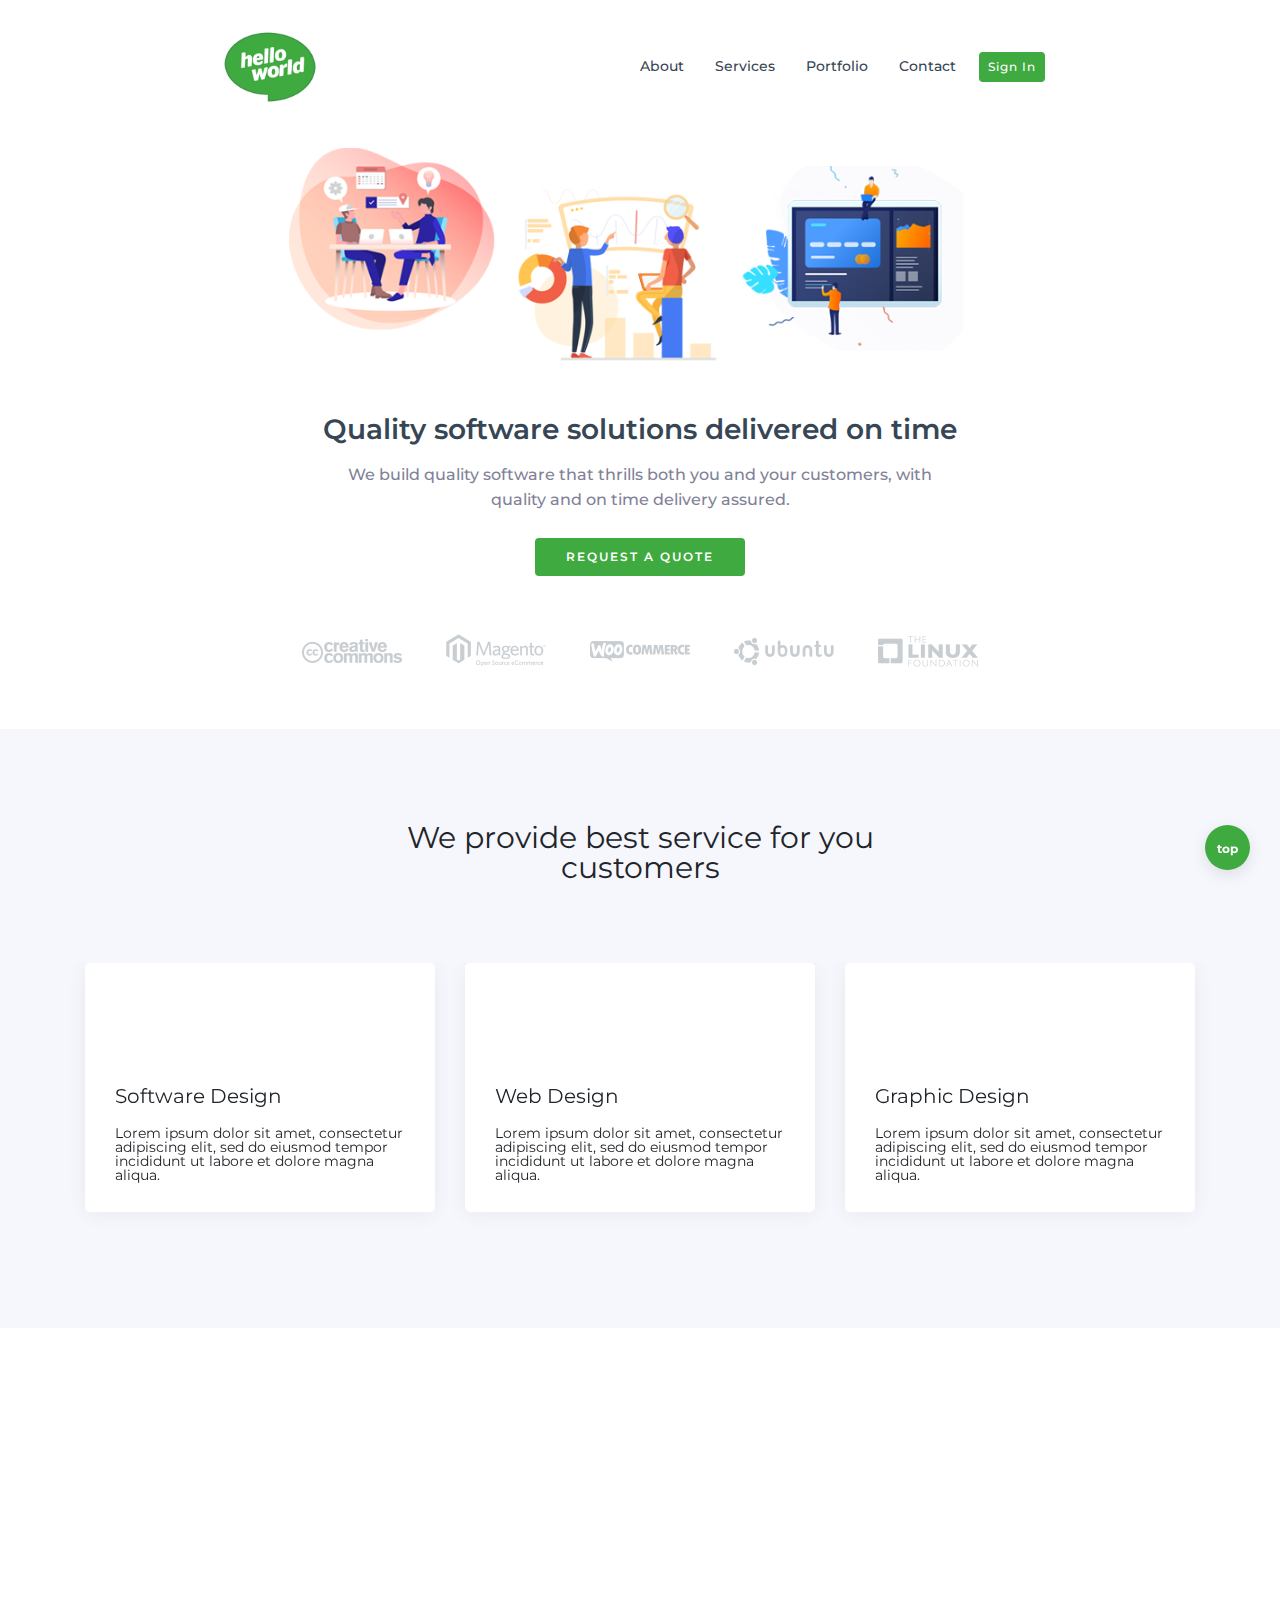
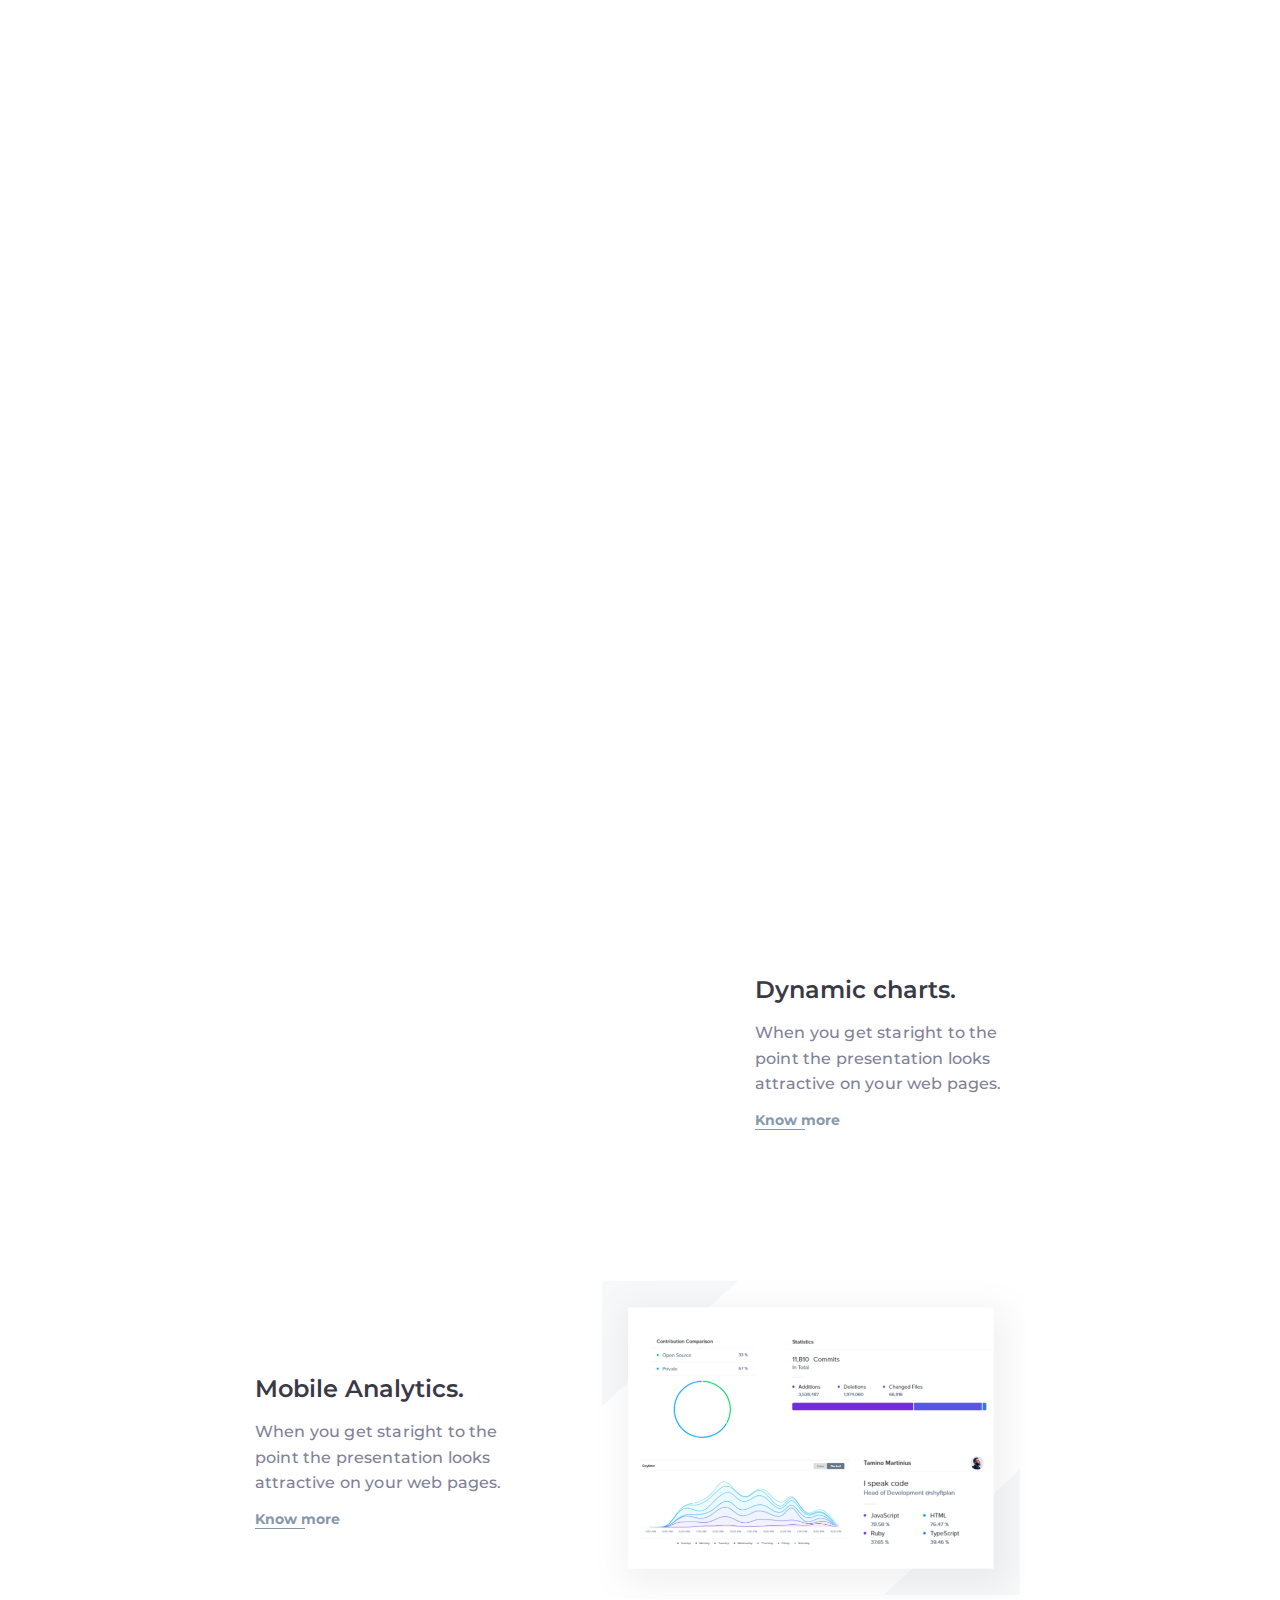
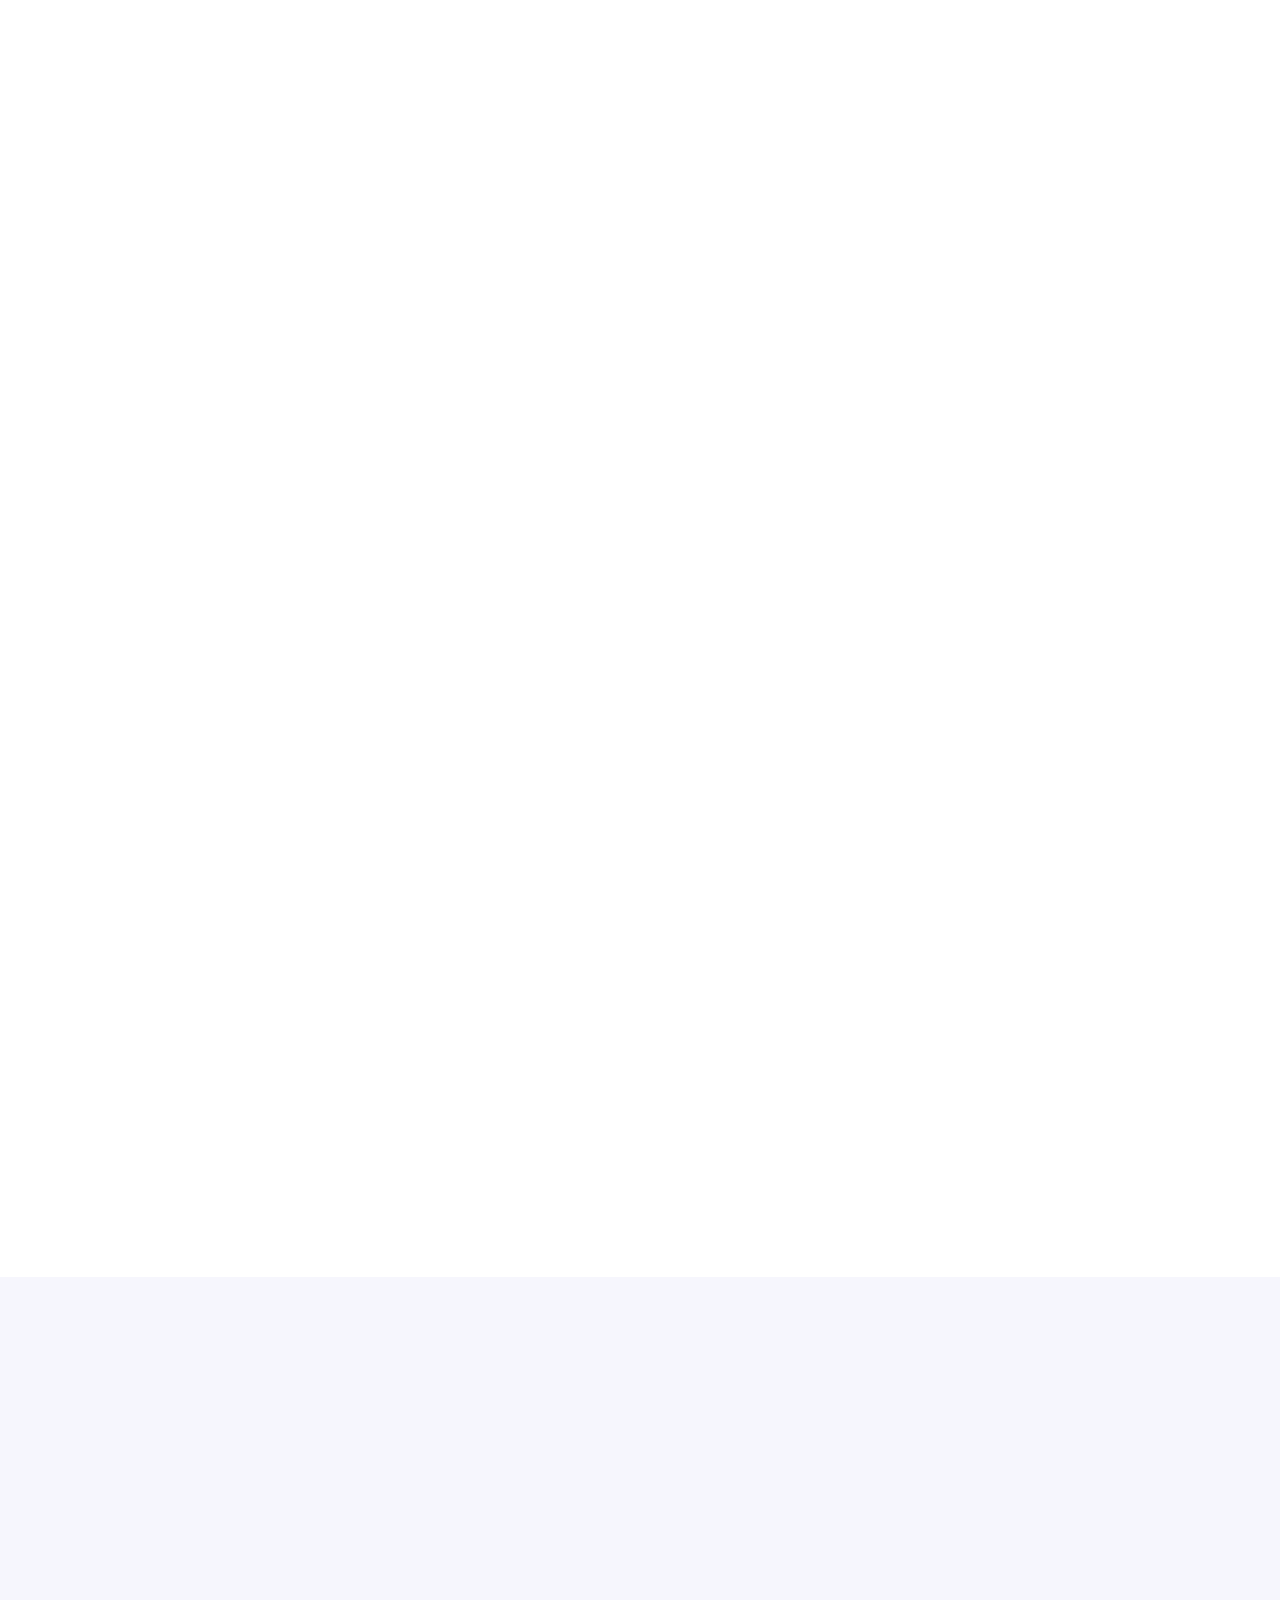
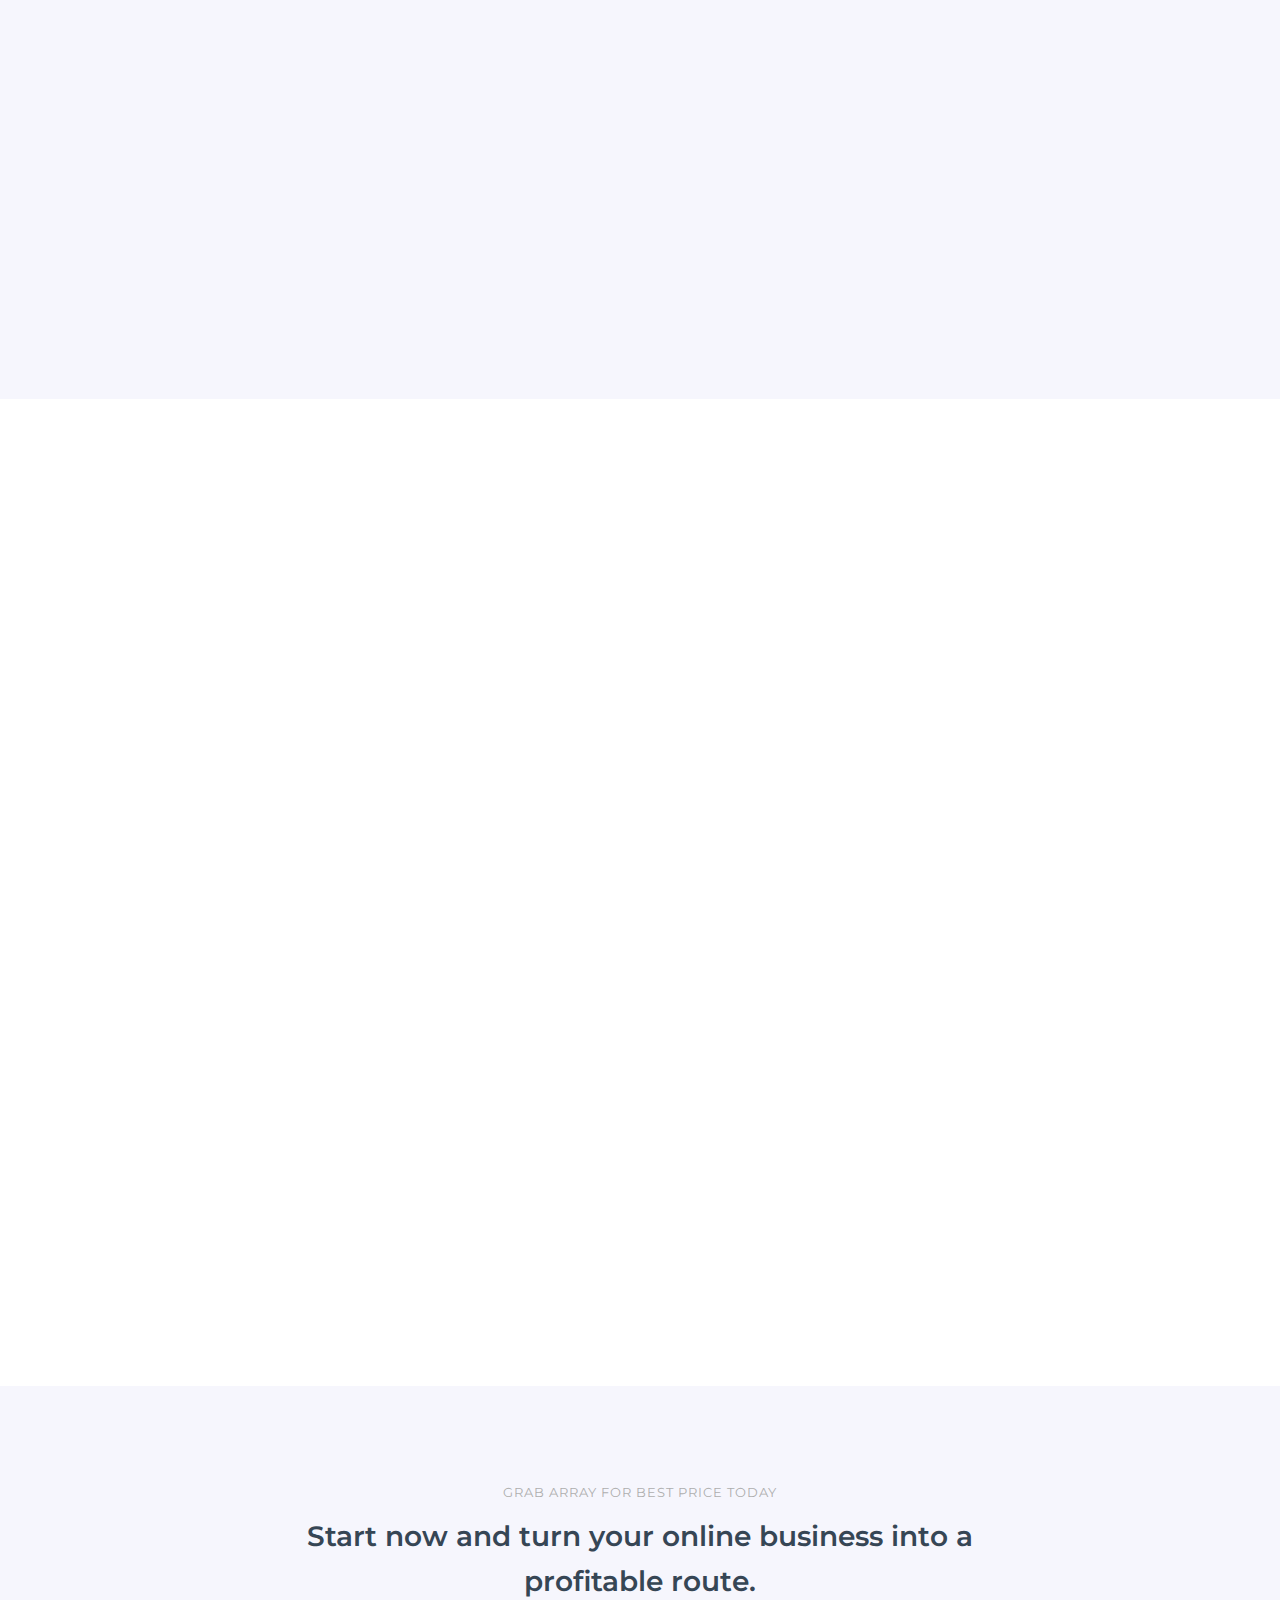
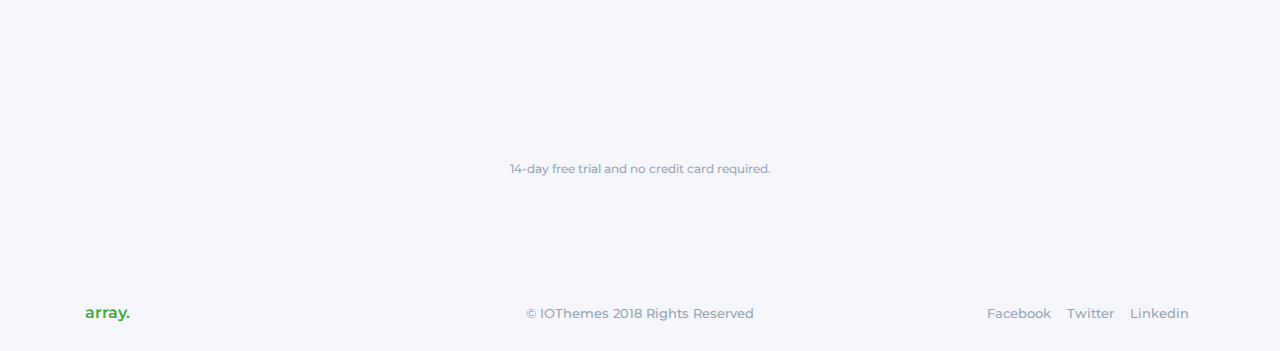
==== index.html @ 13403736 "Init the helloworld project view" ====
<!DOCTYPE html>
<html lang="en">
  <head>
    <meta charset="utf-8">
    <title>Helloworld Technologies</title>
    <link rel="icon" href="assets/icons/favicon.png" type="image/png" sizes="16x16">
    <meta name="viewport" content="width=device-width, initial-scale=1">
    <meta http-equiv="X-UA-Compatible" content="IE=edge">
    <meta name="description" content="Mobile and web application development">
    <meta name="keywords" content="Mobile app, web app, web, mobile, application, software, development">
    <link href="assets/css/bootstrap.min.css" rel="stylesheet" type="text/css" media="all" />
    <link href="https://fonts.googleapis.com/css?family=Montserrat:300,400,500,600,700" rel="stylesheet">
    <link rel="stylesheet" href="assets/css/animate.css"> <!-- Resource style -->
    <link rel="stylesheet" href="assets/css/owl.carousel.css">
    <link rel="stylesheet" href="assets/css/owl.theme.css">
    <link rel="stylesheet" href="assets/css/ionicons.min.css"> <!-- Resource style -->
    <link href="assets/css/style.css" rel="stylesheet" type="text/css" media="all" />
    <link href="assets/css/nstyle.css" rel="stylesheet">
    <link href="assets/css/custom.css" rel="stylesheet">
  </head>
  <body>
    <div class="wrapper">
      <!-- Navbar Section -->
      <nav class="navbar navbar-expand-md navbar-light bg-light fixed-top">
        <div class="container container-s">
          <a class="navbar-brand logo" href="index.html#">
            <img src="assets/images/logo.png" title="Helloworld Technologies Logo" />
          </a>
          <button class="navbar-toggler" type="button" data-toggle="collapse" data-target="#navbarSupportedContent" aria-controls="navbarSupportedContent" aria-expanded="false" aria-label="Toggle navigation">
            <span class="navbar-toggler-icon"></span>
          </button>
          <div class="collapse navbar-collapse" id="navbarSupportedContent">
            <ul class="navbar-nav ml-auto navbar-right">
              <li class="nav-item"><a class="nav-link js-scroll-trigger" href="index.html#products">About</a></li>
              <li class="nav-item"><a class="nav-link js-scroll-trigger" href="index.html#features">Services</a></li>
              <li class="nav-item"><a class="nav-link js-scroll-trigger" href="index.html#reviews">Portfolio</a></li>
              <li class="nav-item"><a class="nav-link js-scroll-trigger" href="index.html#pricing">Contact</a></li>
              <li class="nav-item"><a class="btn-cta nav-link js-scroll-trigger" href="index.html#signup">Sign In</a></li>
            </ul>
          </div>
        </div>
      </nav><!-- Navbar End -->


      <div id="main" class="main">
        <div class="home"><!-- Hero Section-->
          <div class="container">
            <div class="row text-center">
              <div class="col-md-12">
                <div class="hero-img wow fadeIn">
                  <img class="img-fluid" src="assets/images/home-bn.png" alt="Home">
                </div>
              </div>
              <div class="col-md-12">
                <div class="hero-content wow fadeIn">
                  <h1>Quality software solutions delivered on time</h1>
                  <p>We build quality software that thrills both you and your customers, with quality and on time delivery assured.</p>
                  <a class="btn-action js-scroll-trigger" href="index.html#signup">Request a quote</a>
                </div>
              </div>
              <div class="col-md-12">
                <div class="client-list wow fadeIn">
                  <ul>
                    <li><img class="img-fluid" src="assets/icons/1.png" alt="Client"> </li>
                    <li><img class="img-fluid" src="assets/icons/2.png" alt="Client"> </li>
                    <li><img class="img-fluid" src="assets/icons/3.png" alt="Client"> </li>
                    <li><img class="img-fluid" src="assets/icons/4.png" alt="Client"> </li>
                    <li><img class="img-fluid" src="assets/icons/5.png" alt="Client"> </li>
                  </ul>
                </div>
              </div>
            </div>
          </div>
        </div><!-- Hero End -->

        <section id="services" class="features services-area bg-gray ptb-100">
            <div class="container">
                <div class="section-title">
                    <h3>We provide best service for you customers</h3>
                    <!--p>Lorem ipsum dolor sit amet, consectetur adipiscing elit, sed do eiusmod tempor incididunt ut labore et dolore magna aliqua.</p-->
                </div>
                
                <div class="row">
                    <div class="services-slides owl-carousel">
                        <div class="col-lg-12 col-md-12">
                            <div class="single-services">
                                <i class="icofont-ruler-pencil"></i>
                                <h3>Software Design</h3>
                                <p>Lorem ipsum dolor sit amet, consectetur adipiscing elit, sed do eiusmod tempor incididunt ut labore et dolore magna aliqua.</p>
                            </div>
                        </div>
                        
                        <div class="col-lg-12 col-md-12">
                            <div class="single-services">
                                <i class="icofont-laptop-alt"></i>
                                <h3>Web Design</h3>
                                <p>Lorem ipsum dolor sit amet, consectetur adipiscing elit, sed do eiusmod tempor incididunt ut labore et dolore magna aliqua.</p>
                            </div>
                        </div>
                        
                        <div class="col-lg-12 col-md-12">
                            <div class="single-services">
                                <i class="icofont-brand-designfloat"></i>
                                <h3>Graphic Design</h3>
                                <p>Lorem ipsum dolor sit amet, consectetur adipiscing elit, sed do eiusmod tempor incididunt ut labore et dolore magna aliqua.</p>
                            </div>
                        </div>
                        
                        <div class="col-lg-12 col-md-12">
                            <div class="single-services">
                                <i class="icofont-ssl-security"></i>
                                <h3>Web Secuirity</h3>
                                <p>Lorem ipsum dolor sit amet, consectetur adipiscing elit, sed do eiusmod tempor incididunt ut labore et dolore magna aliqua.</p>
                            </div>
                        </div>
                        
                        <div class="col-lg-12 col-md-12">
                            <div class="single-services">
                                <i class="icofont-globe-alt"></i>
                                <h3>Online Marketing</h3>
                                <p>Lorem ipsum dolor sit amet, consectetur adipiscing elit, sed do eiusmod tempor incididunt ut labore et dolore magna aliqua.</p>
                            </div>
                        </div>
                        
                        <div class="col-lg-12 col-md-12">
                            <div class="single-services">
                                <i class="icofont-letterbox"></i>
                                <h3>Branding Design</h3>
                                <p>Lorem ipsum dolor sit amet, consectetur adipiscing elit, sed do eiusmod tempor incididunt ut labore et dolore magna aliqua.</p>
                            </div>
                        </div>
                           
                        <div class="col-lg-12 col-md-12">
                            <div class="single-services">
                                <i class="icofont-support"></i>
                                <h3>Helping Support</h3>
                                <p>Lorem ipsum dolor sit amet, consectetur adipiscing elit, sed do eiusmod tempor incididunt ut labore et dolore magna aliqua.</p>
                            </div>
                        </div>
                    </div>
                </div>
            </div>
        </section>


        <div id="products" class="features wow fadeInDown">
          <div class="container-m">
            <div class="row text-center">
              <div class="col-md-12">
                <div class="features-intro">
                  <h2>Welcome to array, where data matters.</h2>
                  <p>We’ll Deliver the best stories and ideas on the topics you care about most straight to your
                  homepage, app, or inbox. </p>
                </div>
              </div>
              <div class="col-md-6 col-lg-4">
                <div class="feature-list">
                  <div class="card-icon">
                    <div class="card-img">
                      <img src="assets/icons/a1.png" width="35" alt="Feature">
                    </div>
                  </div>
                  <div class="card-text">
                    <h3>Responsive</h3>
                    <p>Deliver the best stories and ideas on the topics you care about most straight to you.</p>
                  </div>
                </div>
              </div>
              <div class="col-md-6 col-lg-4">
                <div class="feature-list">
                  <div class="card-icon">
                    <div class="card-img">
                      <img src="assets/icons/a2.png" width="35" alt="Feature">
                    </div>
                  </div>
                  <div class="card-text">
                    <h3>Responsive</h3>
                    <p>Deliver the best stories and ideas on the topics you care about most straight to you.</p>
                  </div>
                </div>
              </div>
              <div class="col-md-6 col-lg-4">
                <div class="feature-list">
                  <div class="card-icon">
                    <div class="card-img">
                      <img src="assets/icons/a3.png" width="35" alt="Feature">
                    </div>
                  </div>
                  <div class="card-text">
                    <h3>Responsive</h3>
                    <p>Deliver the best stories and ideas on the topics you care about most straight to you.</p>
                  </div>
                </div>
              </div>
              <div class="col-md-6 col-lg-4">
                <div class="feature-list">
                  <div class="card-icon">
                    <div class="card-img">
                      <img src="assets/icons/a4.png" width="35" alt="Feature">
                    </div>
                  </div>
                  <div class="card-text">
                    <h3>User Friendly</h3>
                    <p>Deliver the best stories and ideas on the topics you care about most straight to you.</p>
                  </div>
                </div>
              </div>
              <div class="col-md-6 col-lg-4">
                <div class="feature-list">
                  <div class="card-icon">
                    <div class="card-img">
                      <img src="assets/icons/a5.png" width="35" alt="Feature">
                    </div>
                  </div>
                  <div class="card-text">
                    <h3> AI Algorithms</h3>
                    <p>Deliver the best stories and ideas on the topics you care about most straight to you.</p>
                  </div>
                </div>
              </div>
              <div class="col-md-6 col-lg-4">
                <div class="feature-list">
                  <div class="card-icon">
                    <div class="card-img">
                      <img src="assets/icons/a6.png" width="35" alt="Feature">
                    </div>
                  </div>
                  <div class="card-text">
                    <h3>Built-in Camera</h3>
                    <p>Deliver the best stories and ideas on the topics you care about most straight to you.</p>
                  </div>
                </div>
              </div>
            </div>
          </div>
        </div>

        <!-- Features Section -->
        <div id="features" class="flex-split">
           <div class="container-s">
             <div class="flex-intro align-center wow fadeIn">
               <h2>Build better landing pages</h2>
               <p> When you get staright to the point the presentation looks attractive on your web pages.
                   Keep it simple and clean always.</p>
             </div>
             <div class="flex-inner align-center">
                 <div class="f-image wow">
                   <img class="img-fluid" src="assets/images/feature.png" alt="Feature">
                 </div>
                 <div class="f-text">
                   <div class="left-content">
                     <h2>Dynamic charts.</h2>
                     <p> When you get staright to the point the presentation looks attractive on your web pages.</p>
                     <a href="index.html#">Know more</a>
                   </div>
                 </div>
             </div>

             <div class="flex-inner flex-inverted align-center">
               <div class="f-image f-image-inverted">
                 <img class="img-fluid" src="assets/images/feature.png" alt="Feature">
               </div>
               <div class="f-text">
                 <div class="left-content">
                   <h2>Mobile Analytics.</h2>
                   <p> When you get staright to the point the presentation looks attractive on your web pages.</p>
                   <a href="index.html#">Know more</a>
                 </div>
               </div>
             </div>
           </div>
         </div>


         <!-- Counter Section -->
         <div class="yd-stats wow fadeIn">
           <div class="container-s">
             <div class="row text-center">
               <div class="col-sm-12">
                 <div class="intro">
                   <h2>Boost your revenue & cut work hours</h2>
                   <p>Organized workflow and predictive patterns to boost your revenue.</p>
                 </div>
               </div>
               <div class="col-sm-4">
                 <div class="counter-up">
                    <h3><span class="counter">47</span>%</h3>
                   <div class="counter-text">
                     <h2>Lesser backlogs</h2>
                   </div>
                 </div>
               </div>
               <div class="col-sm-4">
                 <div class="counter-up">
                    <h3><span class="counter">33</span>%</h3>
                   <div class="counter-text">
                     <h2>Higher Profits</h2>
                   </div>
                 </div>
               </div>
               <div class="col-sm-4">
                 <div class="counter-up">
                    <h3><span class="counter">33</span>%</h3>
                   <div class="counter-text">
                     <h2>Higher Profits</h2>
                   </div>
                 </div>
               </div>
               <div class="col-md-12">
                 <div class="yd-link">
                   <a href="index.html#">Know more about the template</a>
                 </div>
               </div>

             </div>
           </div>
         </div><!-- Counter Section Ends -->

        <div class="ar-ft-single wow fadeIn">
          <div class="container-m">
            <div class="ar-feature">
              <div class="ar-list">
                <ul>
                  <li>
                    <div class="ar-icon">
                      <img src="assets/icons/f1.png" width="30" alt="Icon">
                    </div>
                    <div class="ar-text">
                      <h3>Client Support</h3>
                      <p>Team hangouts and instant text messaging right from the dashboard.</p>
                    </div>
                  </li>
                  <li>
                    <div class="ar-icon">
                      <img src="assets/icons/f4.png" width="30" alt="Icon">
                    </div>
                    <div class="ar-text">
                      <h3>Secure Servers</h3>
                      <p>Team hangouts and instant text messaging right from the dashboard.</p>
                    </div>
                  </li>
                  <li>
                    <div class="ar-icon">
                      <img src="assets/icons/f11.png" width="30" alt="Icon">
                    </div>
                    <div class="ar-text">
                      <h3>Product Feedback</h3>
                      <p>Team hangouts and instant text messaging right from the dashboard.</p>
                    </div>
                  </li>
                </ul>
              </div>
              <div class="ar-image">
                <img class="ar-img img-fluid" src="assets/images/feature-2.png" alt="Hero Image">
              </div>
            </div>
          </div>
        </div>



         <div id="reviews" class="yd-reviews"><!-- Array Reviews -->
           <div class="container">
             <div class="row text-center">
               <div class="col-sm-12 col-lg-8 offset-lg-2">
                 <div class="intro wow fadeIn" data-wow-delay="0.1s">
                   <h1>Customers say nice things</h1>
                   <p>We have  very fair pricing policy that would benefit you and us at the same time.
                      Get the free plan &amp; if you need more - pay.
                   </p>
                 </div>
               </div>

               <div class="col-sm-12 col-lg-8 offset-lg-2 text-center">
                 <div class="review-cards owl-carousel owl-theme wow fadeInDown" data-wow-delay="0.2s">
                   <div class="card-single">
                     <div class="review-text">
                       <h1>"We have very fair pricing policy that would benefit you and us at the same time.
                         Choose what price you're willing to pay. Get the free plan & if you need more - pay."
                       </h1>
                     </div>
                     <div class="review-attribution">
                       <div class="review-img">
                         <img class="img-fluid rounded-circle" src="assets/icons/review-1.png" alt="Review">
                       </div>
                       <i class="ion ion-star"></i>
                      <i class="ion ion-star"></i>
                      <i class="ion ion-star"></i>
                      <i class="ion ion-star"></i>
                      <i class="ion ion-ios-star-half"></i>
                       <h2> Albert Rossi</h2>
                       <h6>Stack Developer</h6>
                       <a href="index.html#">Dropboxes Inc</a>
                     </div>
                   </div>
                   <div class="card-single">
                     <div class="review-text">
                       <h1>"We have very fair pricing policy that would benefit you and us at the same time.
                         Choose what price you're willing to pay. Get the free plan & if you need more - pay."
                       </h1>
                     </div>
                     <div class="review-attribution">
                       <div class="review-img">
                         <img class="img-fluid rounded-circle" src="assets/icons/review-2.png" alt="Review">
                       </div>
                       <i class="ion ion-star"></i>
                      <i class="ion ion-star"></i>
                      <i class="ion ion-star"></i>
                      <i class="ion ion-star"></i>
                      <i class="ion ion-ios-star-half"></i>
                       <h2> Melissa Vanbergh</h2>
                       <h6>Vice President</h6>
                       <a href="index.html#">Vestor Corp</a>
                     </div>
                   </div>
                   <div class="card-single">
                     <div class="review-text">
                       <h1>"We have very fair pricing policy that would benefit you and us at the same time.
                         Choose what price you're willing to pay. Get the free plan & if you need more - pay."
                       </h1>
                     </div>
                     <div class="review-attribution">
                       <div class="review-img">
                         <img class="img-fluid rounded-circle" src="assets/icons/review-3.png" alt="Review">
                       </div>
                       <i class="ion ion-star"></i>
                      <i class="ion ion-star"></i>
                      <i class="ion ion-star"></i>
                      <i class="ion ion-star"></i>
                      <i class="ion ion-star"></i>
                       <h2> Joshua Peterson</h2>
                       <h6>Product Developer</h6>
                       <a href="index.html#">Betabet Inc</a>
                     </div>
                   </div>
                 </div>
               </div>
             </div>
           </div>
         </div>
         <!-- Array Reviews Ends -->


        <!-- Array Pricing Section -->
        <div id="pricing" class="pricing-section text-center">
          <div class="container">
            <div class="row">
              <div class="col-sm-12">
                <div class="pricing-intro wow fadeInDown">
                  <h1>Pricing Plans.</h1>
                  <p>
                    Our plans are designed to meet the requirements of both beginners <br class="hidden-xs"> and players.
                    Get the right plan that suits you.
                  </p>
                </div>
                <div class="row">
                  <div class="col-lg-4 offset-lg-2 col-md-6">
                   <div class="table-left wow fadeInDown">
                     <div class="pricing-details">
                       <h2>Freemium</h2>
                       <img src="assets/icons/free.png" width="60" alt="Icon">

                       <span>$0.00</span>
                          <ul>
                           <li>First basic feature </li>
                           <li>Second feature goes here</li>
                           <li>Any other third feature</li>
                           </ul>
                         <button class="btn-action">Get Plan</button>
                      </div>
                    </div>
                  </div>
                  <div class="col-lg-4 col-md-6">
                    <div class="table-right wow fadeInDown">
                      <div class="pricing-details">
                         <h2>Beginner</h2>
                         <img src="assets/icons/paid.png" width="60" alt="Icon">
                         <span>$24.99</span>
                         <ul>
                           <li>First premium feature </li>
                           <li>Second premium one goes here</li>
                           <li>Third premium feature here</li>
                         </ul>
                         <button class="btn-action">Buy Now</button>
                      </div>
                    </div>
                  </div>
                </div>
              </div>
            </div>
          </div>
        </div>
        <!-- Array Pricing Ends -->

        <!-- CTA Signup Section -->
        <div id="signup" class="cta-sm">
          <div class="container-m text-center">
            <div class="cta-content">
               <h4>GRAB ARRAY FOR BEST PRICE TODAY</h4>
               <h1>Start now and turn your online business into a profitable route.</h1>
               <div class="form wow fadeIn" data-wow-delay="0.2s">
                <form id="chimp-form" class="subscribe-form wow zoomIn" action="http://ydirection.com/Array/assets/php/subscribe.php" method="post" accept-charset="UTF-8" enctype="application/x-www-form-urlencoded" autocomplete="off" novalidate>
                  <input class="mail" id="chimp-email" type="email" name="email" placeholder="Enter your email address" autocomplete="off">
                  <input class="submit-button" type="submit" value="Sign up now">
                </form>
                <div id="response"></div>
              </div>
              <div class="form-note">
                <p>14-day free trial and no credit card required.</p>
              </div>
            </div>
          </div>
        </div>


        <!-- Array Footer Section -->
        <div class="footer-sm">
          <div class="container">
            <div class="row">
              <div class="col-md-4">
                <a class="footer-logo" href="index.html#">array.</a>
              </div>
              <div class="col-md-4">
                <h6>&copy; IOThemes 2018 Rights Reserved</h6>
              </div>
              <div class="col-md-4">
                <ul>
                  <li><a href="index.html#">Facebook</a></li>
                  <li><a href="index.html#">Twitter</a></li>
                  <li><a href="index.html#">Linkedin</a></li>
                </ul>
              </div>
            </div>
          </div>
        </div>


       <!-- Scroll To Top -->
        <div id="back-top" class="bk-top">
          <div class="bk-top-txt">
             <a class="back-to-top js-scroll-trigger" href="index.html#main">top</a>
          </div>
        </div>
       <!-- Scroll To Top Ends-->

      </div> <!-- Main -->
    </div><!-- Wrapper -->


    <!-- Jquery and Js Plugins -->
    <script type="text/javascript" src="assets/js/jquery-2.1.1.js"></script>
    <script type="text/javascript" src="assets/js/popper.min.js"></script>
    <script type="text/javascript" src="assets/js/bootstrap.min.js"></script>
    <script type="text/javascript" src="assets/js/jquery.validate.min.js"></script>
    <script type="text/javascript" src="assets/js/plugins.js"></script>
    <script type="text/javascript" src="assets/js/main1.js"></script>
    <script type="text/javascript" src="assets/js/custom.js"></script>
  </body>
</html>
---- assets/css/style.css ----
/*
 1. Reset.css
 2. navigation Styling
 3. Hero section
 4. hero-2 section
 5. Features Section
 6. Features Flex
 7. Stats Section counter
 8. Feature Single
 9. Reviews Section
 10. Pricing tables
 11. Subscription Section and CTA
 12. Footer and Scroll Top
 13. Media Queries
 -----*/

/* http://meyerweb.com/eric/tools/css/reset/
   v2.0 | 20110126
   License: none (public domain)
*/

html, body, div, span, applet, object, iframe,
h1, h2, h3, h4, h5, h6, p, blockquote, pre,
a, abbr, acronym, address, big, cite, code,
del, dfn, em, img, ins, kbd, q, s, samp,
small, strike, strong, sub, sup, tt, var,
b, u, i, center,
dl, dt, dd, ol, ul, li,
fieldset, form, label, legend,
table, caption, tbody, tfoot, thead, tr, th, td,
article, aside, canvas, details, embed,
figure, figcaption, footer, header, hgroup,
menu, nav, output, ruby, section, summary,
time, mark, audio, video {
	margin: 0;
	padding: 0;
	border: 0;
	font-size: 100%;
	font: inherit;
	vertical-align: baseline;
}
/* HTML5 display-role reset for older browsers */
article, aside, details, figcaption, figure,
footer, header, hgroup, menu, nav, section {
	display: block;
}
body {
	line-height: 1;
}
ol, ul {
	list-style: none;
}
blockquote, q {
	quotes: none;
}
blockquote:before, blockquote:after,
q:before, q:after {
	content: '';
	content: none;
}
table {
	border-collapse: collapse;
	border-spacing: 0;
}


/* --- Common Styles ---*/

h1, h2, h3, h4, h5, h6 {
	font-family: 'Montserrat';
  font-size: 16px;
}

p {
	font-family: 'Montserrat';
	font-size: 14px;
}

/*----- Helper Classes -----*/

html * {
	text-rendering: optimizeLegibility !important;
  -webkit-font-smoothing: antialiased;
  -moz-osx-font-smoothing: grayscale;
}

body {
	-webkit-font-smoothing: antialiased;
	-moz-osx-font-smoothing: grayscale;
}

*, *:after, *:before {
  -webkit-box-sizing: border-box;
  -moz-box-sizing: border-box;
  box-sizing: border-box;
}


#loading {
   width: 100%;
   height: 100%;
   top: 0px;
   left: 0px;
   position: fixed;
   opacity: 1;
   background-color: #F2F2F2;
   z-index: 9999;
   text-align: center;
}

#loading-image {
	display: inline;
  top: 40%;
  position: relative;
  z-index: 9999;
}

.container-m {
	max-width: 1024px;
	margin: 0 auto !important;
	padding-left: 20px;
	padding-right: 20px;
	position: relative;
}

.container-s {
	max-width: 920px;
	margin: 0 auto !important;
	padding-left: 20px;
	padding-right: 20px;
	position: relative;
}


/*------ Navbar Styling ------*/

.navbar {
  font-family: "Montserrat";
	padding-top: 25px;
	padding-bottom: 25px;
	background-color: transparent !important;
	-webkit-transition: 0.5s all ease;
	transition: 0.5s all ease;
}

.navbar .navbar-brand {
	font-family: 'Montserrat';
	font-size: 16px;
	font-weight: 600;
	letter-spacing: 0;
	color: #3faa3f !important;
	vertical-align: middle;
}

.navbar .navbar-brand img {
	vertical-align: middle;
	margin-right: 0.3em;
}

.navbar .navbar-toggler {
	border: none;
}

.navbar span.navbar-toggler-icon {
	background-image: url("data:image/svg+xml;charset=utf8,%3Csvg viewBox='0 0 32 32' xmlns='http://www.w3.org/2000/svg'%3E%3Cpath stroke='rgba(0,0,0, 0.9)' stroke-width='2' stroke-linecap='round' stroke-miterlimit='10' d='M4 8h24M4 16h24M4 24h24'/%3E%3C/svg%3E");
}

.navbar span.navbar-toggler-icon::before {
	outline: none;
}

.navbar .navbar-toggler:focus {
	outline: none;
}

.navbar-nav {
	text-align: center;
	margin-top: 15px;
	background: #FFF;
	-webkit-transition: 0.5s all ease; /* For Safari 3.1 to 6.0 */
	transition: 0.5s all ease;
}

.navbar-nav .nav-item {
	margin-right: 0;
	margin-top: 1.5rem;
	font-size: 0.85rem;
	font-weight: 400;
  text-transform: capitalize;
  color: #563D7C;
}

.navbar-nav .nav-item .nav-link {
  color: #364655;
	font-weight: 500;
}

.nav-white .nav-item .nav-link {
	font-size: 0.92rem;
	text-transform: capitalize;
  color: #FFFFFF;
}

.nav-white .nav-item .nav-link:hover {
  color: #00eaff;
	-webkit-transition: 0.5s;
	transition: 0.5s;
}

.nav-white .navbar-brand {
	color: #FFFFFF;
}

@media only screen and (max-width: 768px) {

	.navbar {
		/*background: rgba(255, 255, 255, 0.99) !important;*/
		padding-top: 10px;
		padding-bottom: 10px;
	}

	.navbar .navbar-nav {
		padding-bottom: 25px;
	}

	.nav-white .nav-item .nav-link {
		color: #4957B8;
	}

	.navbar .btn-cta {
		padding: 0 30px;
	}

}

@media only screen and (min-width: 240px) {

.navbar.past-main {
	padding-top: 15px;
	padding-bottom: 15px;
	background-color: rgba(255, 255, 255, 0.99) !important;
	-webkit-box-shadow: 0 2px 3px 0 rgba(96, 96, 96, 0.1);
	-moz-box-shadow: 0 2px 3px 0 rgba(96, 96, 96, 0.1);
	box-shadow: 0 2px 3px 0 rgba(96, 96, 96, 0.1);
}

.navbar.effect-main {
  -webkit-transition: all 0.3s;
  transition: all 0.3s;
}

.navbar.past-main .navbar-brand {
	color: #3faa3f !important;
}

.nav-white.past-main .nav-item .nav-link {
  color: #364655;
	font-weight:500;
}

.navbar.past-main .nav-item .nav-link {
	font-weight: 500;
}

.nav-white.past-main .navbar-brand {
	color: #364655;
}

.navbar.past-main span.navbar-toggler-icon {
	background-image: url("data:image/svg+xml;charset=utf8,%3Csvg viewBox='0 0 32 32' xmlns='http://www.w3.org/2000/svg'%3E%3Cpath stroke='rgba(0,0,0, 0.8)' stroke-width='2' stroke-linecap='round' stroke-miterlimit='10' d='M4 8h24M4 16h24M4 24h24'/%3E%3C/svg%3E");
}

.nav-white.effect-main {
  -webkit-transition: all 0.3s;
  transition: all 0.3s;
}

/*----------------------------------------------------------
--------------- Hero Home Styling Starts -------------------
----------------------------------------------------------*/

.home {
  padding: 100px 0 50px 0;
}

.home .intro-block {
	padding: 50px 0 50px 0;
	max-width: 800px;
	margin: 0 auto;
}

.centered {
	float: none !important;
  margin-left: auto !important;
  margin-right: auto !important;
}

.home .hero-img img {
  max-width: 720px !important;
  width: 100%;
  margin: 20px 0;
}

.home h1 {
	font-size: 28px;
	font-weight: 600;
	color: #FFFFFF;
	color: #364655;
	line-height: 1.2;
	letter-spacing: 0;
}

.home p {
	font-size: 16px;
	font-weight: 500;
	color: rgb(129, 129, 152);
	max-width: 630px;
	margin: 0 auto;
	letter-spacing: 0;
	line-height: 1.6;
	margin-top: 15px;
}

.btn-action {
	font-family: 'Montserrat';
	display: inline-block;
  height: 38px;
  padding: 0 30px;
  text-align: center;
  font-size: 12px;
  font-weight: 600;
  line-height: 36px;
  letter-spacing: 2px;
	margin: 25px 0;
  text-transform: uppercase;
	text-decoration: none !important;
  white-space: nowrap;
  cursor: pointer;
	background-color: #387ed1;
	background: #3faa3f;
  color: #FFFFFF;
  border: 1px solid transparent !important;
  border-radius: 4px;
  box-sizing: border-box;
	-webkit-transition: 0.2s;
	-moz-transition: 0.2s;
	transition: 0.2s;
}

.btn-action:hover {
	color: #FFFFFF;
	box-shadow: 0 5px 25px 0 rgba(0, 0, 100,.2);
	border: 1px solid transparent !important;
	outline: none !important;
	text-decoration: none;
}

.btn-action:focus, .btn-action:active {
	background: #3faa3f;
	color: #FFFFFF;
	border: 1px solid transparent !important;
	outline: none !important;
}


.home .client-list {
	margin-top: 25px;
}

.home .client-list ul {
	list-style-type: none;
}

.home .client-list ul li {
  display: inline;
	margin: 0 20px;
}


.home .client-list ul li img {
  width: 100px;
	opacity: 0.6;
	cursor: pointer;
}

.home .client-list ul li img:hover {
	opacity: 0.9;
}


.btn-cta {
	font-family: 'Montserrat';
	display: inline-block;
  height: 30px;
  padding: 0 30px;
  text-align: center;
  font-size: 12px;
  font-weight: 700;
  line-height: 28px;
  letter-spacing: 1px;
	text-transform: capitalize;
	text-decoration: none !important;
	white-space: nowrap;
	cursor: pointer;
	background-color: #387ed1;
	background: #3faa3f;
	color: #FFFFFF !important;
	border: 1px solid transparent !important;
	border-radius: 4px;
	box-sizing: border-box;
	-webkit-transition: 0.2s;
	-moz-transition: 0.2s;
	transition: 0.2s;
}

.btn-cta:hover {
	color: #FFFFFF;
	box-shadow: 0 5px 20px 0 rgba(0, 0, 0,.1);
	border: 1px solid transparent !important;
	outline: none;
	text-decoration: none;
}

.btn-cta:focus, .btn-cta:active {
	background: #3faa3f;
	color: #FFFFFF;
	border: 1px solid transparent !important;
	outline: none !important;
}

/*------------------------------------------------
------------- Hero Version 2 Styling -------------
-------------------------------------------------*/



.hero-2 {
	text-align: center;
}

.hero-2 .hero-content {
		padding: 50px 0;
}

.hero-2 .hero-img {
	border-radius: 24px;
}


.hero-2 .hero-img img {
	border-radius: 10px;
	box-shadow: 0px 0px 60px 0px rgba(0,0,0,.1);
}

.hero-2 .form-alt {
	position: relative;
	margin-top: 25px;
}

.hero-2 .chimp-form .mail {
	position: relative;
	background-color: #F9F9F9;
  box-shadow: none;
  -webkit-box-sizing: content-box;
  -moz-box-sizing: content-box;
  box-sizing: content-box;
  transition: all .3s;
}

.hero-2 .form-alt input {
  color: #222222;
  font-family: 'Montserrat';
  padding: 0;
  font-size: 13px;
	font-weight: 500;
	height: 45px;
  border: 0;
  border-radius: 4px;
	background-color: #F3F3F3;
  outline: none;
  padding: 0 100px 0 20px;
	box-shadow: 0 5px 30px rgba(255, 255, 255, 0.1);
}

.hero-2 .form-alt input:focus {
	outline: none !important;
	border-color: transparent;
}

.hero-2 .form-alt .submit-button {
  height: 45px;
  border: 0;
  border-radius: 0 4px 4px 0;
  margin-left: -25px;
  padding: 0 25px 0 25px;
	background: #3faa3f;
	font-family: 'Montserrat';
	font-size: 14px;
	font-weight: 500;
	text-transform: capitalize;
	letter-spacing: 0;
  color: #FFFFFF;
	cursor: pointer;
  outline: none;
	box-shadow: 0 5px 30px rgba(255, 255, 255, 0.05);
	-webkit-transition: 500ms;
	-moz-transition: 500ms;
	transition: 500ms;
}


.hero-2 #email-error {
	position: absolute;
	left: 0;
	right: 0;
	bottom: -50%;
	font-family: 'Montserrat';
	font-size: 13px;
	font-weight: 500;
	color: #FF3333;
}

.hero-2 #response {
	position: absolute;
	left: 0;
	bottom: -45%;
	vertical-align: middle;
	font-family: 'Montserrat';
	font-size: 13px !important;
	font-weight: 500;
	color: #15ccbe;
}

.hero-2 #chimp-email-error {
	position: absolute;
	left: 0;
	bottom: -45%;
	vertical-align: middle;
	font-family: 'Montserrat';
	font-size: 13px;
	font-weight: 500;
	color: red;
}

.hero-2 .success-message {
	color:#33cc33;
	margin-top: 5px;
}

.hero-2 .form-note p {
	font-size: 12px;
}


/*----------- Flex Features ------------*/

.flex-split {
	padding: 100px 0;
}

.flex-intro {
	margin-bottom: 50px;
	text-align: center;
}

.flex-intro h2 {
	font-size: 28px;
	font-weight: 600;
	color: #3a3a47;
	line-height: 1.3;
	margin-bottom: 10px;
}

.flex-intro p {
	font-size: 16px;
  font-weight: 500;
  line-height: 1.6;
	letter-spacing: 0.01em;
  color: #818198;
	max-width: 630px;
	margin: 0 auto;
	margin-top: 15px;
	margin-bottom: 15px;
}


.flex-inner {
	margin: 50px 0;
}

.flex-inner .f-image {
	padding: 0 35px;
}

.flex-inner .f-text {
	padding: 0 35px;
}

 .flex-inner .f-text {
	-webkit-box-flex:1;
	-ms-flex:1;
	flex:1;
	text-align: center;
}

.flex-inner .f-text h2 {
	font-size: 24px;
	font-weight: 600;
	color: #3a3a47;
	line-height: 1.3;
	margin-top: 20px;
}

.flex-inner .f-text  p {
	font-size: 14px;
  font-weight: 400;
  line-height: 1.6;
	letter-spacing: 0.01em;
  color: #818198;
	margin-top: 15px;
	margin-bottom: 15px;
}


.flex-inner .f-text .left-content a {
	font-family: "Montserrat";
	font-size: 14px;
	font-weight: bold;
	color: #8798ab;
	position: relative;
  display: inline-block;
  text-decoration: none;
}

.flex-inner .f-text .left-content a::after {
	content: "";
	position: absolute;
	left: 0;
	bottom: -20%;
	height: 1px;
	width: 50px;
	background: #8798ab;
	-webkit-transition: 0.3s;
	transition: 0.3s;
}

.flex-inner .f-text .left-content a:hover::after {
	width: 75px;
}

.flex-inner .f-text .left-content a:hover {
	text-decoration: none;
}

.flex-inner.flex-inverted .f-image {
	-webkit-box-ordinal-group:2;
	-ms-flex-order:1;
	order:1
}

/*---------------------------------------------
----------- Features Section Styles------------
---------------------------------------------*/

.features {
	padding: 100px 0;
	background: #f6f6fd;
}

.features-intro {
	margin-bottom: 50px;
}

.features-intro h2 {
	font-size: 28px;
	font-weight: 600;
	color: #3a3a47;
	line-height: 1.3;
	margin-bottom: 10px;
}

.features-intro p {
	font-size: 16px;
  font-weight: 500;
  line-height: 1.6;
	letter-spacing: 0.01em;
  color: #818198;
	max-width: 630px;
	margin: 0 auto;
	margin-top: 15px;
	margin-bottom: 15px;
}


.feature-list {
	margin: 30px 10px;
}

.card-icon {
	width: 65px;
  height: 65px;
  border-radius: 50%;
	margin: 0 auto;
  background: rgba(30, 166, 154, 0.08);
	background: #ece7fe;
  display: table;
  text-align: center;
}

.card-img {
  display: table-cell;
  vertical-align: middle;
  text-align: center;
}

.card-img img {
	vertical-align: middle;
}

.card-text {
	margin-top: 25px;
}

.card-text h3 {
	font-size: 21px;
	font-weight: 500;
	color: #364655;
	margin-bottom: 15px;
}

.card-text p {
	font-size: 15px;
	font-weight: 500;
	color: rgb(129, 129, 152);
	line-height: 1.6;
	max-width: 320px;
	margin: 0 auto;
}

/*--------------------------------------
--------- Stat Section Styling ---------
--------------------------------------*/

.yd-stats {
	padding: 100px 0;
	background: #3faa3f;
}

.yd-stats .intro {

}

.yd-stats .intro h2 {
	font-size: 28px;
	font-weight: 700;
	color: #3a3a47;
	color: #FFFFFF;
	line-height: 1.3;
	margin-bottom: 10px;
}

.yd-stats .intro p {
	font-size: 16px;
  font-weight: 500;
  line-height: 1.6;
	letter-spacing: 0.01em;
  color: #818198;
	color: #FFFFFF;

	max-width: 630px;
	margin: 0 auto;
	margin-top: 15px;
	margin-bottom: 15px;
}

.yd-stats .counter-up {
	margin-top: 50px;
}

.counter-icon {
  padding: 15px;
}

.counter-icon img {
  width: 60px;
	height: 60px;
}

.counter-text {
  margin: 10px 0;
}

.counter-up h3 {
	font-size: 42px;
	font-weight: 700;
	color: #3faa3f;
	color: #FFFFFF;
}

.counter-text h2 {
  font-size: 14px;
  font-weight: 500;
  padding: 0.5em;
  color: #364655;
	color: #FFFFFF;

}

.yd-link {
	text-align: center;
	margin: 25px 0;
}

.yd-link a {
	font-family: 'Montserrat';
	font-size: 15px;
	font-weight: 500;
	color: #3faa3f;
	color: #FFFFFF;
	text-decoration: none;
	border-bottom: 1px solid #fff;
}


.yd-ft {
	padding: 75px 0;
	background: #E8F3EC;
	background: #3faa3f;
}

.yd-ft .yd-ft-inner {
	display: block;
	background: #E8F3EC;
	background: #3faa3f;
	max-width: 1024px;
	margin: 0 auto;
}

.yd-ft .yd-ft-inner .yd-ft-left {
	padding: 40px;
}

.yd-ft .yd-ft-inner .yd-ft-left h2 {
	font-size: 32px;
	font-weight: 400;
	color: #FFFFFF;
	/*color: #364655;*/
	line-height: 1.2;
	letter-spacing: 0;
	margin-bottom: 10px;
}

.yd-ft .yd-ft-inner .yd-ft-left p {
	font-size: 16px;
	font-weight: 500;
	color: #818198;
	color: #FFF;
	line-height: 1.6;
	margin-bottom: 0;
}

.yd-ft .yd-ft-inner .yd-ft-left .btn-action {
	background: #FFF;
	color: #3faa3f;
	letter-spacing: 1px;
	text-transform: capitalize;
}

.yd-ft .yd-ft-inner .yd-ft-right {
	text-align: center;
}


.yd-ft .yd-ft-inner .yd-ft-right img {
	max-width: 90%;
	margin: 0 auto;
}

/*---------------------------------------------------
-------------- Ar Feature Item Styling --------------
---------------------------------------------------*/

	.ar-ft-single {
		padding: 100px 0;
	}

	.ar-feature {
		text-align: center;
		display: block;
		-webkit-box-align: center;
		-ms-flex-align: center;
		align-items: center;
		overflow: hidden;
}

	.ar-feature .ar-list {
		-webkit-box-flex: 1;
		-ms-flex: 1 0 40%;
		flex: 1 0 40%;
		text-align: left;
	}

	.ar-feature .ar-image {
		-webkit-box-flex: 1;
		-ms-flex: 1 0 60%;
		flex: 1 0 60%;
		margin-left: 0;
	}

	.ar-list ul {
		list-style-type: none;
		overflow: hidden;
		margin-top: 0;
	}

	.ar-list ul li {
		margin-bottom: 30px;
		overflow: hidden;
	}

	.ar-feature .ar-icon {
		float: left;
		width: 15%;
	}

	.ar-feature .ar-icon img {
		margin-top: 0;
		vertical-align: middle;
	}

	.ar-feature .ar-text {
		float: right;
		width: 85%;
	}

	.ar-feature .ar-text h3 {
		font-size: 18px;
		color: #364655;
	  font-weight: 500;
	  line-height: 1.2;
	  margin-bottom: 10px;
	}

	.ar-feature .ar-text p {
		font-size: 15px;
	  font-weight: 500;
	  line-height: 1.6;
	  color: #97a6b5;
	}




	/* ----- Pricing Tables Styling Starts ----- */

	.pricing-section {
		width: 100%;
		height: 100%;
		padding-top: 100px;
		padding-bottom: 100px;
		background: #FFFFFF;
	}

	.pricing-intro {
		padding-bottom: 30px;
	}

	.pricing-intro h1 {
		font-size: 32px;
		color: #364655;
		font-weight: 600;
		line-height: 1.4;
		margin-bottom: 20px;
	}


	.pricing-intro p {
		font-size: 16px;
		color: #97a6b5;
		font-weight: 500;
		line-height: 1.6;
		letter-spacing: 0;
		margin-top: 10px;
		margin-bottom: 50px;
	}

	.pricing-details {
		padding: 50px 0 0 0;
	}

	.pricing-section .table-left, .pricing-section .table-right {
		padding: 20px 20px 50px 20px;
		margin: 0 auto;
		margin-bottom: 30px;
		background-color: #FFFFFF;
		box-shadow: 0px 0px 60px 0px rgba(0,0,0,.1);
		border: transparent;
		border-radius: 10px;
		max-width: 400px;
	}

	.table-left .icon, .table-right .icon {
		padding: 50px 50px 40px 50px;
	}

	.table-left .icon img, .table-right .icon img {
		width: 60px;
		height: 60px;
		margin: 0 auto;
	}

	.table-left .pricing-details span, .table-right .pricing-details span {
		display: block;
		font-family: 'Montserrat';
		font-size: 32px;
		font-weight: 600;
		color: #364655;
		opacity: 0.7;
		margin: 20px 0;
	}


	.table-left .pricing-details h2, .table-right .pricing-details h2 {
		font-size: 21px;
		font-weight: 600;
		color: #3faa3f;
		margin-bottom: 30px;
	}

	.table-left .pricing-details p, .table-right .pricing-details p {
		font-size: 16px;
		font-weight: 500;
		color: #364655;
		line-height: 1.4;
	}

	.table-left .pricing-details ul, .table-right .pricing-details ul {
		margin-top: 30px;
		margin-bottom: 50px;
		padding: 0;
	}

	.table-left .pricing-details li, .table-right .pricing-details li {
		font-family: 'Montserrat';
		font-size: 16px;
		font-weight: 500;
		color: #97a6b5;
		line-height: 1.4;
		letter-spacing: 0;
		margin-bottom: 10px;
	}

	.pricing-section .table-left:hover, .pricing-section .table-right:hover {
		box-shadow: 0 0 80px 0 rgba(0, 0, 0, 0.1);
		-webkit-transition: 0.3s;
		-moz-transition: 0.3s;
		-o-transition: 0.3s;
		transition: 0.3s;
	}

	.pricing-section .table-left, .pricing-section .table-right {
		margin-top: 20px;
	}

	.pricing-section .table-center {
		margin-top: 0;
	}

/*------------------------------------------------
---------- Ar Review Section Styling -------------
------------------------------------------------*/

	.ar-reviews {
		padding: 5%;
		background: url(http://ydirection.com/Array/assets/images/bg.jpg) no-repeat center center;
		background: #f6f6fd;
	}

	.ar-reviews .ar-box {
		background: #3faa3f;
		display: block;
		padding: 50px;
	}


	.ar-box .ar-right {
		margin-top: 50px;
	}

	.ar-box .ar-left h2 {
		font-size: 24px;
		font-weight: 600;
		color: #FFF;
		line-height: 1.6;
	}

	.ar-box .ar-right p {
		font-size: 14px;
		font-weight: 400;
		color: #FFF;
		line-height: 1.7rem;
		text-align: left;
		margin-bottom: 1.5rem;
	}

	.ar-box .ar-left .btn-action {
		background: #FFF;
    color: #3faa3f;
    letter-spacing: 1px;
    text-transform: capitalize;
	}

/*----------------------------------------------
------------ Review Section Styling ------------
----------------------------------------------*/


.yd-reviews {
	padding: 100px 0 100px 0;
	background: #FFFFFF;
	background: rgba(30, 166, 154, 0.08);
	background: #f6f6fd;
	background-size: cover;
}

.yd-reviews .intro {
	padding: 0;
	max-width: 600px;
	margin: 0 auto;
	margin-bottom: 75px;
}

.yd-reviews .intro h1 {
	font-size: 28px;
	font-weight: 700;
  color: #364655;
  line-height: 1.2;
  margin-bottom: 20px;
}

.yd-reviews .intro p {
	font-size: 16px;
  font-weight: 500;
  color: rgb(129, 129, 152);
  line-height: 1.6;
  margin: 0px auto;
}

.yd-reviews .intro p:nth-child(4) {
	font-size: 13px;
}

.yd-reviews .intro a {
	color: #0000FF;
	text-decoration: none;
}


.yd-reviews .card-single {
  	display: block;
}

.yd-reviews .card-single .review-text {
	-webkit-box-flex: 1;
  -ms-flex: 1 0 50%;
  flex: 1 0 50%;
	background: #3faa3f;
	padding: 60px;
	text-align: left;
}

.yd-reviews .card-single .review-attribution {
	-webkit-box-flex: 1;
  -ms-flex: 1 0 50%;
  flex: 1 0 50%;
	padding: 60px;
	background: #FFFFFF;
}


.yd-reviews .card-single h1 {
	font-size: 18px;
	font-weight: 500;
	color: #FFF;
	line-height: 1.5;
	letter-spacing: 0;
	margin-bottom: 0;
}

.yd-reviews .card-single .review-attribution i {
	font-size: 13px;
	color: #ffd700;
}

.yd-reviews .card-single .review-attribution h2 {
	font-size: 15px;
	font-weight: 600;
	color: #556577;
	line-height: 1.4;
	margin-top: 5px;
}

.yd-reviews .card-single .review-attribution h6 {
	font-size: 12px;
	font-weight: 500;
	color: #97a6b5;
	line-height: 1.4;
}

.yd-reviews .card-single .review-attribution a {
	font-family: 'Montserrat';
	font-size: 12px;
	font-weight: 500;
	color: #3faa3f;
	position: relative;
	display: inline-block;
	text-decoration: none;
}

.yd-reviews .card-single .review-attribution a:before {
	content: "";
	position: absolute;
  width: 100%;
  height: 1px;
  bottom: -3px;
  left: 0;
  background-color: #3faa3f;
  visibility: hidden;
  -webkit-transform: scaleX(0);
  transform: scaleX(0);
  -webkit-transition: all 0.2s ease-in-out 0s;
  transition: all 0.2s ease-in-out 0s;
}

.yd-reviews .card-single .review-attribution a:hover:before {
	visibility: visible;
  -webkit-transform: scaleX(1);
  transform: scaleX(1);
}


.yd-reviews .card-single .review-attribution .review-img {
	text-align: center;
	margin-bottom: 20px;
}

.yd-reviews .card-single .review-attribution img {
	height: 80px;
	width: 80px;
	margin: 0 auto;
}


/*-------------------------------------------------------
-------------- Subscription Form Styling ----------------
-------------------------------------------------------*/


.cta-sm {
	padding: 100px 0 100px 0;
	background: rgba(30, 166, 154, 0.1);
	background: #f8faff;
	background: #f6f6fd;
}

.cta-sm .cta-content {
	max-width: 768px;
	margin: 0 auto;
}

.cta-sm h1 {
	font-size: 28px;
	font-weight: 600;
	color: #364655;
	line-height: 1.6;
}

.cta-sm h4 {
	font-size: 13px;
	font-weight: 400;
	color: #aeaeae;
	letter-spacing: 1px;
	margin-bottom: 15px;
}

.form {
	position: relative;
	max-width: 420px;
	margin: 0 auto;
	margin-top: 30px;
}

.chimp-form .mail {
	position: relative;
	background-color: #FFFFFF;
  box-shadow: none;
  -webkit-box-sizing: content-box;
  -moz-box-sizing: content-box;
  box-sizing: content-box;
  transition: all .3s;
}

.form input {
	display: block;
	width: 100%;
	margin: 0 auto;
  color: #3faa3f;
  font-family: 'Montserrat';
  padding: 0;
  font-size: 13px;
	font-weight: 500;
	height: 50px;
  border: 1px solid #3faa3f;
  border-radius: 4px;
	background-color: #FFFFFF;
  outline: none;
  padding: 0 100px 0 20px;
	box-shadow: 0 5px 30px rgba(255, 255, 255, 0.1);
}

.form input:focus {
	outline: none !important;
	background: #FFFFFF;
	border: 1px solid #3faa3f;
}

.form .submit-button {
  height: 50px;
	width: 100%;
  border: 0;
  border-radius: 4px;
  margin: 0 auto;
	margin: 15px 0;
  padding: 0 25px 0 25px;
	background: #3faa3f;
	font-family: 'Montserrat';
	font-size: 14px;
	font-weight: 500;
	text-transform: capitalize;
	letter-spacing: 0;
  color: #FFFFFF;
	cursor: pointer;
  outline: none;
	box-shadow: 0 2px 5px 0 rgba(0, 0, 100,.2);
	-webkit-transition: 300ms;
	-moz-transition: 300ms;
	transition: 300ms;
}

.form .submit-button:hover {
	box-shadow: 0 5px 25px 0 rgba(0, 0, 100,.2);
}

.form .submit-button:focus, .form .submit-button:active {
	background: #3faa3f;
}

#email-error {
	position: absolute;
	left: 0;
	right: 0;
	bottom: -50%;
	font-family: 'Montserrat';
	font-size: 13px;
	font-weight: 500;
	color: #FF3333;
}

#response {
	position: absolute;
	left: 0;
	bottom: -45%;
	vertical-align: middle;
	font-family: 'Montserrat';
	font-size: 13px !important;
	font-weight: 500;
	color: #15ccbe;
}

#chimp-email-error {
	position: absolute;
	left: 0;
	right: 0;
	bottom: -45%;
	vertical-align: middle;
	font-family: 'Montserrat';
	font-size: 13px;
	font-weight: 500;
	color: red;
}

.success-message {
	color:#33cc33;
	margin-top: 5px;
}

.form-note p {
	font-size: 12px;
	font-weight: 500;
	color: #97a6b5
}


/*--------------------------------------------------------------
-------------------- Footer Small Styling Starts ---------------
--------------------------------------------------------------*/

.footer-sm {
	padding: 30px 0;
	background: rgba(30, 166, 154, 0.1);
	background: #f6f6fd;
	text-align: center;
}

.footer-sm .col-md-4:nth-child(even) {
	text-align: center;
}

.footer-sm .footer-logo {
	font-family: 'Montserrat';
	font-size: 18px;
	font-weight: 600;
	color: #3faa3f;
	letter-spacing: 0;
	display: block;
	margin-bottom: 15px;
	text-decoration: none;
}

.footer-sm h6 {
	font-size: 13px;
	font-weight: 500;
	color: #97a6b5;
	letter-spacing: 0;
	display: inline-block;
}

.footer-sm ul {
	list-style-type: none;
	text-align: center;
	margin-top: 10px;
}

.footer-sm ul li {
	font-family: "Montserrat";
  font-size: 13px;
  font-weight: 400;
	letter-spacing: 0;
  display: inline-block;
	margin-left: 6px;
  margin-right: 6px;
}

.footer-sm ul li a {
	font-size: 13px;
	font-weight: 500;
  position: relative;
  display: inline-block;
  color: #97a6b5;
  text-decoration: none;
}

.footer-sm ul li a:before {
  content: "";
  position: absolute;
  width: 100%;
  height: 1px;
  bottom: -3px;
  left: 0;
  background-color: #3faa3f;
  visibility: hidden;
  -webkit-transform: scaleX(0);
  transform: scaleX(0);
  -webkit-transition: all 0.2s ease-in-out 0s;
  transition: all 0.2s ease-in-out 0s;
}

.footer-sm ul li a:hover:before {
  visibility: visible;
  -webkit-transform: scaleX(1);
  transform: scaleX(1);
}

.no-touch .footer-sm ul li a:hover {
  text-decoration: none;
  color: #000;
}



/* -------------------------------------------------------
----------- Bact-to-Top Styling Starts Here --------------
---------------------------------------------------------*/


.bk-top {
	position: fixed;
	bottom: 30px;
	right: 30px;
	border-radius: 3px;
	z-index: 90;
	display: none;
	width: 45px;
	height: 45px;
	background: #3faa3f;
	color: #f2f2f0;
	border-radius: 50%;
	display: table;
	box-shadow:0 5px 15px rgba(0, 0, 0, .1);
}

.bk-top-txt {
	display: table-cell;
  vertical-align: middle;
  text-align: center;
}

.back-to-top {
	font-family: 'Montserrat';
	font-size: 12px;
	font-weight: 700;
	color: #FFFFFF;
	text-decoration: none;
	-webkit-transition: 200ms;
	-moz-transition: 200ms;
	-o-transition: 200ms;
	transition: 200ms;
}

.back-to-top:hover {
  color: #FFFFFF;
	text-decoration: none;
	font-size: 13px;
}


.back-to-top:focus {
  color: #FFFFFF;
}




/*------------------------------------------
-------------- Media Queries ---------------
------------------------------------------*/

@media only screen and (min-width: 767px) {

	.navbar-nav {
			margin-top: 0;
		}

	.navbar-nav .nav-item {
		margin-top: 0;
		margin-right: 15px;
	  font-size: 0.85rem;
	  font-weight: 400;
	}

	.container-s {
		padding-left: 20px;
		padding-right: 20px;
	}

	.flex-intro h2 {
		font-size: 32px;
	}

	.flex-inner {
		position: relative;
    display: -webkit-box;
    display: -ms-flexbox;
    display: flex;
    -webkit-box-align: center;
    -ms-flex-align: center;
    align-items: center;
		margin: 75px 0;
	}

	.flex-inner .f-image {
	    -webkit-box-flex: 0;
	    -ms-flex: 0 0 500px;
	    flex: 0 0 500px;
	}

	.flex-inner .f-text h2 {
		font-size: 24px;
	}

	.flex-inner .f-text  p {
		font-size: 16px;
		font-weight: 500;
	}

	.counter-up h3 {
		font-size: 72px;
	}

	.ar-feature {
		display: -webkit-box;
		display: -ms-flexbox;
		display: flex;
		-webkit-box-align: center;
		-ms-flex-align: center;
		align-items: center;
	}

	.ar-feature .ar-image {
		margin-left: 25px;
	}

	.ar-reviews .ar-box {
		padding: 100px;
		display: -webkit-box;
	  display: -ms-flexbox;
	  display: flex;
	  -webkit-box-align: center;
	  -ms-flex-align: center;
	  align-items: center;
	}

	.ar-reviews .ar-box .ar-left {
		-webkit-box-flex: 1;
	  -ms-flex: 1 0 50%;
	  flex: 1 0 50%;
	}

	.ar-reviews .ar-box .ar-right {
		-webkit-box-flex: 1;
	  -ms-flex: 1 0 50%;
	  flex: 1 0 50%;
		-webkit-box-pack: end;
		-ms-flex-pack: end;
		justify-content: flex-end;
		text-align: center;
		margin-top: 0;
	}

	.ar-box .ar-left h2 {
		font-size: 28px;
	}

	.ar-box .ar-right p {
		font-size: 15px;
	}

	.yd-reviews .review-cards {
		margin-bottom: 0;
	}

	.yd-ft .yd-ft-inner {
	padding: 0;
	display: -webkit-box;
  display: -ms-flexbox;
  display: flex;
  -webkit-box-align: center;
  -ms-flex-align: center;
  align-items: center;
}

	.yd-ft .yd-ft-inner .yd-ft-left {
		-webkit-box-flex: 1;
	  -ms-flex: 1 0 50%;
	  flex: 1 0 50%;
	}

	.yd-ft .yd-ft-inner .yd-ft-right {
		-webkit-box-flex: 1;
	  -ms-flex: 1 0 50%;
	  flex: 1 0 50%;
		-webkit-box-pack: end;
		-ms-flex-pack: end;
		justify-content: flex-end;
		text-align: center;
	}

	.yd-reviews .card-single {
	 display: -webkit-box;
	 display: -ms-flexbox;
	 display: flex;
	 -webkit-box-align: center;
	 -ms-flex-align: center;
	 align-items: center;
	 background: #FFF;
	}

	.form input {
		padding: 0 50px 0 50px;
	}

	.footer-sm {
		text-align: left;
	}

	.footer-sm .footer-logo {
	 margin-bottom: 0;
	 font-size: 16px;
	 display: block;
	}

	.footer-sm ul {
	 list-style-type: none;
	 text-align: right;
	 margin-top: 0;
	}
}

@media only screen and (min-width: 480px) {

	.container-s {
		padding-left: 40px;
		padding-right: 40px;
	}

	.flex-inner .f-text {
		-webkit-box-flex: 1;
    -ms-flex: 1;
    flex: 1;
	 	text-align: left;
 }

}

@media only screen and (min-width: 1024px) {
	.hero-2 .form-alt input {
		padding: 0 100px 0 50px;
	}
}

@media screen and (max-width: 420px) {
	.hero-2 .form-alt input {
	    text-align: center;
	    padding: 20px 20px;
	}

	.hero-2 .form-alt .submit-button {
	  margin-left: 0;
	}

}
---- assets/css/nstyle.css ----
.ptb-100 {
    padding-top: 100px;
    padding-bottom: 100px;
}
.mb-30 {
    margin-bottom: 30px;
}
.mt-30 {
    margin-top: 30px;
}
.mt-100 {
    margin-top: 100px;
}
/* Section Title */
.section-title {
	margin-bottom: 60px;
	text-align: center;
	margin-top: -6px;
}
.section-title span {
	display: block;
	font-size: 16px;
	margin-bottom: 6px;
}
.section-title h3 {
	font-size: 30px;
	margin-bottom: 20px;
	position: relative;
	padding-bottom: 20px;
	max-width: 520px;
	margin-left: auto;
	margin-right: auto;
}
.section-title h3::before {
	content: '';
	position: absolute;
	left: 0;
	bottom: 0;
	width: 75px;
	height: 3px;
	border-radius: 5px;
	right: 0;
	margin: 0 auto;
}
.section-title p {
	max-width: 550px;
	margin: 0 auto;
}
/* Owl Carousel Btn */
.owl-theme .owl-nav {
	margin-top: 0;
}
.owl-theme .owl-nav [class*="owl-"] {
	font-size: 17px;
	margin: 0;
	padding: 0;
	background: #fff;
	display: inline-block;
	border-radius: 0;
	position: absolute;
	left: 20px;
	top: 22%;
	height: 150px;
    opacity: 0;
    overflow: hidden;
	width: 15px;
	line-height: 150px;
    -ms-transition: .4s;
    -o-transition: .4s;
    -moz-transition: .4s;
    -webkit-transition: .4s;
    transition: .4s;
}
.owl-theme .owl-nav .owl-next {
    left: auto;
    right: 20px;
}
.owl-theme:hover .owl-nav [class*="owl-"] {
	opacity: 1;
	overflow: visible;
	left: 0;
}
.owl-theme:hover .owl-nav .owl-next {
    left: auto;
    right: 0;
}
.owl-theme .owl-nav [class*="owl-"]:hover {
	color: #FFF;
}
/* Btn Button */
.btn {
	font-size: 16px;
	border-radius: 5px;
	padding: 10px 27px;
	position: relative;
	overflow: hidden;
}
.btn::before {
	content: '';
	position: absolute;
	display: block;
	width: 200px;
	height: 100px;
	-webkit-transform: translate3d(-120%,-50px,0) rotate3d(0,0,1,45deg);
	-ms-transform: translate3d(-120%,-50px,0) rotate3d(0,0,1,45deg);
	transform: translate3d(-120%,-50px,0) rotate3d(0,0,1,45deg);
	transition: all 1.1s cubic-bezier(0.19,1,.22,1);
	background: rgba(255,255,255,0.5);
	left: 0;
	top: 0;
}

/* ==============
    Start Features CSS 
==================================== */
.features-area {
	padding-bottom: 70px;
}
.single-features {
	-webkit-box-shadow: 0 2px 20px 0 rgba(0, 0, 0, 0.06);
	box-shadow: 0 2px 20px 0 rgba(0, 0, 0, 0.06);
	background: #fff;
	padding: 30px;
	border-radius: 30px;
	margin-bottom: 30px;
	cursor: pointer;
	border-top-left-radius: 0;
	border-bottom-right-radius: 0;
	-moz-transition: .4s;
	-webkit-transition: .4s;
	transition: .4s;
}
.single-features i {
	font-size: 40px;
	display: inline-block;
    -moz-transition: .4s;
    -webkit-transition: .4s;
    transition: .4s;
}
.single-features:hover i {
    color: #fff;
}
.single-features h3 {
	font-size: 20px;
	margin-top: 20px;
	margin-bottom: 20px;
    -moz-transition: .4s;
    -webkit-transition: .4s;
    transition: .4s;
}
.single-features p {
    -moz-transition: .4s;
    -webkit-transition: .4s;
    transition: .4s;
}
.single-features:hover h3, .single-features:hover p {
    color: #fff;
}
/* ==============
    End Features CSS 
==================================== */

/* ==============
    Start Services CSS 
==================================== */
.services-area {
	padding-bottom: 70px;
}
.single-services {
	-webkit-box-shadow: 0 2px 20px 0 rgba(0, 0, 0, 0.06);
	box-shadow: 0 2px 20px 0 rgba(0, 0, 0, 0.06);
	background: #fff;
	border-radius: 5px;
	padding: 30px;
	cursor: pointer;
	margin-bottom: 30px;
	-moz-transition: .4s;
	-webkit-transition: .4s;
	transition: .4s;
}
.single-services i {
	font-size: 30px;
	color: #fff;
	width: 65px;
	height: 65px;
	text-align: center;
	line-height: 65px;
	border-radius: 50%;
	display: inline-block;
	-moz-transition: .4s;
	-webkit-transition: .4s;
	transition: .4s;
}
.single-services:hover i {
    background: #fff;
}
.single-services h3 {
	font-size: 20px;
	margin-top: 25px;
	margin-bottom: 20px;
	-moz-transition: .4s;
	-webkit-transition: .4s;
	transition: .4s;
}
.single-services p {
	-moz-transition: .4s;
	-webkit-transition: .4s;
	transition: .4s;
}
.single-services:hover h3, .single-services:hover p {
	color: #fff;
}
/* ==============
    End Services CSS 
==================================== */


/* ==============
    Start Vision CSS 
==================================== */
.vision-area {
	background-image: url(../img/pattern-4.png);
	background-attachment: fixed;
}
.tab {
	overflow: hidden;
}
.tabs {
	list-style-type: none;
	margin-bottom: 40px;
	padding-left: 0;
	border-bottom: 2px solid #edf5ff;
	padding-bottom: 35px;
	display: -ms-flexbox;
	display: flex;
	-ms-flex-wrap: wrap;
	flex-wrap: wrap;
}
.tabs li {
	-ms-flex: 0 0 16.6666666667%;
	flex: 0 0 16.6666666667%;
	max-width: 16.6666666667%;
	padding-right: 15px;
	padding-left: 15px;
	text-align: center;
}
.tabs li:first-child {
    padding-left: 0;
}
.tabs li:last-child {
    padding-right: 0;
}
.tabs a {
	color: #222222;
	font-size: 18px;
	font-weight: 500;
	text-decoration: none;
	display: inline-block;
}
.tabs a i {
	display: inline-block;
	width: 60px;
	height: 60px;
	line-height: 60px;
	background: #edf5ff;
	text-align: center;
	font-size: 30px;
	border-radius: 50%;
	margin-bottom: 15px;
	-moz-transition: .4s;
	-webkit-transition: .4s;
	transition: .4s;
}
.tabs a:hover i, .tabs .current a i {
    color: #fff;
}
.tabs_item {
	display: none;
}
.tabs_item:first-child {
    display: block;
}
.tabs_item_content h3 {
	font-size: 22px;
	margin-bottom: 15px;
}
.tabs_item_content ul {
	padding: 0;
	margin: 0;
	list-style-type: none;
	margin-top: 15px;
}
.tabs_item_content ul li {
	color: #666666;
	margin-top: 10px;
	font-weight: 400;
}
.tabs_item_content ul li:first-child {
	margin-top: 0;
}
/* ==============
    End Vision CSS 
==================================== */
---- assets/css/custom.css ----
.logo img {
	width: 100px;
	height: auto;
}
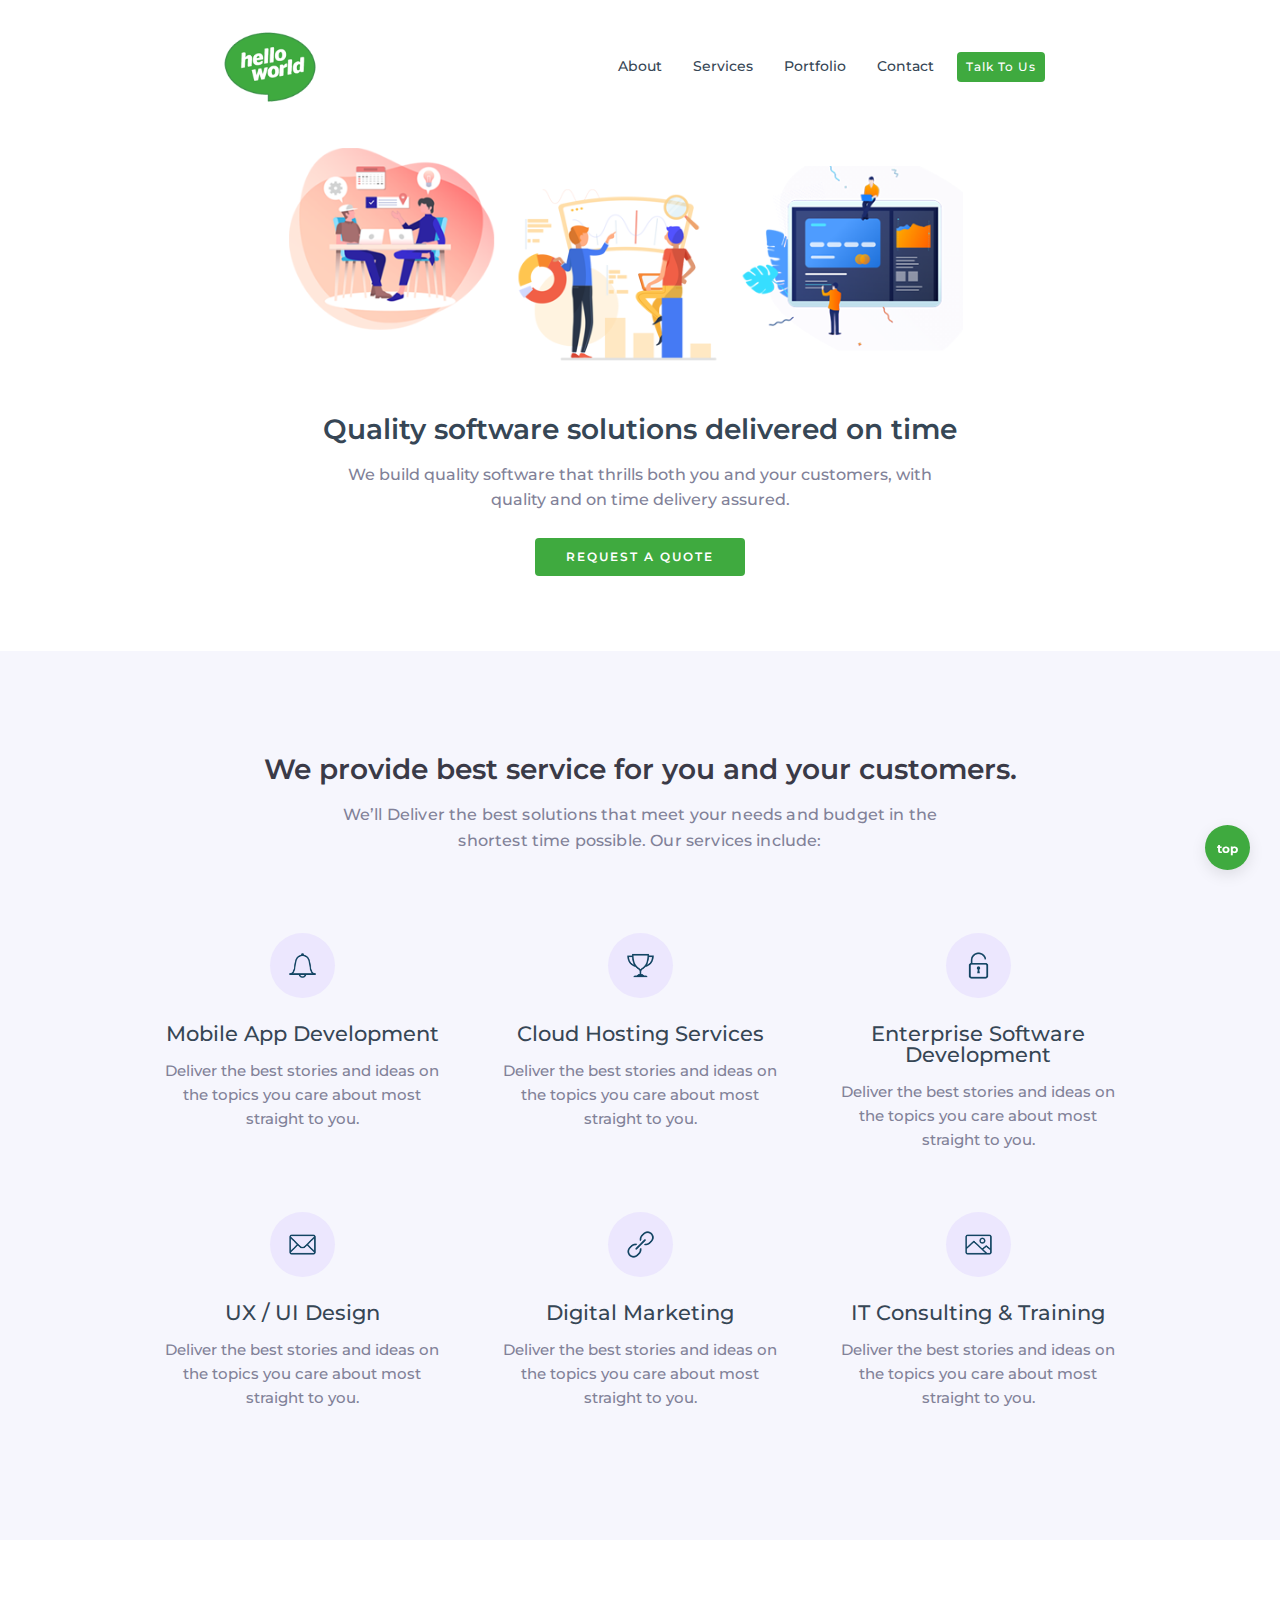
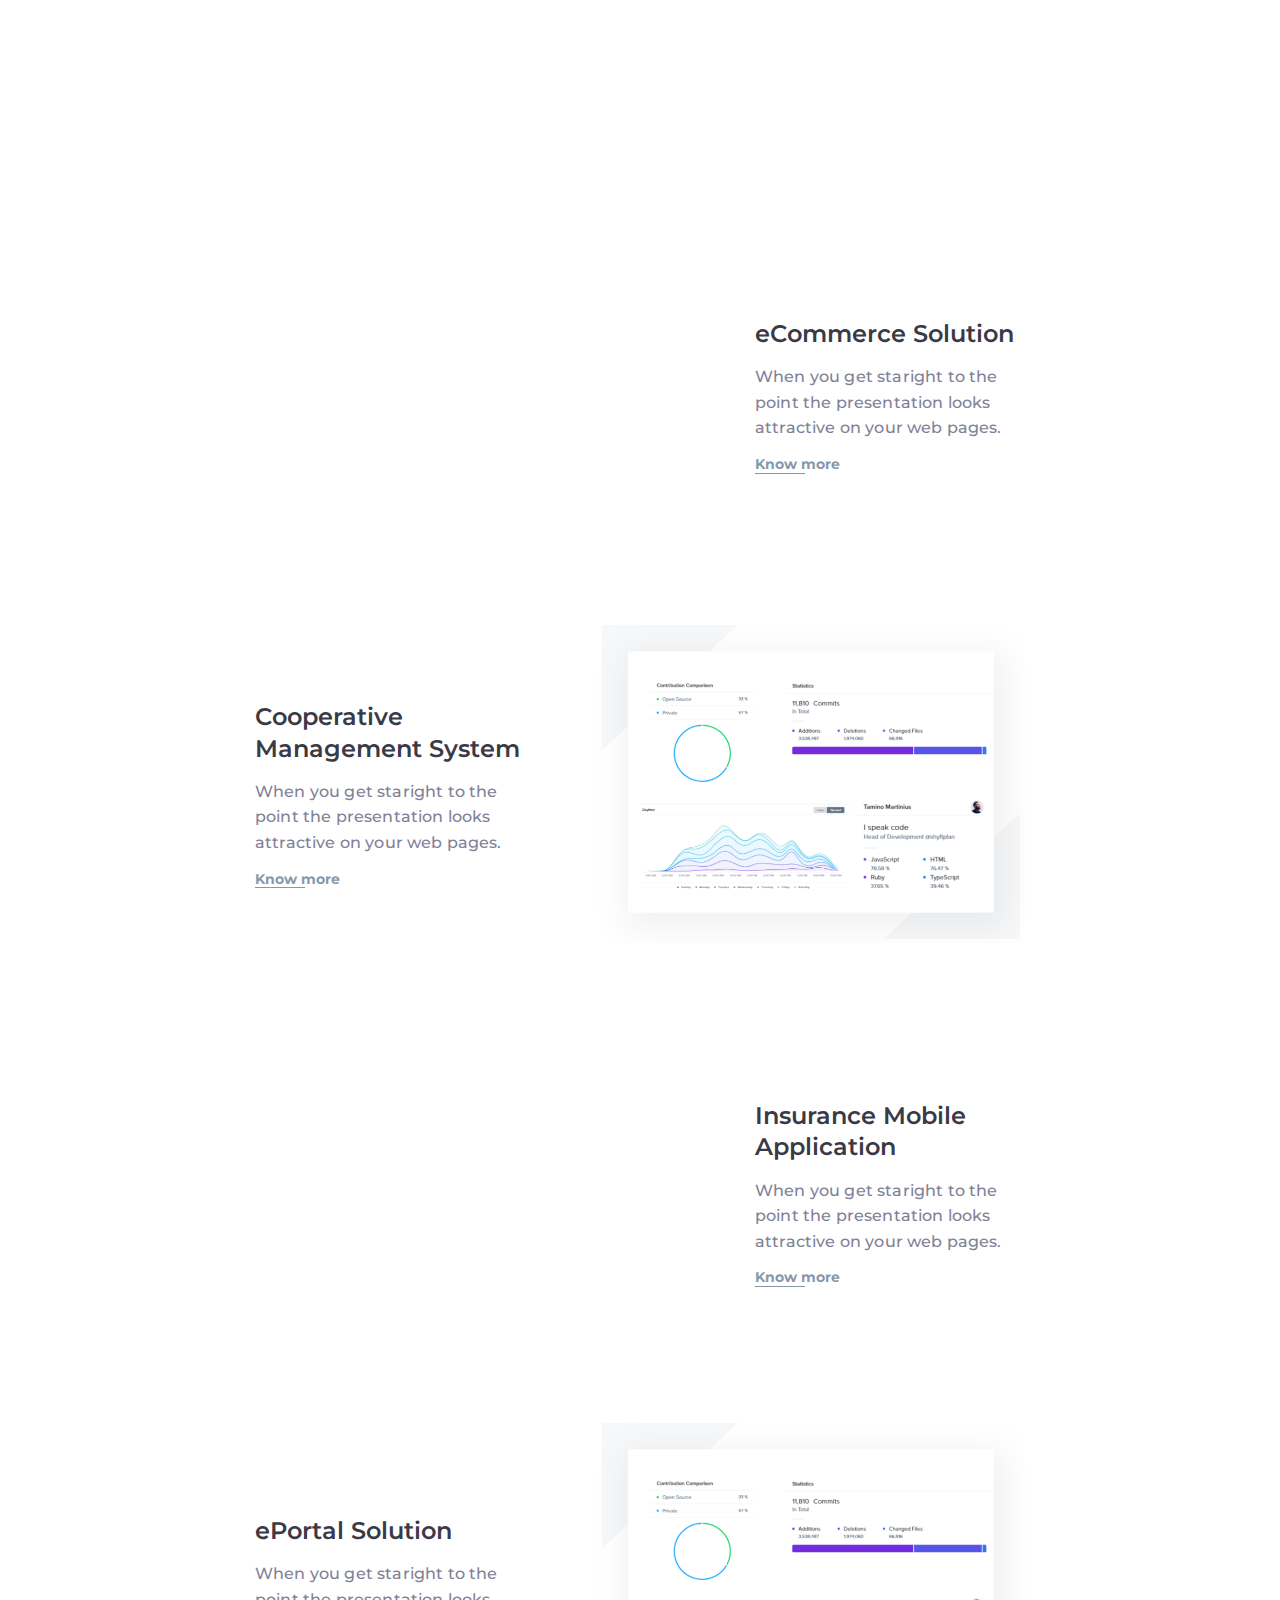
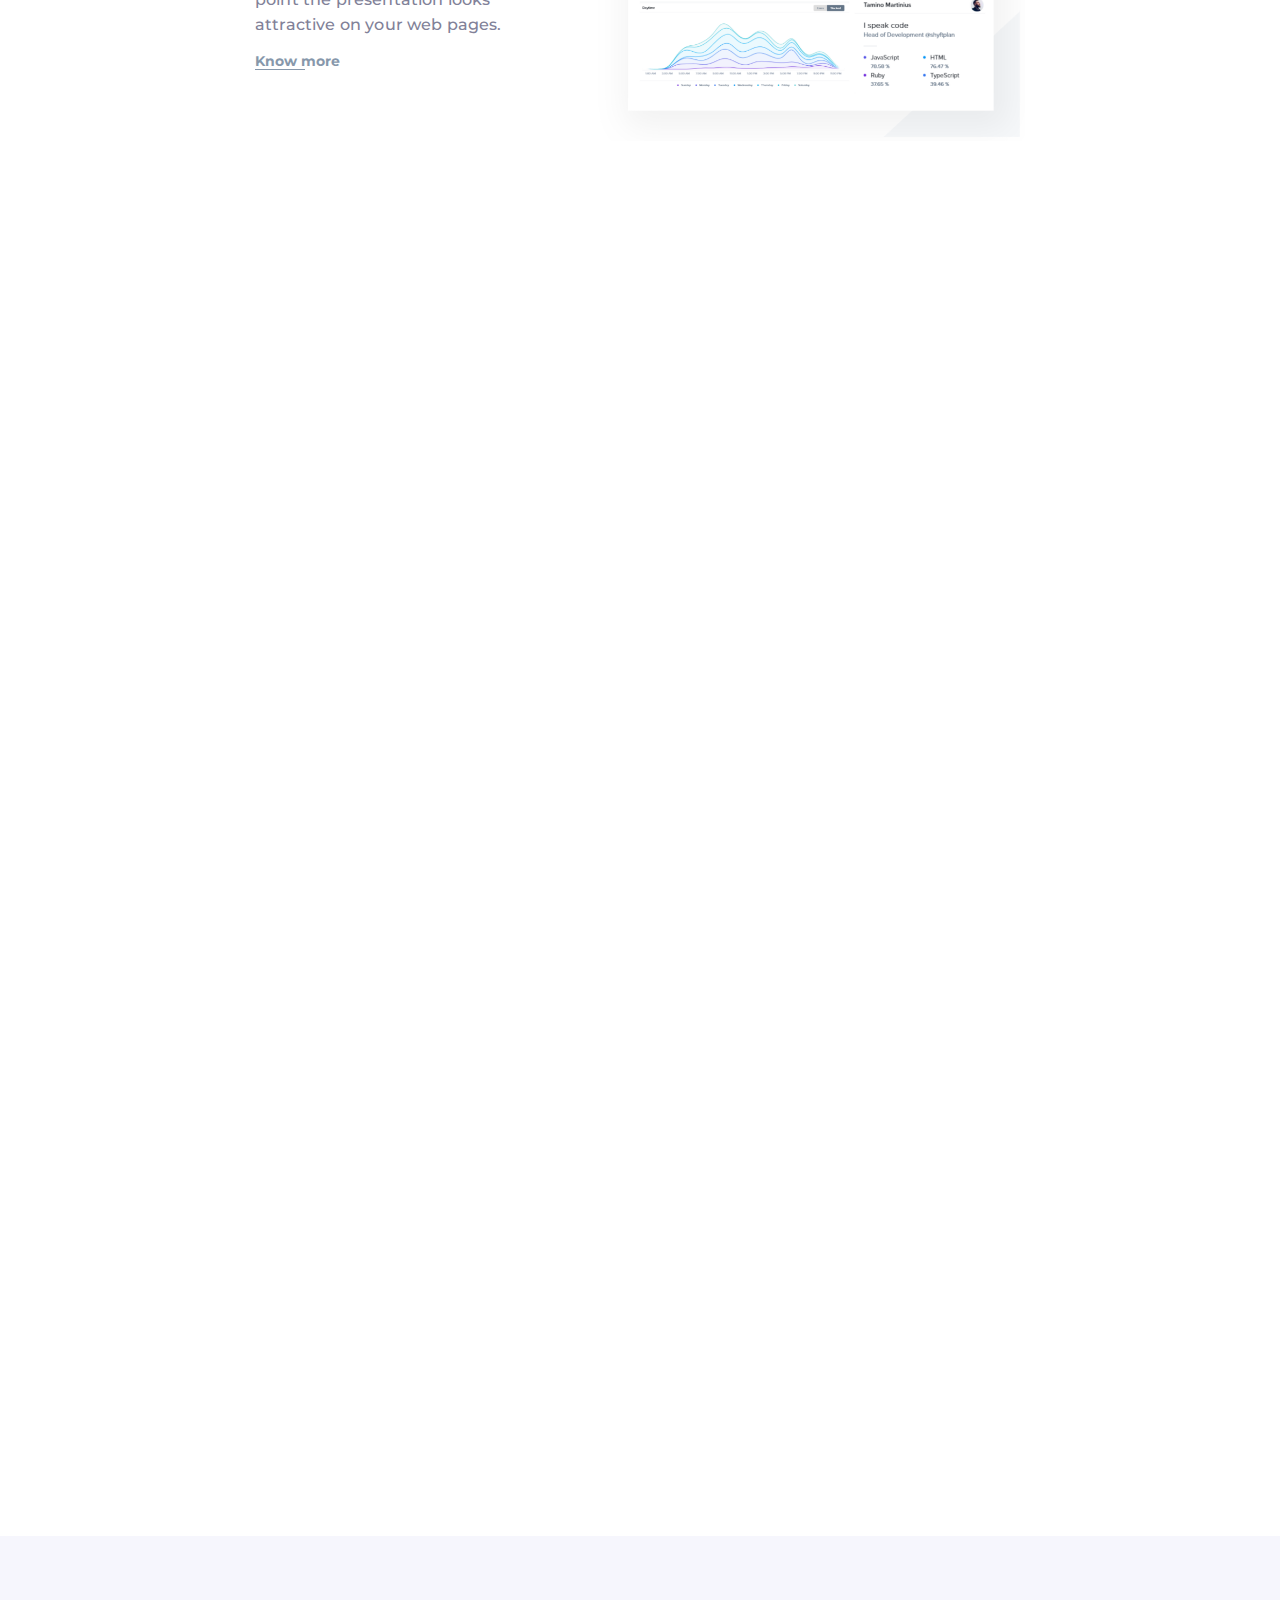
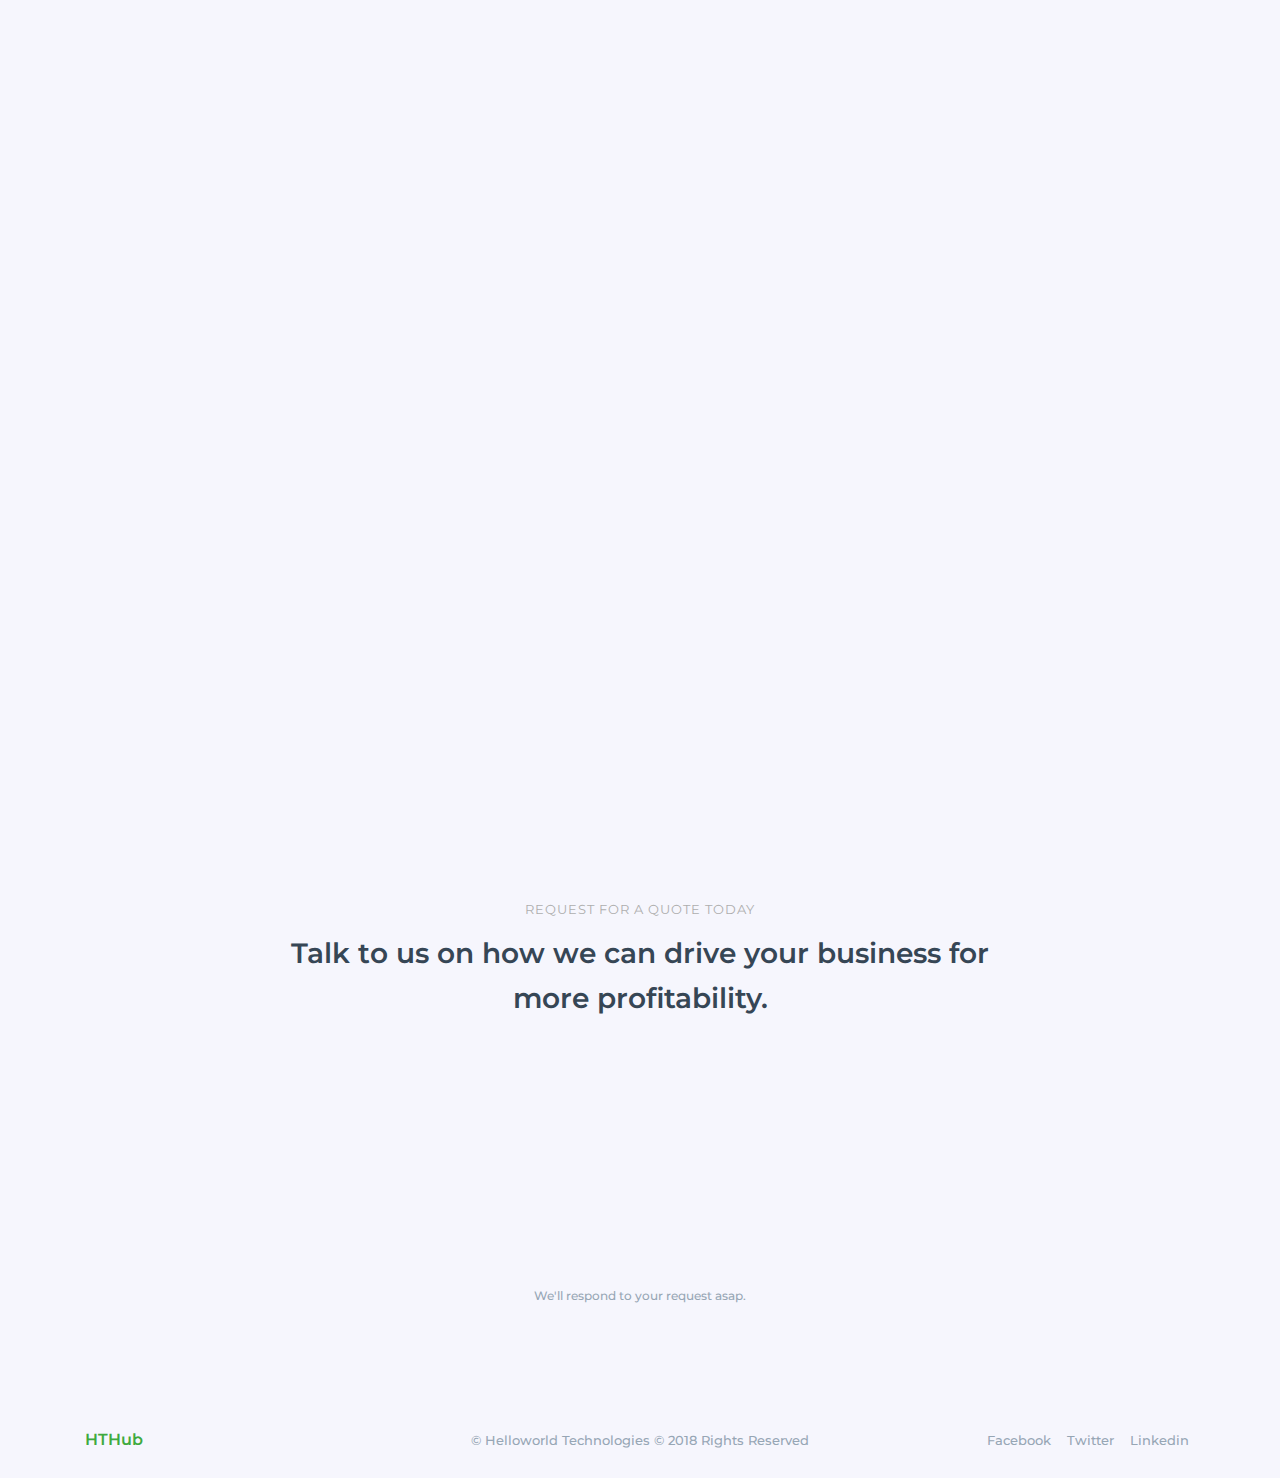
==== commit f913be85: "Clean up the template with HTHub content" ====
--- a/index.html
+++ b/index.html
@@ -3,7 +3,7 @@
   <head>
     <meta charset="utf-8">
     <title>Helloworld Technologies</title>
-    <link rel="icon" href="assets/icons/favicon.png" type="image/png" sizes="16x16">
+    <link rel="icon" href="assets/images/favicon.png" type="image/png" sizes="16x16">
     <meta name="viewport" content="width=device-width, initial-scale=1">
     <meta http-equiv="X-UA-Compatible" content="IE=edge">
     <meta name="description" content="Mobile and web application development">
@@ -31,11 +31,11 @@
           </button>
           <div class="collapse navbar-collapse" id="navbarSupportedContent">
             <ul class="navbar-nav ml-auto navbar-right">
-              <li class="nav-item"><a class="nav-link js-scroll-trigger" href="index.html#products">About</a></li>
-              <li class="nav-item"><a class="nav-link js-scroll-trigger" href="index.html#features">Services</a></li>
-              <li class="nav-item"><a class="nav-link js-scroll-trigger" href="index.html#reviews">Portfolio</a></li>
-              <li class="nav-item"><a class="nav-link js-scroll-trigger" href="index.html#pricing">Contact</a></li>
-              <li class="nav-item"><a class="btn-cta nav-link js-scroll-trigger" href="index.html#signup">Sign In</a></li>
+              <li class="nav-item"><a class="nav-link js-scroll-trigger" href="index.html#reviews">About</a></li>
+              <li class="nav-item"><a class="nav-link js-scroll-trigger" href="index.html#products">Services</a></li>
+              <li class="nav-item"><a class="nav-link js-scroll-trigger" href="index.html#features">Portfolio</a></li>
+              <li class="nav-item"><a class="nav-link js-scroll-trigger" href="index.html#signup">Contact</a></li>
+              <li class="nav-item"><a class="btn-cta nav-link js-scroll-trigger" href="index.html#signup">Talk to us</a></li>
             </ul>
           </div>
         </div>
@@ -58,99 +58,17 @@
                   <a class="btn-action js-scroll-trigger" href="index.html#signup">Request a quote</a>
                 </div>
               </div>
-              <div class="col-md-12">
-                <div class="client-list wow fadeIn">
-                  <ul>
-                    <li><img class="img-fluid" src="assets/icons/1.png" alt="Client"> </li>
-                    <li><img class="img-fluid" src="assets/icons/2.png" alt="Client"> </li>
-                    <li><img class="img-fluid" src="assets/icons/3.png" alt="Client"> </li>
-                    <li><img class="img-fluid" src="assets/icons/4.png" alt="Client"> </li>
-                    <li><img class="img-fluid" src="assets/icons/5.png" alt="Client"> </li>
-                  </ul>
-                </div>
-              </div>
             </div>
           </div>
         </div><!-- Hero End -->
-
-        <section id="services" class="features services-area bg-gray ptb-100">
-            <div class="container">
-                <div class="section-title">
-                    <h3>We provide best service for you customers</h3>
-                    <!--p>Lorem ipsum dolor sit amet, consectetur adipiscing elit, sed do eiusmod tempor incididunt ut labore et dolore magna aliqua.</p-->
-                </div>
-                
-                <div class="row">
-                    <div class="services-slides owl-carousel">
-                        <div class="col-lg-12 col-md-12">
-                            <div class="single-services">
-                                <i class="icofont-ruler-pencil"></i>
-                                <h3>Software Design</h3>
-                                <p>Lorem ipsum dolor sit amet, consectetur adipiscing elit, sed do eiusmod tempor incididunt ut labore et dolore magna aliqua.</p>
-                            </div>
-                        </div>
-                        
-                        <div class="col-lg-12 col-md-12">
-                            <div class="single-services">
-                                <i class="icofont-laptop-alt"></i>
-                                <h3>Web Design</h3>
-                                <p>Lorem ipsum dolor sit amet, consectetur adipiscing elit, sed do eiusmod tempor incididunt ut labore et dolore magna aliqua.</p>
-                            </div>
-                        </div>
-                        
-                        <div class="col-lg-12 col-md-12">
-                            <div class="single-services">
-                                <i class="icofont-brand-designfloat"></i>
-                                <h3>Graphic Design</h3>
-                                <p>Lorem ipsum dolor sit amet, consectetur adipiscing elit, sed do eiusmod tempor incididunt ut labore et dolore magna aliqua.</p>
-                            </div>
-                        </div>
-                        
-                        <div class="col-lg-12 col-md-12">
-                            <div class="single-services">
-                                <i class="icofont-ssl-security"></i>
-                                <h3>Web Secuirity</h3>
-                                <p>Lorem ipsum dolor sit amet, consectetur adipiscing elit, sed do eiusmod tempor incididunt ut labore et dolore magna aliqua.</p>
-                            </div>
-                        </div>
-                        
-                        <div class="col-lg-12 col-md-12">
-                            <div class="single-services">
-                                <i class="icofont-globe-alt"></i>
-                                <h3>Online Marketing</h3>
-                                <p>Lorem ipsum dolor sit amet, consectetur adipiscing elit, sed do eiusmod tempor incididunt ut labore et dolore magna aliqua.</p>
-                            </div>
-                        </div>
-                        
-                        <div class="col-lg-12 col-md-12">
-                            <div class="single-services">
-                                <i class="icofont-letterbox"></i>
-                                <h3>Branding Design</h3>
-                                <p>Lorem ipsum dolor sit amet, consectetur adipiscing elit, sed do eiusmod tempor incididunt ut labore et dolore magna aliqua.</p>
-                            </div>
-                        </div>
-                           
-                        <div class="col-lg-12 col-md-12">
-                            <div class="single-services">
-                                <i class="icofont-support"></i>
-                                <h3>Helping Support</h3>
-                                <p>Lorem ipsum dolor sit amet, consectetur adipiscing elit, sed do eiusmod tempor incididunt ut labore et dolore magna aliqua.</p>
-                            </div>
-                        </div>
-                    </div>
-                </div>
-            </div>
-        </section>
-
 
         <div id="products" class="features wow fadeInDown">
           <div class="container-m">
             <div class="row text-center">
               <div class="col-md-12">
                 <div class="features-intro">
-                  <h2>Welcome to array, where data matters.</h2>
-                  <p>We’ll Deliver the best stories and ideas on the topics you care about most straight to your
-                  homepage, app, or inbox. </p>
+                  <h2>We provide best service for you and your customers.</h2>
+                  <p>We’ll Deliver the best solutions that meet your needs and budget in the shortest time possible. Our services include:</p>
                 </div>
               </div>
               <div class="col-md-6 col-lg-4">
@@ -161,7 +79,7 @@
                     </div>
                   </div>
                   <div class="card-text">
-                    <h3>Responsive</h3>
+                    <h3>Mobile App Development</h3>
                     <p>Deliver the best stories and ideas on the topics you care about most straight to you.</p>
                   </div>
                 </div>
@@ -174,7 +92,7 @@
                     </div>
                   </div>
                   <div class="card-text">
-                    <h3>Responsive</h3>
+                    <h3>Cloud Hosting Services</h3>
                     <p>Deliver the best stories and ideas on the topics you care about most straight to you.</p>
                   </div>
                 </div>
@@ -187,7 +105,7 @@
                     </div>
                   </div>
                   <div class="card-text">
-                    <h3>Responsive</h3>
+                    <h3>Enterprise Software Development</h3>
                     <p>Deliver the best stories and ideas on the topics you care about most straight to you.</p>
                   </div>
                 </div>
@@ -200,7 +118,7 @@
                     </div>
                   </div>
                   <div class="card-text">
-                    <h3>User Friendly</h3>
+                    <h3>UX / UI Design</h3>
                     <p>Deliver the best stories and ideas on the topics you care about most straight to you.</p>
                   </div>
                 </div>
@@ -213,7 +131,7 @@
                     </div>
                   </div>
                   <div class="card-text">
-                    <h3> AI Algorithms</h3>
+                    <h3> Digital Marketing</h3>
                     <p>Deliver the best stories and ideas on the topics you care about most straight to you.</p>
                   </div>
                 </div>
@@ -226,7 +144,7 @@
                     </div>
                   </div>
                   <div class="card-text">
-                    <h3>Built-in Camera</h3>
+                    <h3>IT Consulting & Training</h3>
                     <p>Deliver the best stories and ideas on the topics you care about most straight to you.</p>
                   </div>
                 </div>
@@ -239,9 +157,8 @@
         <div id="features" class="flex-split">
            <div class="container-s">
              <div class="flex-intro align-center wow fadeIn">
-               <h2>Build better landing pages</h2>
-               <p> When you get staright to the point the presentation looks attractive on your web pages.
-                   Keep it simple and clean always.</p>
+               <h2>Feature Software Solutions</h2>
+               <p> We work closely with our clients from start to finish to produce software that helps them meet their business needs.</p>
              </div>
              <div class="flex-inner align-center">
                  <div class="f-image wow">
@@ -249,7 +166,7 @@
                  </div>
                  <div class="f-text">
                    <div class="left-content">
-                     <h2>Dynamic charts.</h2>
+                     <h2>eCommerce Solution</h2>
                      <p> When you get staright to the point the presentation looks attractive on your web pages.</p>
                      <a href="index.html#">Know more</a>
                    </div>
@@ -262,12 +179,38 @@
                </div>
                <div class="f-text">
                  <div class="left-content">
-                   <h2>Mobile Analytics.</h2>
+                   <h2>Cooperative Management System</h2>
                    <p> When you get staright to the point the presentation looks attractive on your web pages.</p>
                    <a href="index.html#">Know more</a>
                  </div>
                </div>
              </div>
+
+             <div class="flex-inner align-center">
+              <div class="f-image wow">
+                <img class="img-fluid" src="assets/images/feature.png" alt="Feature">
+              </div>
+              <div class="f-text">
+                <div class="left-content">
+                  <h2>Insurance Mobile Application</h2>
+                  <p> When you get staright to the point the presentation looks attractive on your web pages.</p>
+                  <a href="index.html#">Know more</a>
+                </div>
+              </div>
+          </div>
+
+          <div class="flex-inner flex-inverted align-center">
+            <div class="f-image f-image-inverted">
+              <img class="img-fluid" src="assets/images/feature.png" alt="Feature">
+            </div>
+            <div class="f-text">
+              <div class="left-content">
+                <h2>ePortal Solution</h2>
+                <p> When you get staright to the point the presentation looks attractive on your web pages.</p>
+                <a href="index.html#">Know more</a>
+              </div>
+            </div>
+          </div>
            </div>
          </div>
 
@@ -278,37 +221,37 @@
              <div class="row text-center">
                <div class="col-sm-12">
                  <div class="intro">
-                   <h2>Boost your revenue & cut work hours</h2>
-                   <p>Organized workflow and predictive patterns to boost your revenue.</p>
+                   <h2>Boost your revenue & ROI</h2>
+                   <p>Organized process and customer-focus workflow to boost your revenue and ROI.</p>
                  </div>
                </div>
                <div class="col-sm-4">
                  <div class="counter-up">
-                    <h3><span class="counter">47</span>%</h3>
+                    <h3><span class="counter">5</span></h3>
                    <div class="counter-text">
-                     <h2>Lesser backlogs</h2>
+                     <h2>years in operation</h2>
                    </div>
                  </div>
                </div>
                <div class="col-sm-4">
                  <div class="counter-up">
-                    <h3><span class="counter">33</span>%</h3>
+                    <h3><span class="counter">24</span>-7</h3>
                    <div class="counter-text">
-                     <h2>Higher Profits</h2>
+                     <h2>Availability</h2>
                    </div>
                  </div>
                </div>
                <div class="col-sm-4">
                  <div class="counter-up">
-                    <h3><span class="counter">33</span>%</h3>
+                    <h3><span class="counter">100</span>%</h3>
                    <div class="counter-text">
-                     <h2>Higher Profits</h2>
+                     <h2>Customer Support</h2>
                    </div>
                  </div>
                </div>
                <div class="col-md-12">
                  <div class="yd-link">
-                   <a href="index.html#">Know more about the template</a>
+                   <a href="index.html#">Talk to us</a>
                  </div>
                </div>
 
@@ -318,6 +261,9 @@
 
         <div class="ar-ft-single wow fadeIn">
           <div class="container-m">
+              <div class="flex-intro align-center wow fadeIn">
+                  <h2>The HTHub Advantange</h2>
+                </div>
             <div class="ar-feature">
               <div class="ar-list">
                 <ul>
@@ -335,7 +281,7 @@
                       <img src="assets/icons/f4.png" width="30" alt="Icon">
                     </div>
                     <div class="ar-text">
-                      <h3>Secure Servers</h3>
+                      <h3>Custom Quality Solution</h3>
                       <p>Team hangouts and instant text messaging right from the dashboard.</p>
                     </div>
                   </li>
@@ -344,7 +290,7 @@
                       <img src="assets/icons/f11.png" width="30" alt="Icon">
                     </div>
                     <div class="ar-text">
-                      <h3>Product Feedback</h3>
+                      <h3>Fast Development Time</h3>
                       <p>Team hangouts and instant text messaging right from the dashboard.</p>
                     </div>
                   </li>
@@ -364,9 +310,12 @@
              <div class="row text-center">
                <div class="col-sm-12 col-lg-8 offset-lg-2">
                  <div class="intro wow fadeIn" data-wow-delay="0.1s">
-                   <h1>Customers say nice things</h1>
-                   <p>We have  very fair pricing policy that would benefit you and us at the same time.
-                      Get the free plan &amp; if you need more - pay.
+                   <h1>We are <span class="pry-color">HTHub</span></h1>
+                   <p class="tagline pry-color mb-3">Quality software delivered on time.</p>
+                   <p><b class="fw-600">Helloworld Technologies Hub <span class="pry-color">(HTHub)</span></b> stands for beautiful design and excellent quality. The hub is built to take on 
+                     the future - we rethink software development to bring about great feel and ideal balance 
+                     of performance & elegance. What's the best, we will stay error free & up to date with the 
+                     excellent customer support and regular updates.
                    </p>
                  </div>
                </div>
@@ -375,62 +324,62 @@
                  <div class="review-cards owl-carousel owl-theme wow fadeInDown" data-wow-delay="0.2s">
                    <div class="card-single">
                      <div class="review-text">
-                       <h1>"We have very fair pricing policy that would benefit you and us at the same time.
-                         Choose what price you're willing to pay. Get the free plan & if you need more - pay."
+                       <h1>"To help businesses minimise time to market delay and to produce top-notch software engineers 
+                         and developers to augment engineering teams across Africa."
                        </h1>
                      </div>
                      <div class="review-attribution">
                        <div class="review-img">
-                         <img class="img-fluid rounded-circle" src="assets/icons/review-1.png" alt="Review">
+                         <img class="img-fluid rounded-circle h-auto" src="assets/images/logo.png" alt="Review">
                        </div>
                        <i class="ion ion-star"></i>
                       <i class="ion ion-star"></i>
                       <i class="ion ion-star"></i>
                       <i class="ion ion-star"></i>
                       <i class="ion ion-ios-star-half"></i>
-                       <h2> Albert Rossi</h2>
-                       <h6>Stack Developer</h6>
-                       <a href="index.html#">Dropboxes Inc</a>
+                       <h2> Our Mission </h2>
+                       <h6>HTHub</h6>
+                       <a href="index.html#">helloworld.com.ng</a>
                      </div>
                    </div>
                    <div class="card-single">
                      <div class="review-text">
-                       <h1>"We have very fair pricing policy that would benefit you and us at the same time.
-                         Choose what price you're willing to pay. Get the free plan & if you need more - pay."
+                       <h1>"To be the model for software engineering and development in Africa. To help customers do 
+                         more and leave lasting, meaningful experiences for their clients and their audiences."
                        </h1>
                      </div>
                      <div class="review-attribution">
                        <div class="review-img">
-                         <img class="img-fluid rounded-circle" src="assets/icons/review-2.png" alt="Review">
+                         <img class="img-fluid rounded-circle h-auto" src="assets/images/logo.png" alt="Review">
                        </div>
                        <i class="ion ion-star"></i>
                       <i class="ion ion-star"></i>
                       <i class="ion ion-star"></i>
                       <i class="ion ion-star"></i>
                       <i class="ion ion-ios-star-half"></i>
-                       <h2> Melissa Vanbergh</h2>
-                       <h6>Vice President</h6>
-                       <a href="index.html#">Vestor Corp</a>
+                        <h2> Our Vision </h2>
+                        <h6>HTHub</h6>
+                        <a href="index.html#">helloworld.com.ng</a>
                      </div>
                    </div>
                    <div class="card-single">
                      <div class="review-text">
-                       <h1>"We have very fair pricing policy that would benefit you and us at the same time.
-                         Choose what price you're willing to pay. Get the free plan & if you need more - pay."
+                       <h1>"HTech Hub is a mix of talents ranging from software developers, to UI/UX designer, 
+                         Machine Learning Engineers, Data Scientists, and Blockchain Technologists."
                        </h1>
                      </div>
                      <div class="review-attribution">
                        <div class="review-img">
-                         <img class="img-fluid rounded-circle" src="assets/icons/review-3.png" alt="Review">
+                         <img class="img-fluid rounded-circle h-auto" src="assets/images/logo.png" alt="Review">
                        </div>
                        <i class="ion ion-star"></i>
                       <i class="ion ion-star"></i>
                       <i class="ion ion-star"></i>
                       <i class="ion ion-star"></i>
                       <i class="ion ion-star"></i>
-                       <h2> Joshua Peterson</h2>
-                       <h6>Product Developer</h6>
-                       <a href="index.html#">Betabet Inc</a>
+                        <h2> Our Team </h2>
+                        <h6>HTHub</h6>
+                        <a href="index.html#">helloworld.com.ng</a>
                      </div>
                    </div>
                  </div>
@@ -440,73 +389,22 @@
          </div>
          <!-- Array Reviews Ends -->
 
-
-        <!-- Array Pricing Section -->
-        <div id="pricing" class="pricing-section text-center">
-          <div class="container">
-            <div class="row">
-              <div class="col-sm-12">
-                <div class="pricing-intro wow fadeInDown">
-                  <h1>Pricing Plans.</h1>
-                  <p>
-                    Our plans are designed to meet the requirements of both beginners <br class="hidden-xs"> and players.
-                    Get the right plan that suits you.
-                  </p>
-                </div>
-                <div class="row">
-                  <div class="col-lg-4 offset-lg-2 col-md-6">
-                   <div class="table-left wow fadeInDown">
-                     <div class="pricing-details">
-                       <h2>Freemium</h2>
-                       <img src="assets/icons/free.png" width="60" alt="Icon">
-
-                       <span>$0.00</span>
-                          <ul>
-                           <li>First basic feature </li>
-                           <li>Second feature goes here</li>
-                           <li>Any other third feature</li>
-                           </ul>
-                         <button class="btn-action">Get Plan</button>
-                      </div>
-                    </div>
-                  </div>
-                  <div class="col-lg-4 col-md-6">
-                    <div class="table-right wow fadeInDown">
-                      <div class="pricing-details">
-                         <h2>Beginner</h2>
-                         <img src="assets/icons/paid.png" width="60" alt="Icon">
-                         <span>$24.99</span>
-                         <ul>
-                           <li>First premium feature </li>
-                           <li>Second premium one goes here</li>
-                           <li>Third premium feature here</li>
-                         </ul>
-                         <button class="btn-action">Buy Now</button>
-                      </div>
-                    </div>
-                  </div>
-                </div>
-              </div>
-            </div>
-          </div>
-        </div>
-        <!-- Array Pricing Ends -->
-
         <!-- CTA Signup Section -->
         <div id="signup" class="cta-sm">
           <div class="container-m text-center">
             <div class="cta-content">
-               <h4>GRAB ARRAY FOR BEST PRICE TODAY</h4>
-               <h1>Start now and turn your online business into a profitable route.</h1>
+               <h4>REQUEST FOR A QUOTE TODAY</h4>
+               <h1>Talk to us on how we can drive your business for more profitability.</h1>
                <div class="form wow fadeIn" data-wow-delay="0.2s">
-                <form id="chimp-form" class="subscribe-form wow zoomIn" action="http://ydirection.com/Array/assets/php/subscribe.php" method="post" accept-charset="UTF-8" enctype="application/x-www-form-urlencoded" autocomplete="off" novalidate>
-                  <input class="mail" id="chimp-email" type="email" name="email" placeholder="Enter your email address" autocomplete="off">
-                  <input class="submit-button" type="submit" value="Sign up now">
+                <form id="chimp-form" class="subscribe-form wow zoomIn" action="http://helloworld.com.ng/tellus.php" method="post" accept-charset="UTF-8" enctype="application/x-www-form-urlencoded" autocomplete="off" novalidate>
+                  <input class="mail" id="chimp-email" type="email" name="email" placeholder="Enter your email address" autocomplete="off" required>
+                  <textarea class="form-control mt-3 textarea-comment textarea" rows="4" placeholder="How can we help you?" required></textarea>
+                  <input class="submit-button" type="submit" value="Talk to us">
                 </form>
                 <div id="response"></div>
               </div>
               <div class="form-note">
-                <p>14-day free trial and no credit card required.</p>
+                <p>We'll respond to your request asap.</p>
               </div>
             </div>
           </div>
@@ -518,10 +416,10 @@
           <div class="container">
             <div class="row">
               <div class="col-md-4">
-                <a class="footer-logo" href="index.html#">array.</a>
+                <a class="footer-logo" href="index.html#">HTHub</a>
               </div>
               <div class="col-md-4">
-                <h6>&copy; IOThemes 2018 Rights Reserved</h6>
+                <h6>&copy; Helloworld Technologies &copy; 2018 Rights Reserved</h6>
               </div>
               <div class="col-md-4">
                 <ul>
--- a/assets/css/custom.css
+++ b/assets/css/custom.css
@@ -1,4 +1,33 @@
 .logo img {
 	width: 100px;
 	height: auto;
+}
+.textarea {
+    padding: 0 50px 0 50px;
+}
+
+.textarea-comment {
+    display: block;
+    width: 100%;
+    margin: 0 auto;
+    color: #3faa3f;
+    font-family: 'Montserrat';
+    padding: 0;
+    font-size: 13px;
+    font-weight: 500;
+    border: 1px solid #3faa3f;
+    border-radius: 4px;
+    background-color: #FFFFFF;
+    outline: none;
+    padding: 1em 50px 0 50px;
+    box-shadow: 0 5px 30px rgba(255, 255, 255, 0.1);
+}
+.pry-color {
+	color: #3faa3f !important;
+}
+.h-auto {
+	height: auto !important;
+}
+.fw-600 {
+	font-weight: 600 !important;
 }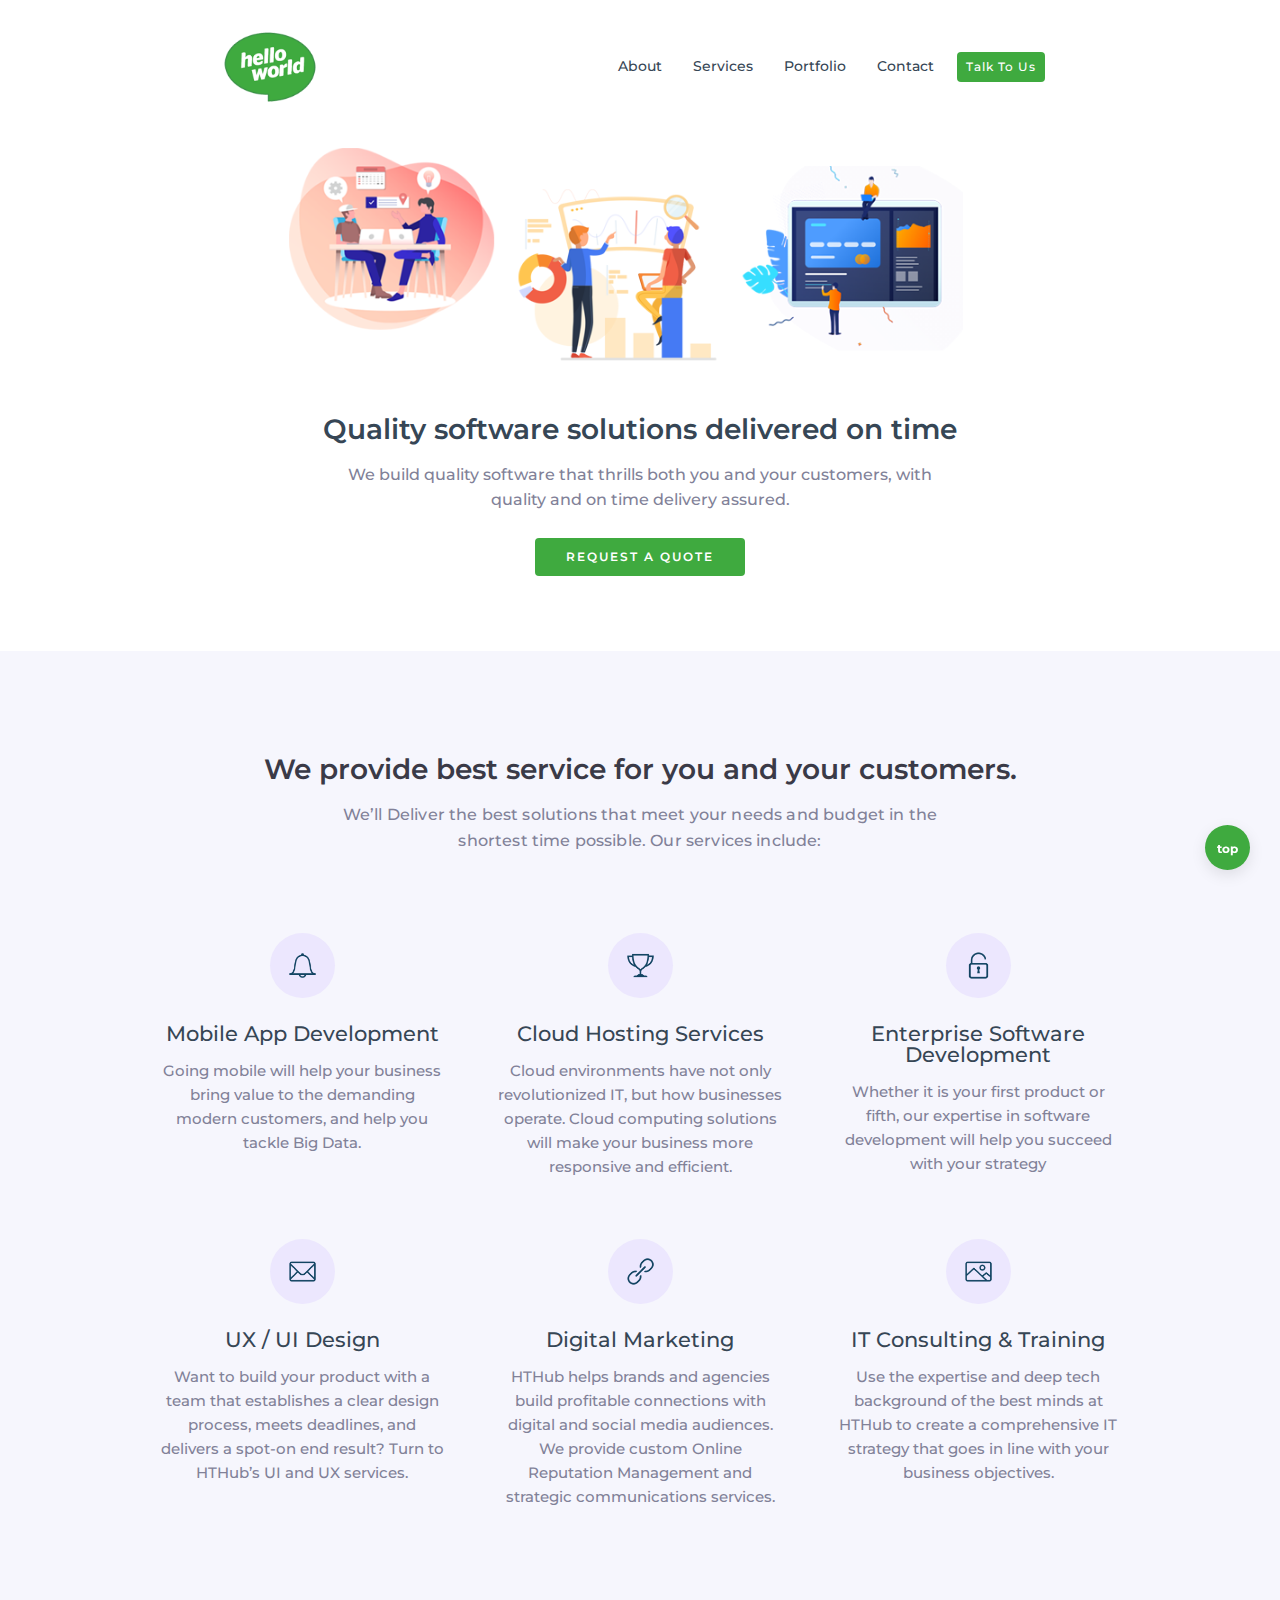
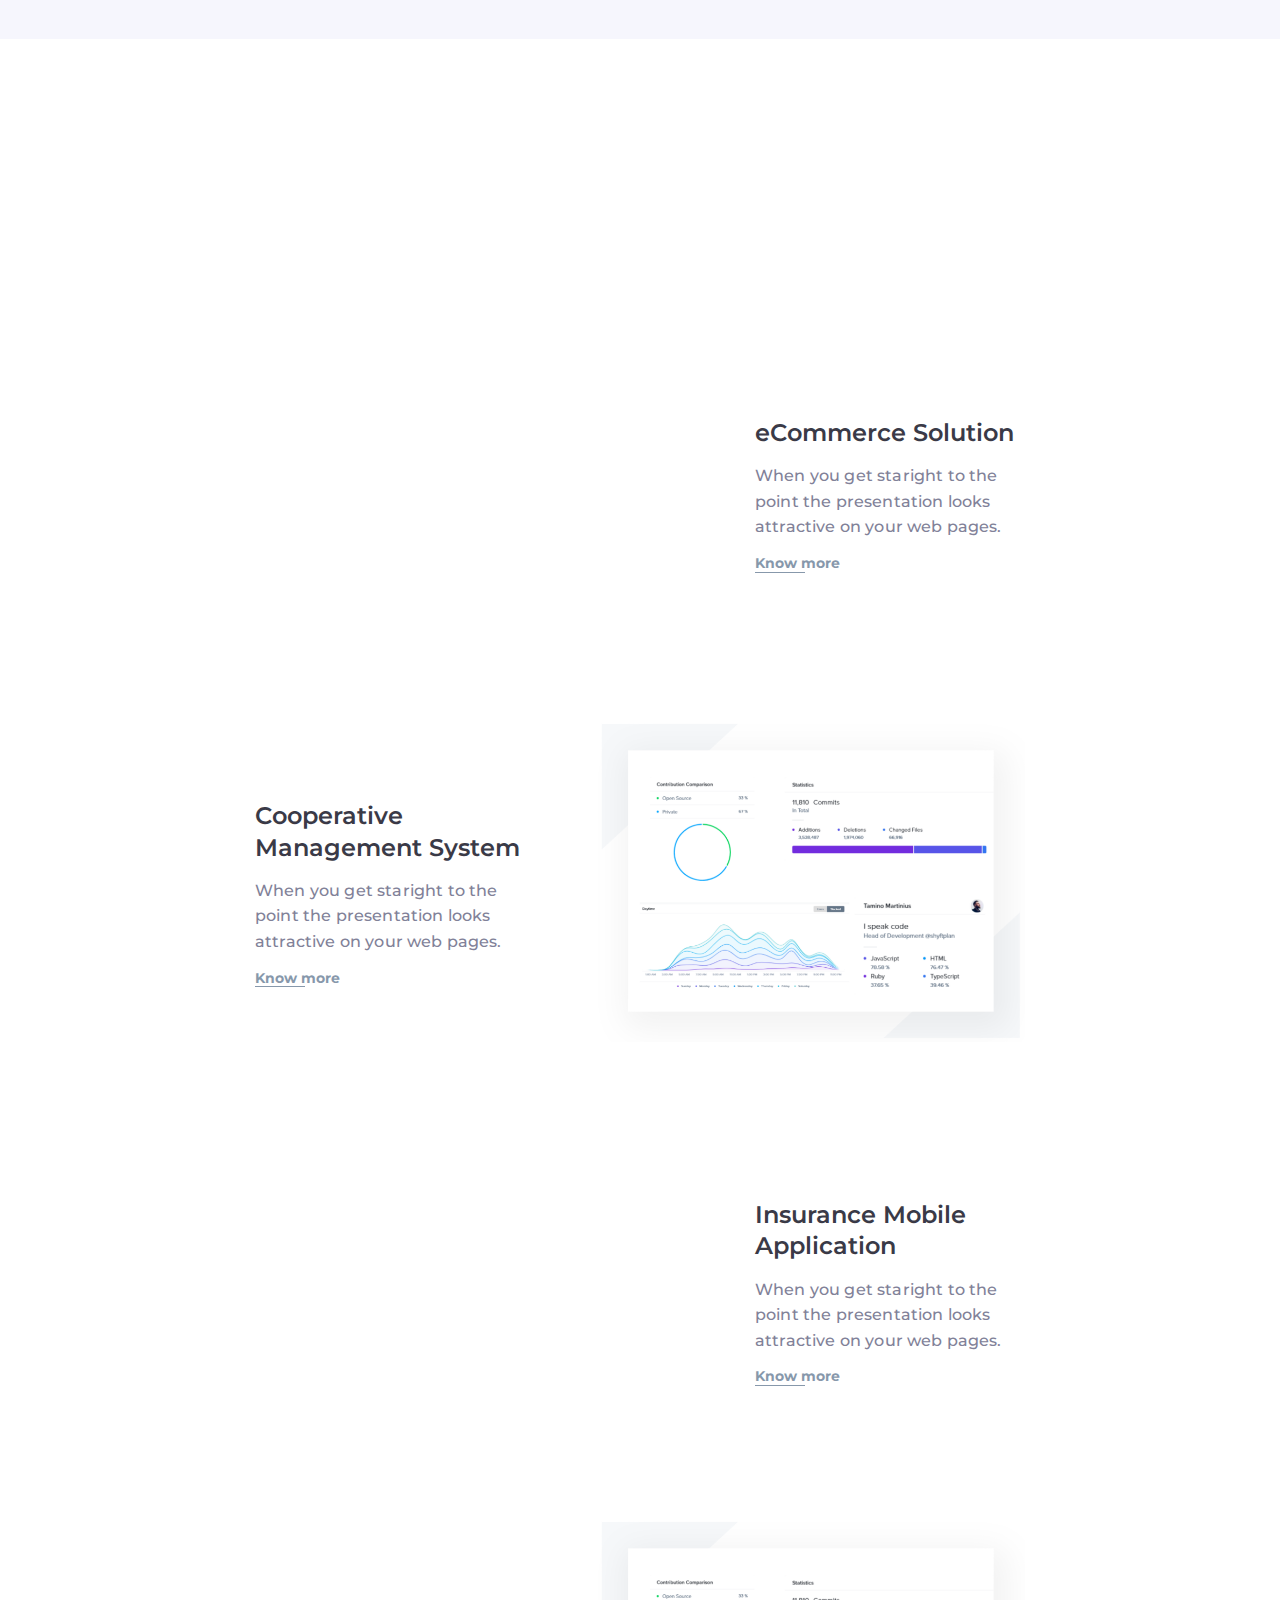
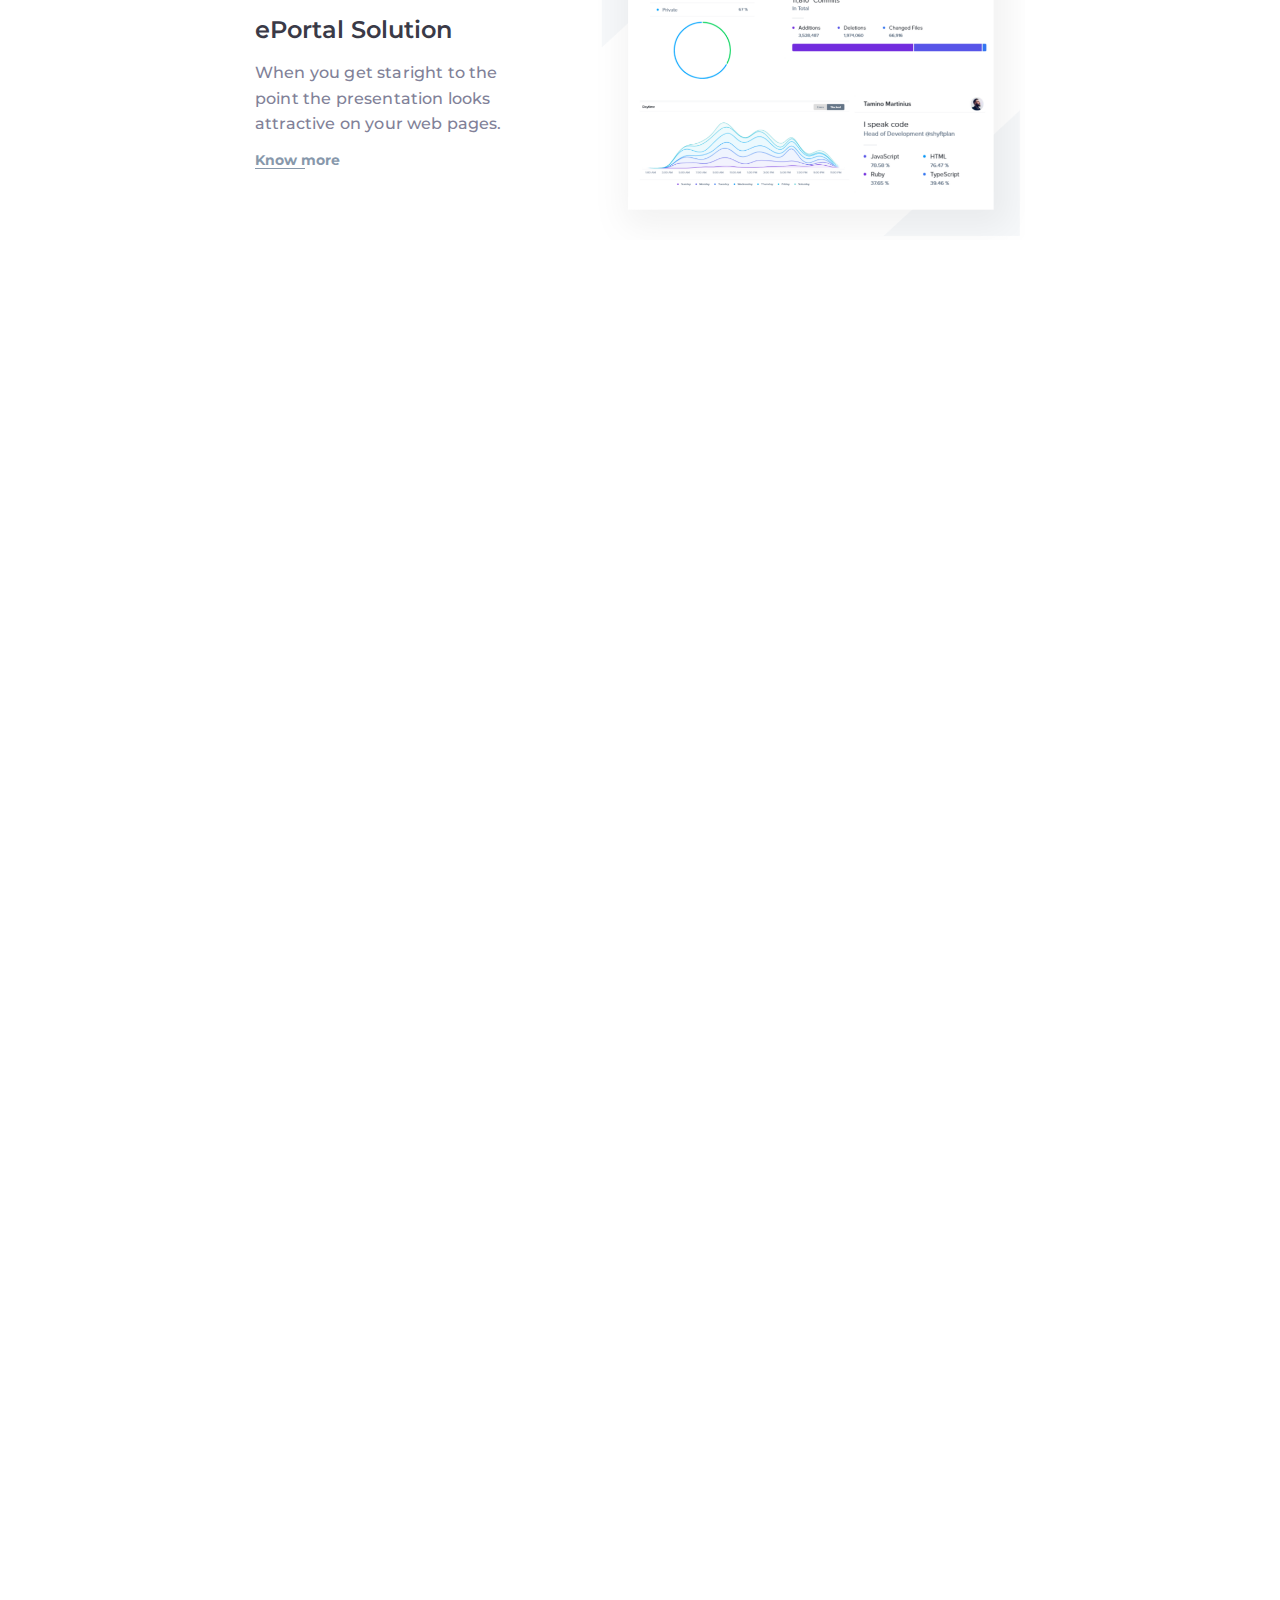
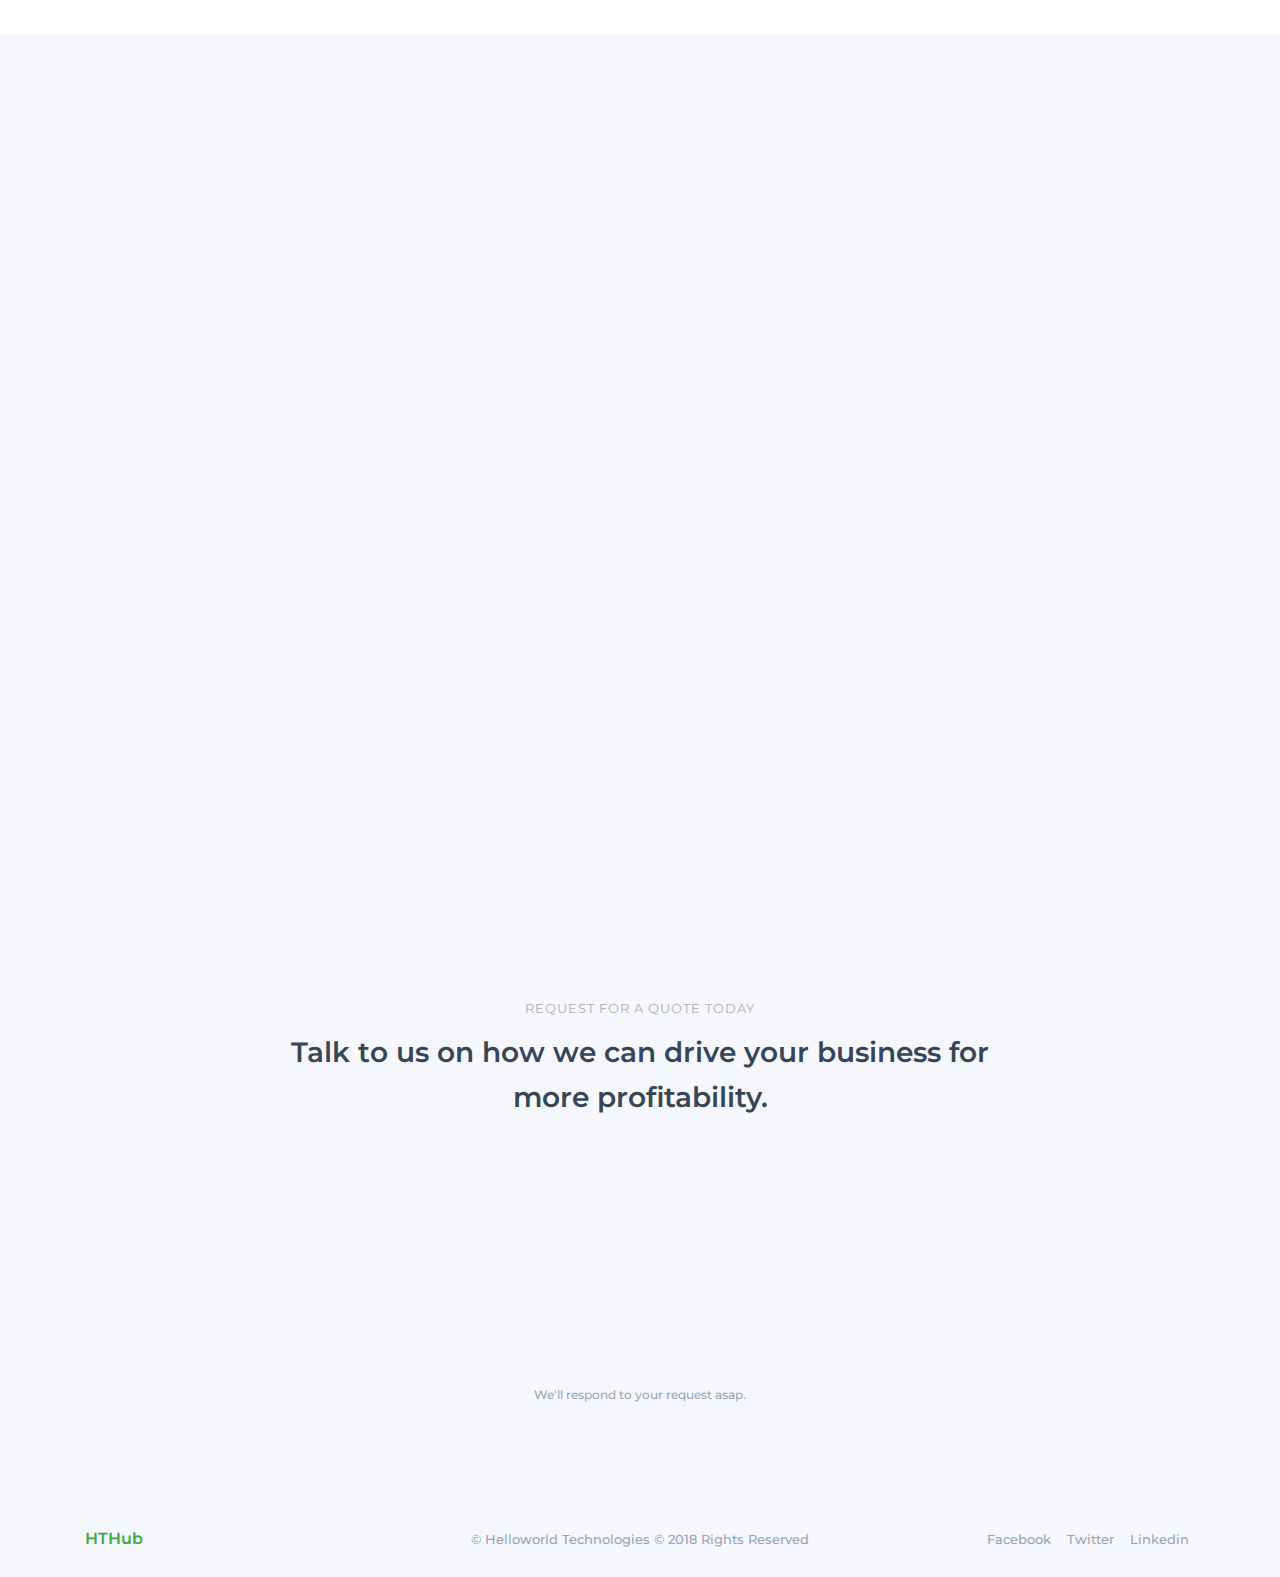
==== commit d620fc91: "Provide requisite content for services" ====
--- a/index.html
+++ b/index.html
@@ -80,7 +80,7 @@
                   </div>
                   <div class="card-text">
                     <h3>Mobile App Development</h3>
-                    <p>Deliver the best stories and ideas on the topics you care about most straight to you.</p>
+                    <p>Going mobile will help your business bring value to the demanding modern customers, and help you tackle Big Data.</p>
                   </div>
                 </div>
               </div>
@@ -93,7 +93,7 @@
                   </div>
                   <div class="card-text">
                     <h3>Cloud Hosting Services</h3>
-                    <p>Deliver the best stories and ideas on the topics you care about most straight to you.</p>
+                    <p>Cloud environments have not only revolutionized IT, but how businesses operate. Cloud computing solutions will make your business more responsive and efficient.</p>
                   </div>
                 </div>
               </div>
@@ -106,7 +106,7 @@
                   </div>
                   <div class="card-text">
                     <h3>Enterprise Software Development</h3>
-                    <p>Deliver the best stories and ideas on the topics you care about most straight to you.</p>
+                    <p>Whether it is your first product or fifth, our expertise in software development will help you succeed with your strategy</p>
                   </div>
                 </div>
               </div>
@@ -119,7 +119,7 @@
                   </div>
                   <div class="card-text">
                     <h3>UX / UI Design</h3>
-                    <p>Deliver the best stories and ideas on the topics you care about most straight to you.</p>
+                    <p>Want to build your product with a team that establishes a clear design process, meets deadlines, and delivers a spot-on end result? Turn to HTHub’s UI and UX services.</p>
                   </div>
                 </div>
               </div>
@@ -132,7 +132,9 @@
                   </div>
                   <div class="card-text">
                     <h3> Digital Marketing</h3>
-                    <p>Deliver the best stories and ideas on the topics you care about most straight to you.</p>
+                    <p>HTHub helps brands and agencies build profitable connections with digital and social media audiences.
+                      We provide custom Online Reputation Management and strategic communications services.
+                    </p>
                   </div>
                 </div>
               </div>
@@ -145,7 +147,7 @@
                   </div>
                   <div class="card-text">
                     <h3>IT Consulting & Training</h3>
-                    <p>Deliver the best stories and ideas on the topics you care about most straight to you.</p>
+                    <p>Use the expertise and deep tech background of the best minds at HTHub to create a comprehensive IT strategy that goes in line with your business objectives.</p>
                   </div>
                 </div>
               </div>
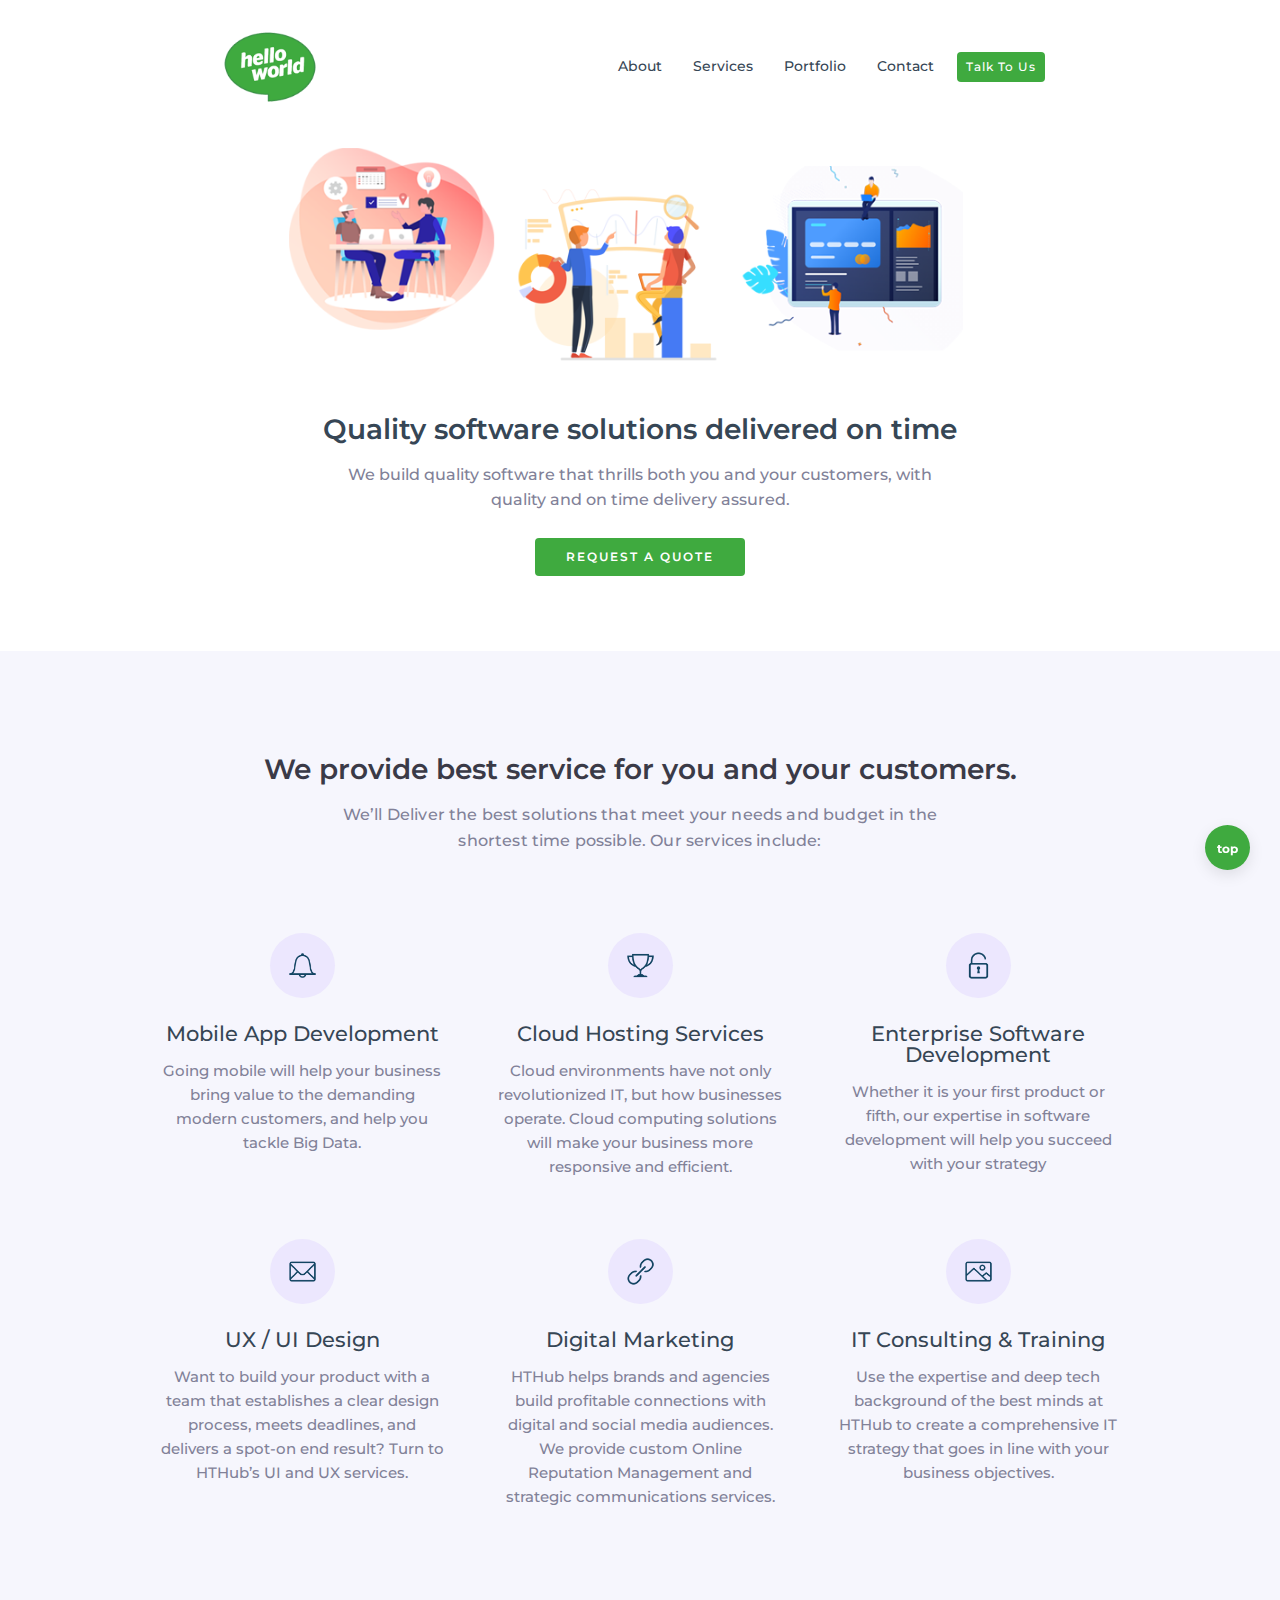
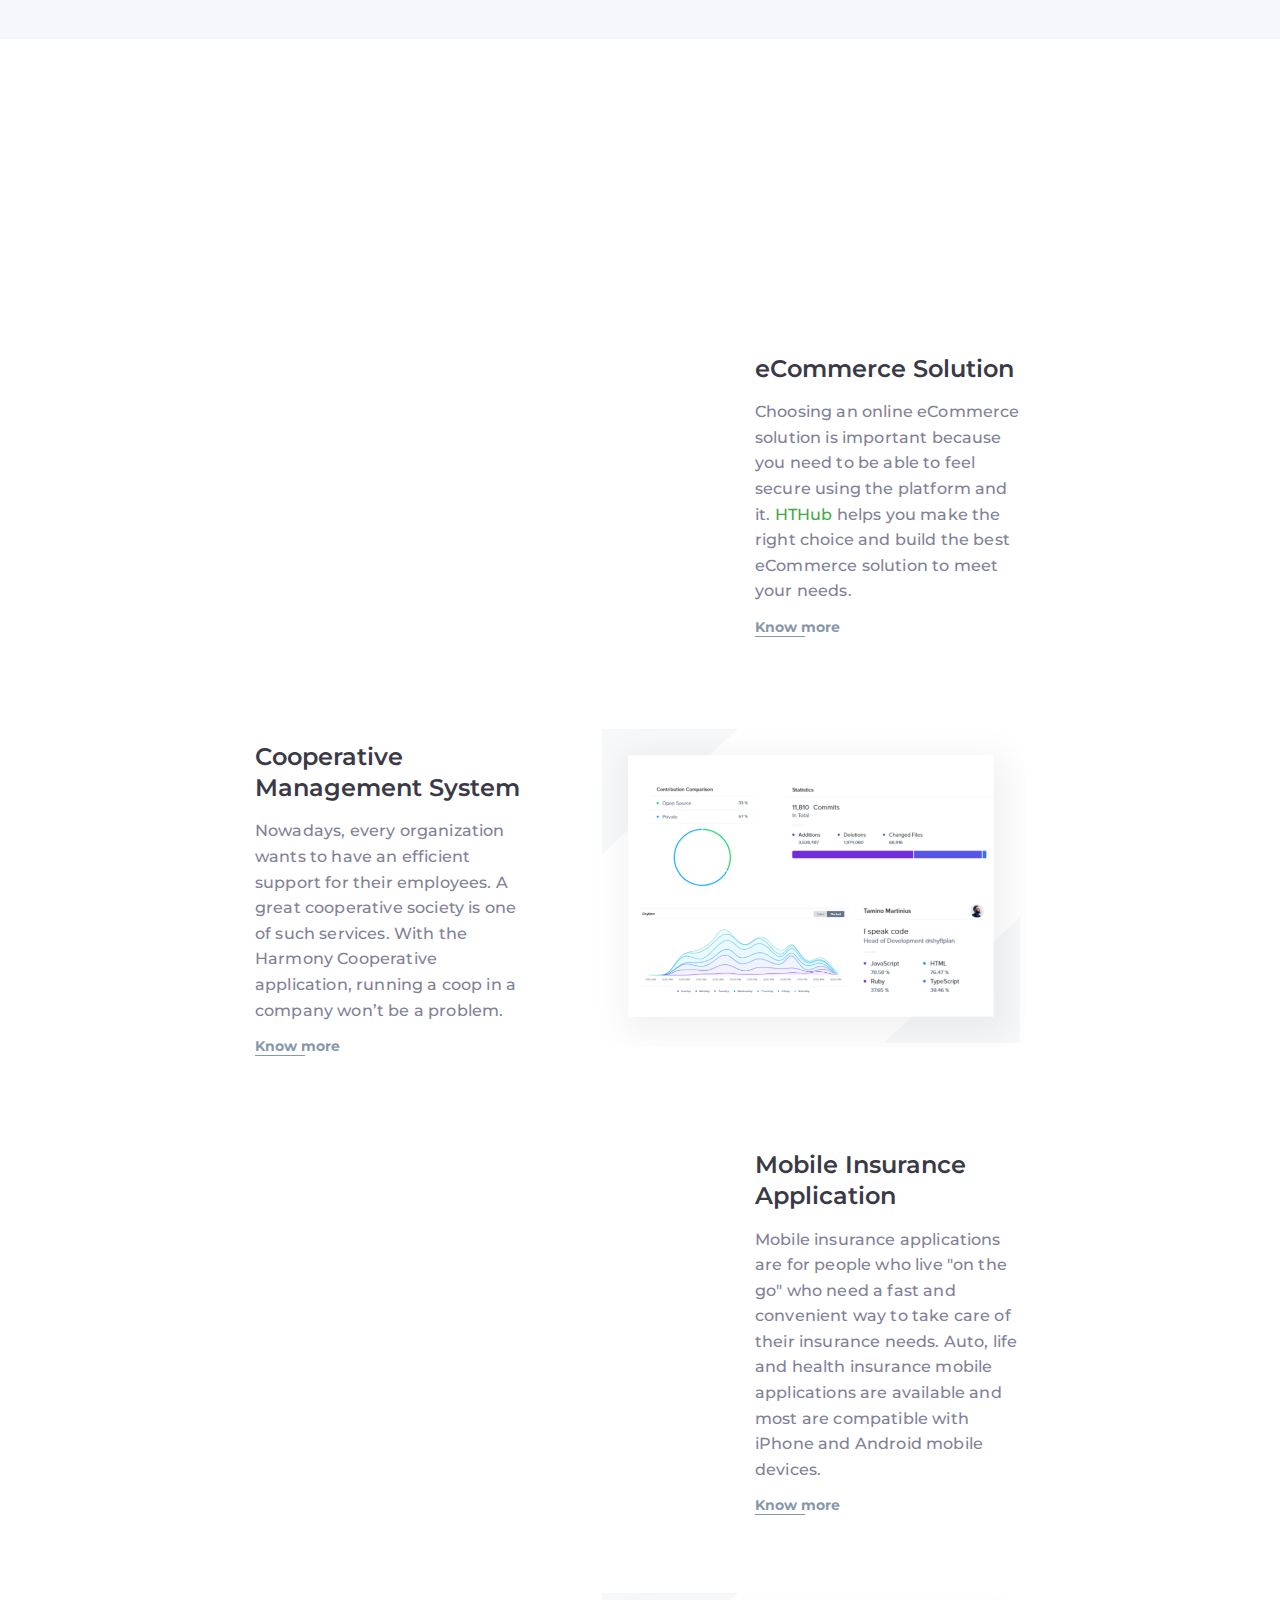
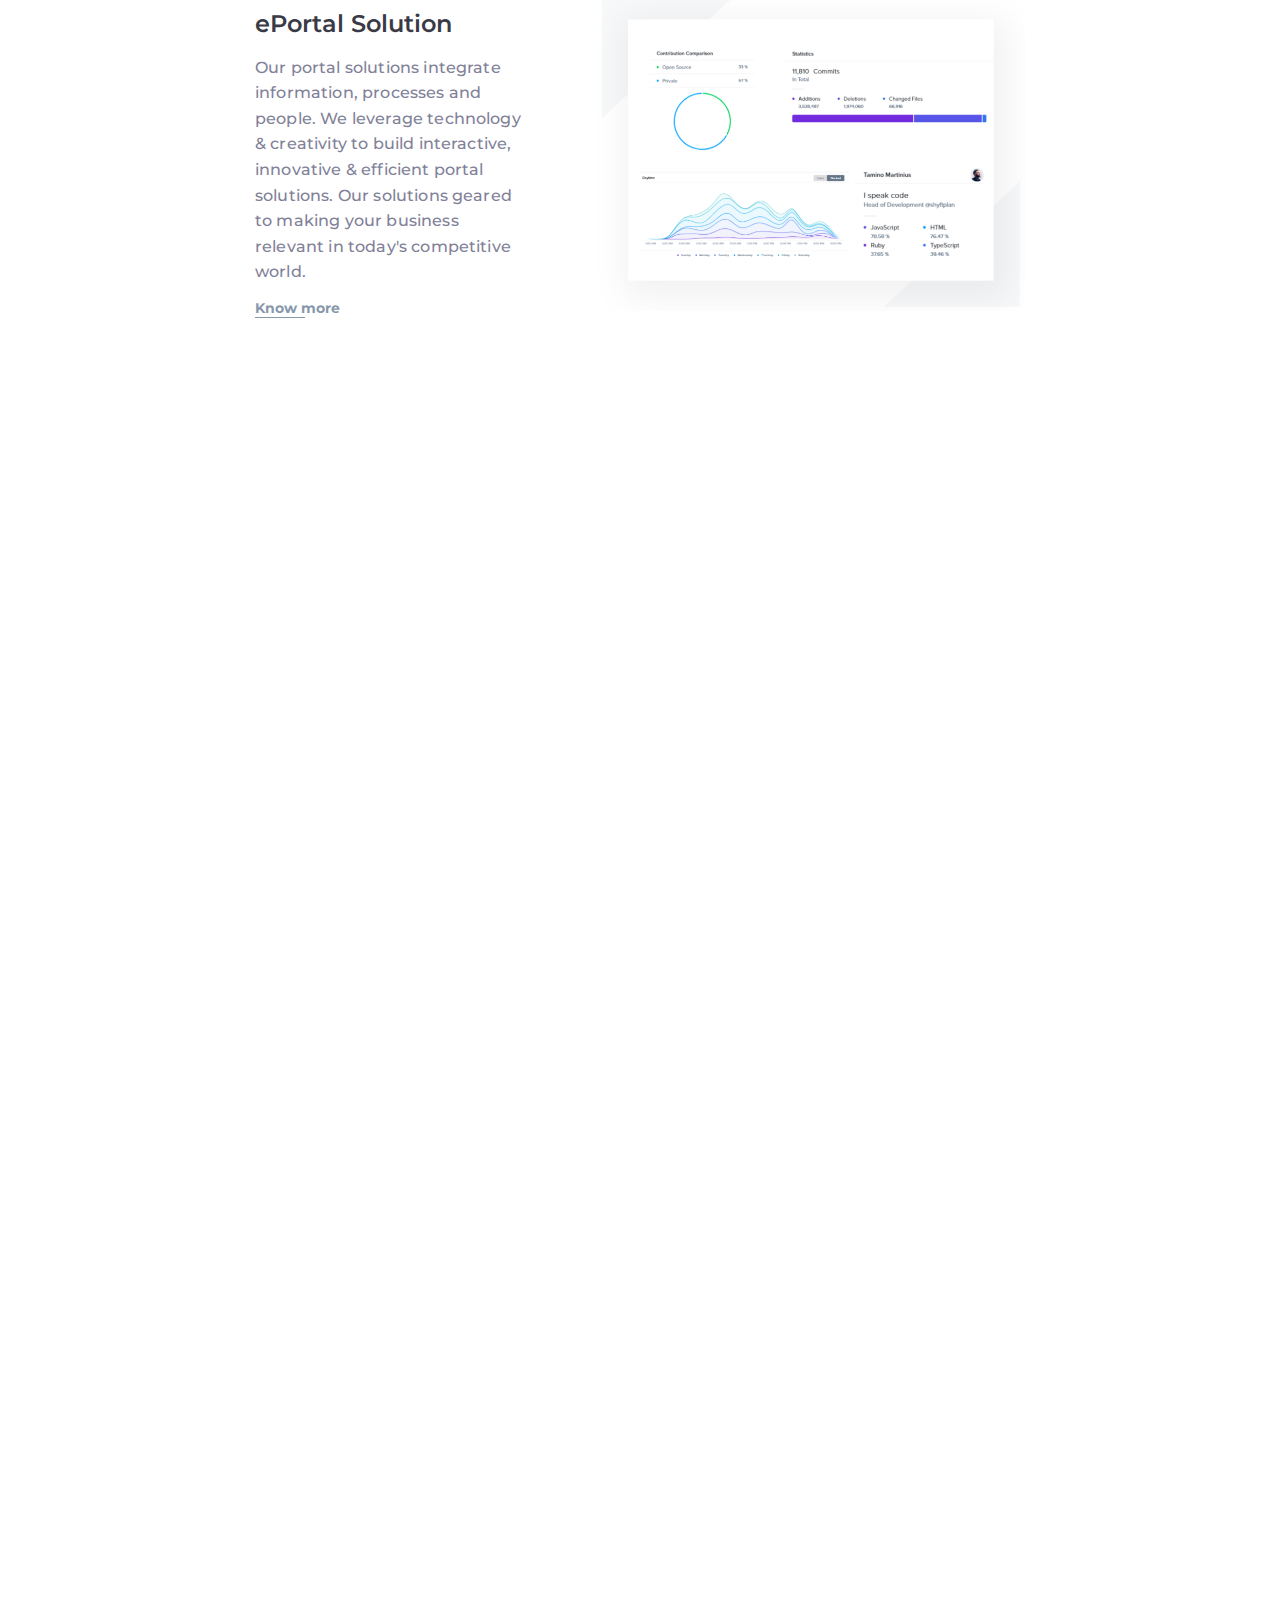
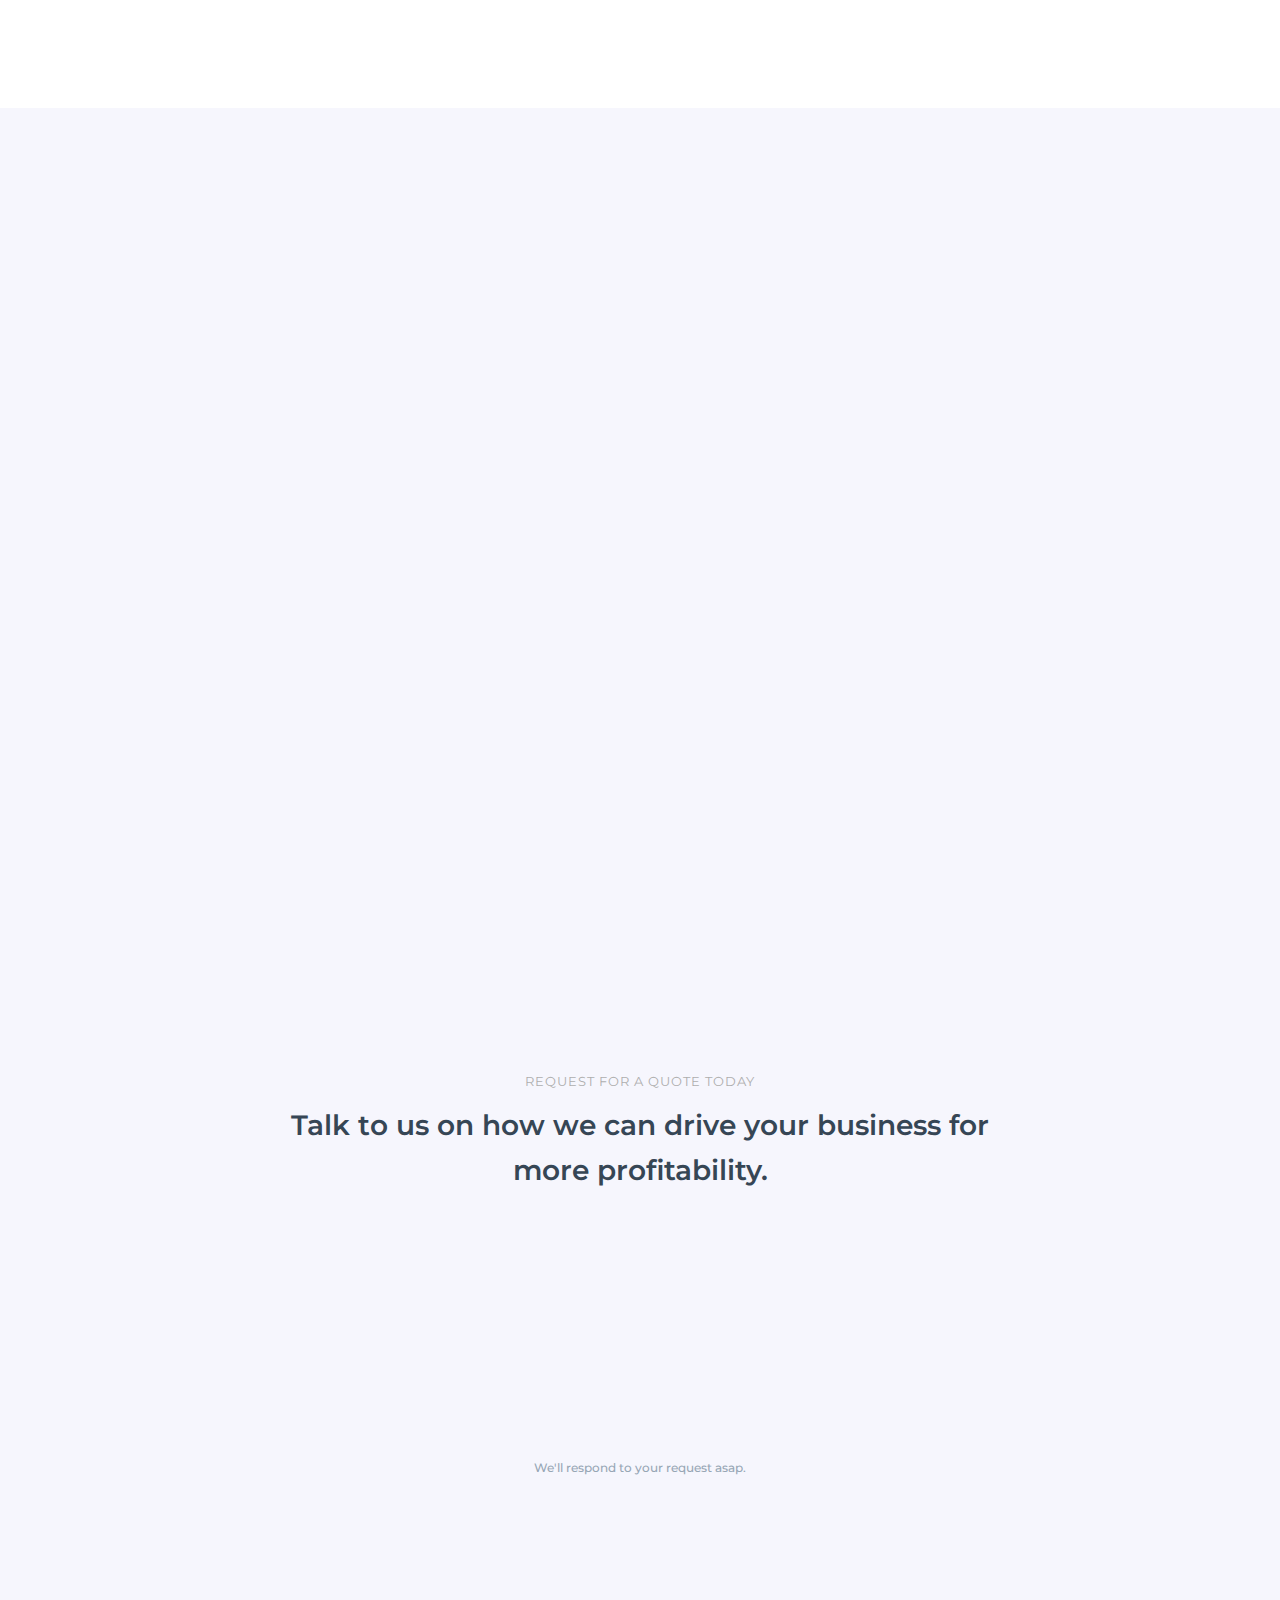
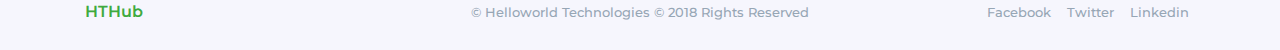
==== commit d07785ae: "Provide requisite content for portfolio solutions" ====
--- a/index.html
+++ b/index.html
@@ -169,8 +169,10 @@
                  <div class="f-text">
                    <div class="left-content">
                      <h2>eCommerce Solution</h2>
-                     <p> When you get staright to the point the presentation looks attractive on your web pages.</p>
-                     <a href="index.html#">Know more</a>
+                     <p> Choosing an online eCommerce solution is important because you need to be able to feel secure using 
+                       the platform and it. <span class="pry-color">HTHub</span> helps you
+                      make the right choice and build the best eCommerce solution to meet your needs.</p>
+                     <a href="#signup">Know more</a>
                    </div>
                  </div>
              </div>
@@ -182,8 +184,10 @@
                <div class="f-text">
                  <div class="left-content">
                    <h2>Cooperative Management System</h2>
-                   <p> When you get staright to the point the presentation looks attractive on your web pages.</p>
-                   <a href="index.html#">Know more</a>
+                   <p> Nowadays, every organization wants to have an efficient support for their employees. A great 
+                     cooperative society is one of such services. With the Harmony Cooperative application, running a 
+                     coop in a company won’t be a problem. </p>
+                   <a href="#signup">Know more</a>
                  </div>
                </div>
              </div>
@@ -194,9 +198,11 @@
               </div>
               <div class="f-text">
                 <div class="left-content">
-                  <h2>Insurance Mobile Application</h2>
-                  <p> When you get staright to the point the presentation looks attractive on your web pages.</p>
-                  <a href="index.html#">Know more</a>
+                  <h2>Mobile Insurance Application</h2>
+                  <p> Mobile insurance applications are for people who live "on the go" who need a fast and convenient way 
+                    to take care of their insurance needs. Auto, life and health insurance mobile applications are available 
+                    and most are compatible with iPhone and Android mobile devices.</p>
+                  <a href="#signup">Know more</a>
                 </div>
               </div>
           </div>
@@ -208,8 +214,10 @@
             <div class="f-text">
               <div class="left-content">
                 <h2>ePortal Solution</h2>
-                <p> When you get staright to the point the presentation looks attractive on your web pages.</p>
-                <a href="index.html#">Know more</a>
+                <p> Our portal solutions integrate information, processes and people. We leverage technology & creativity 
+                  to build interactive, innovative & efficient portal solutions. Our solutions geared to making your 
+                  business relevant in today's competitive world.</p>
+                <a href="#signup">Know more</a>
               </div>
             </div>
           </div>
@@ -425,9 +433,9 @@
               </div>
               <div class="col-md-4">
                 <ul>
-                  <li><a href="index.html#">Facebook</a></li>
-                  <li><a href="index.html#">Twitter</a></li>
-                  <li><a href="index.html#">Linkedin</a></li>
+                  <li><a href="https://www.facebook.com/helloworldng">Facebook</a></li>
+                  <li><a href="https://twitter.com/helloworldng">Twitter</a></li>
+                  <li><a href="https://www.linkedin.com/company/helloworld-enterprise/">Linkedin</a></li>
                 </ul>
               </div>
             </div>
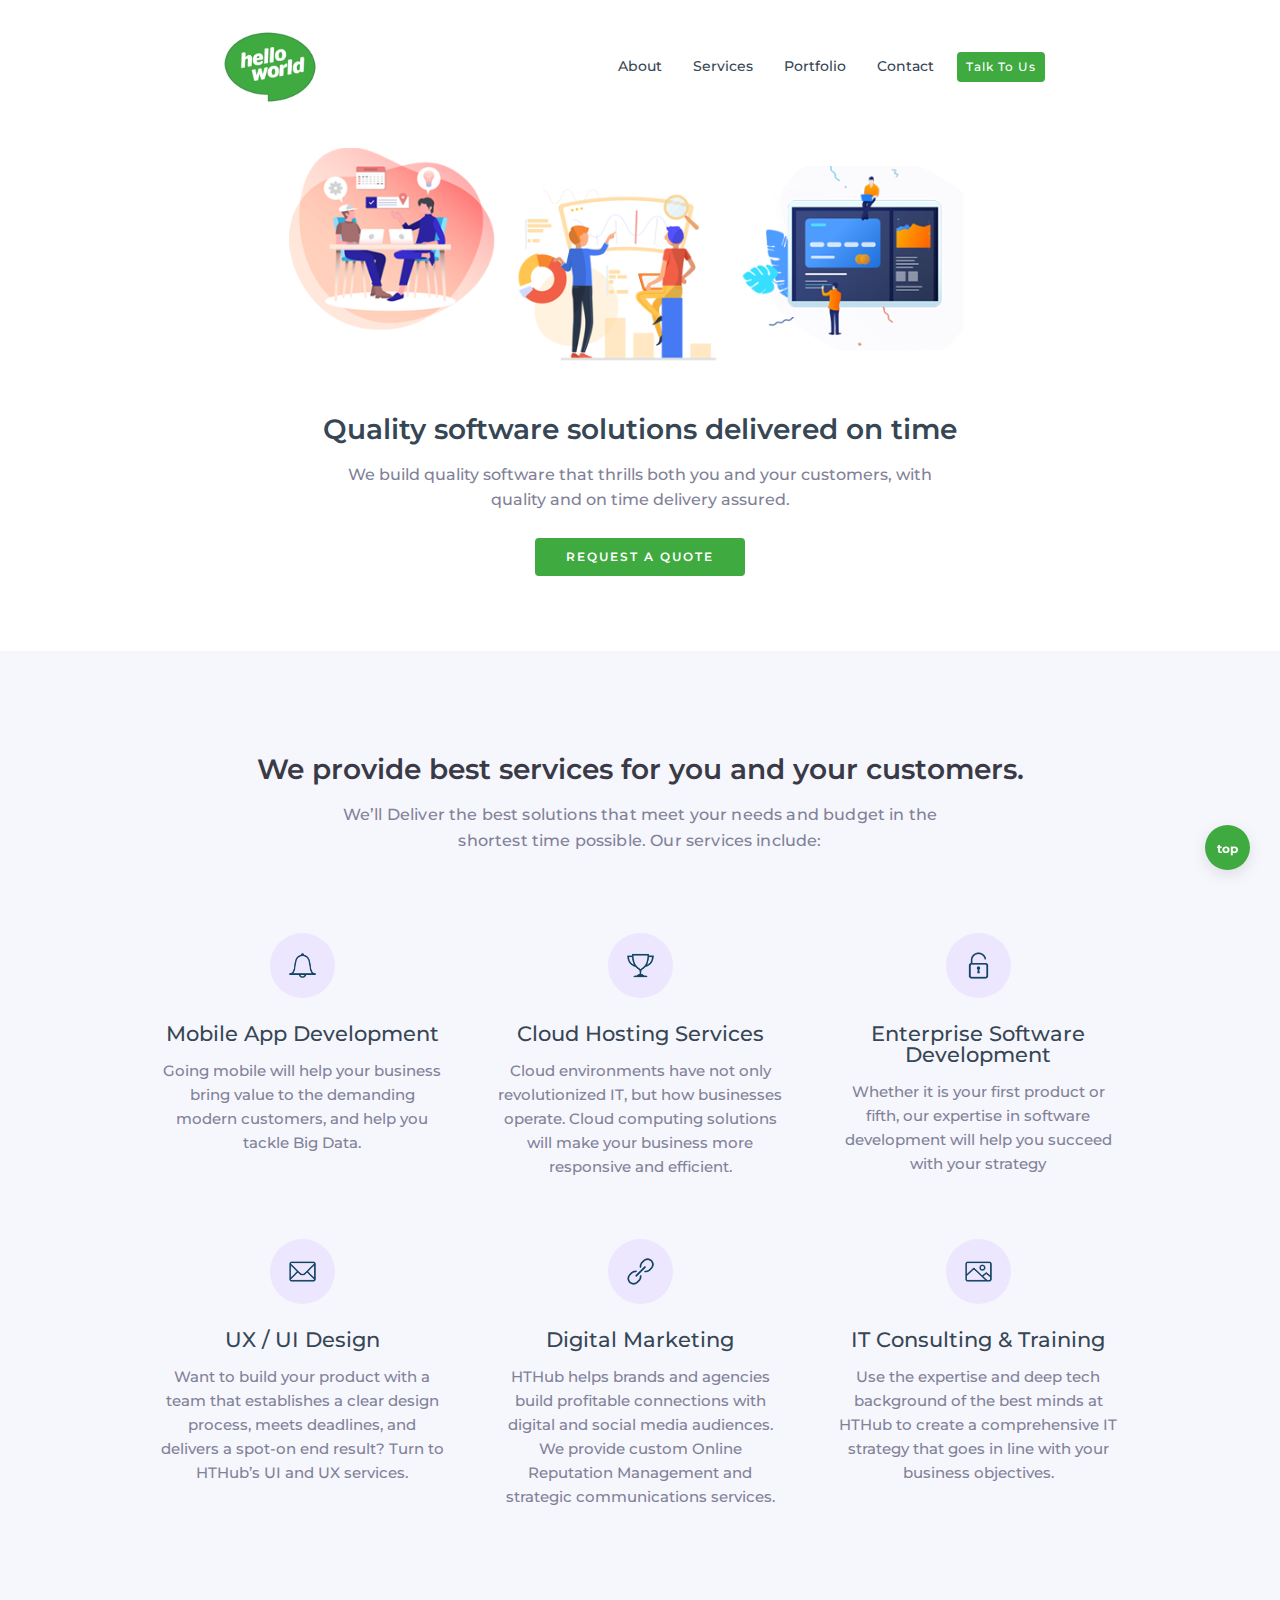
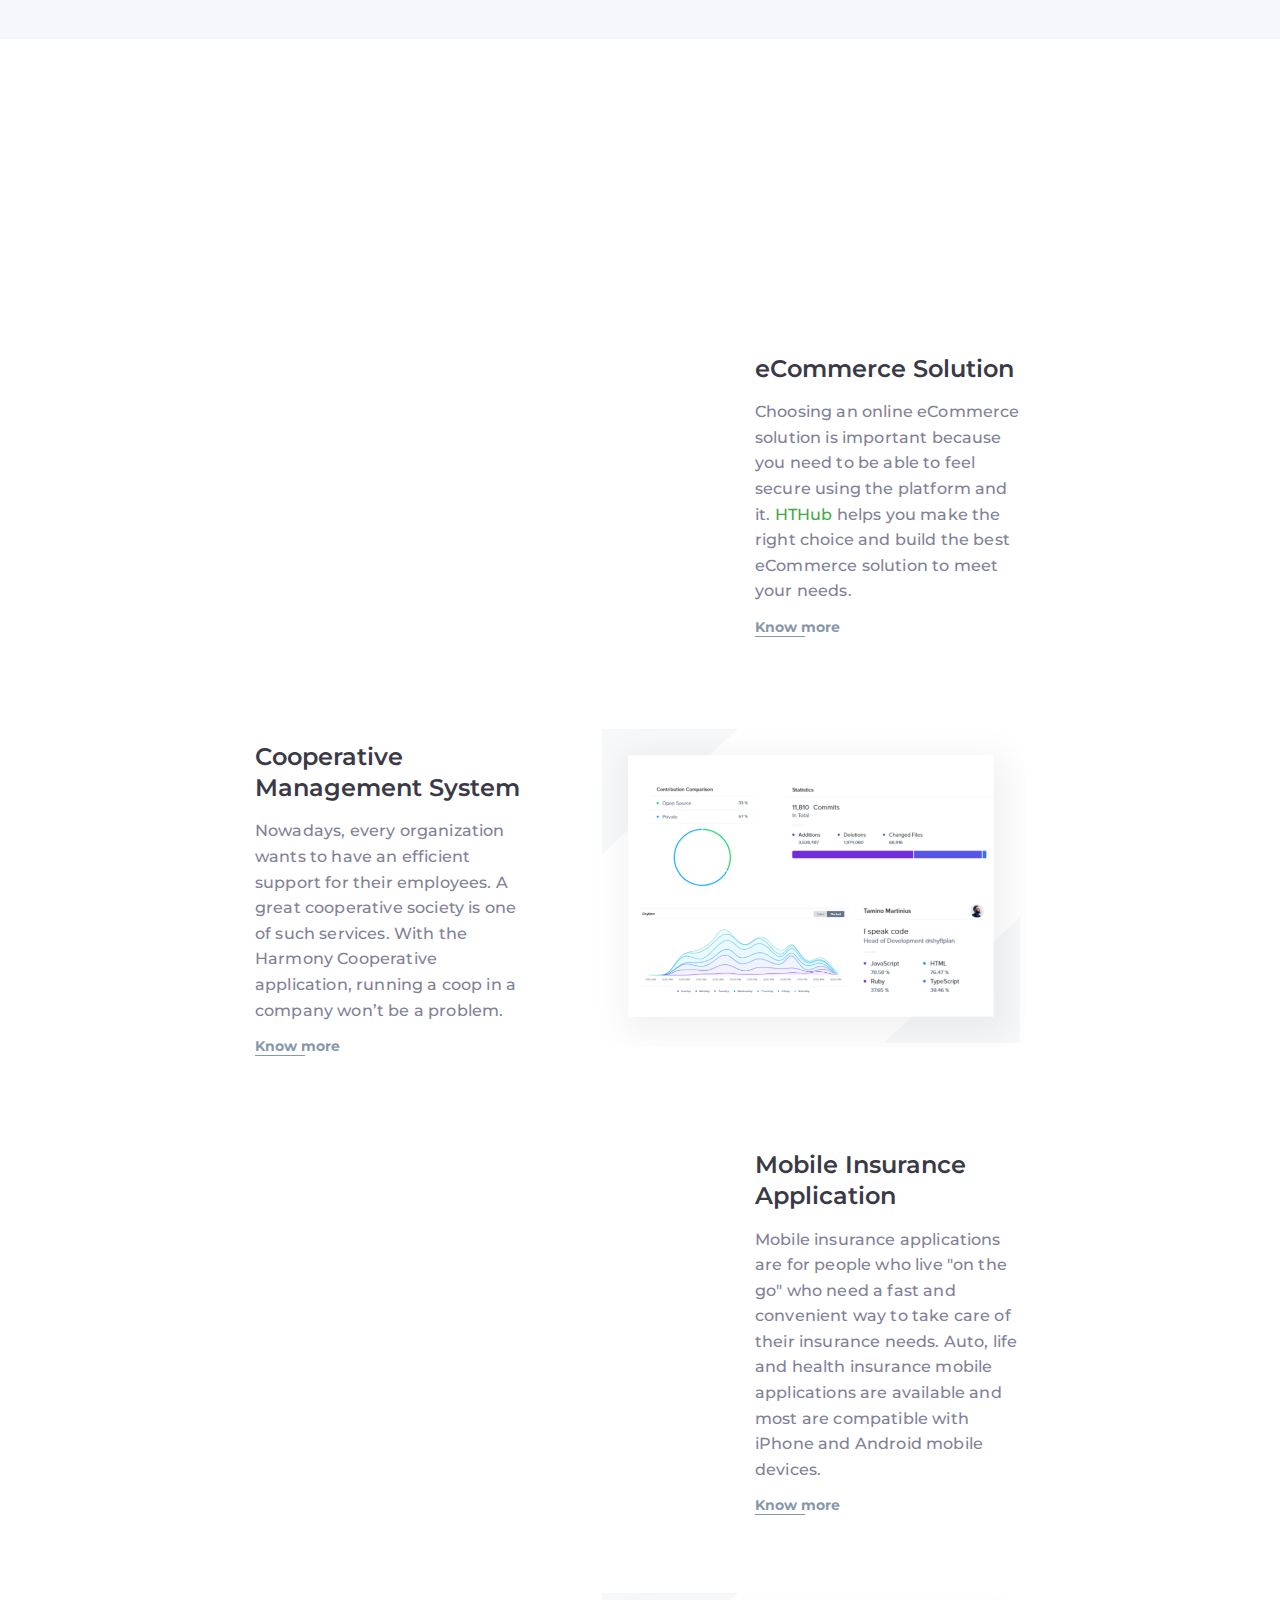
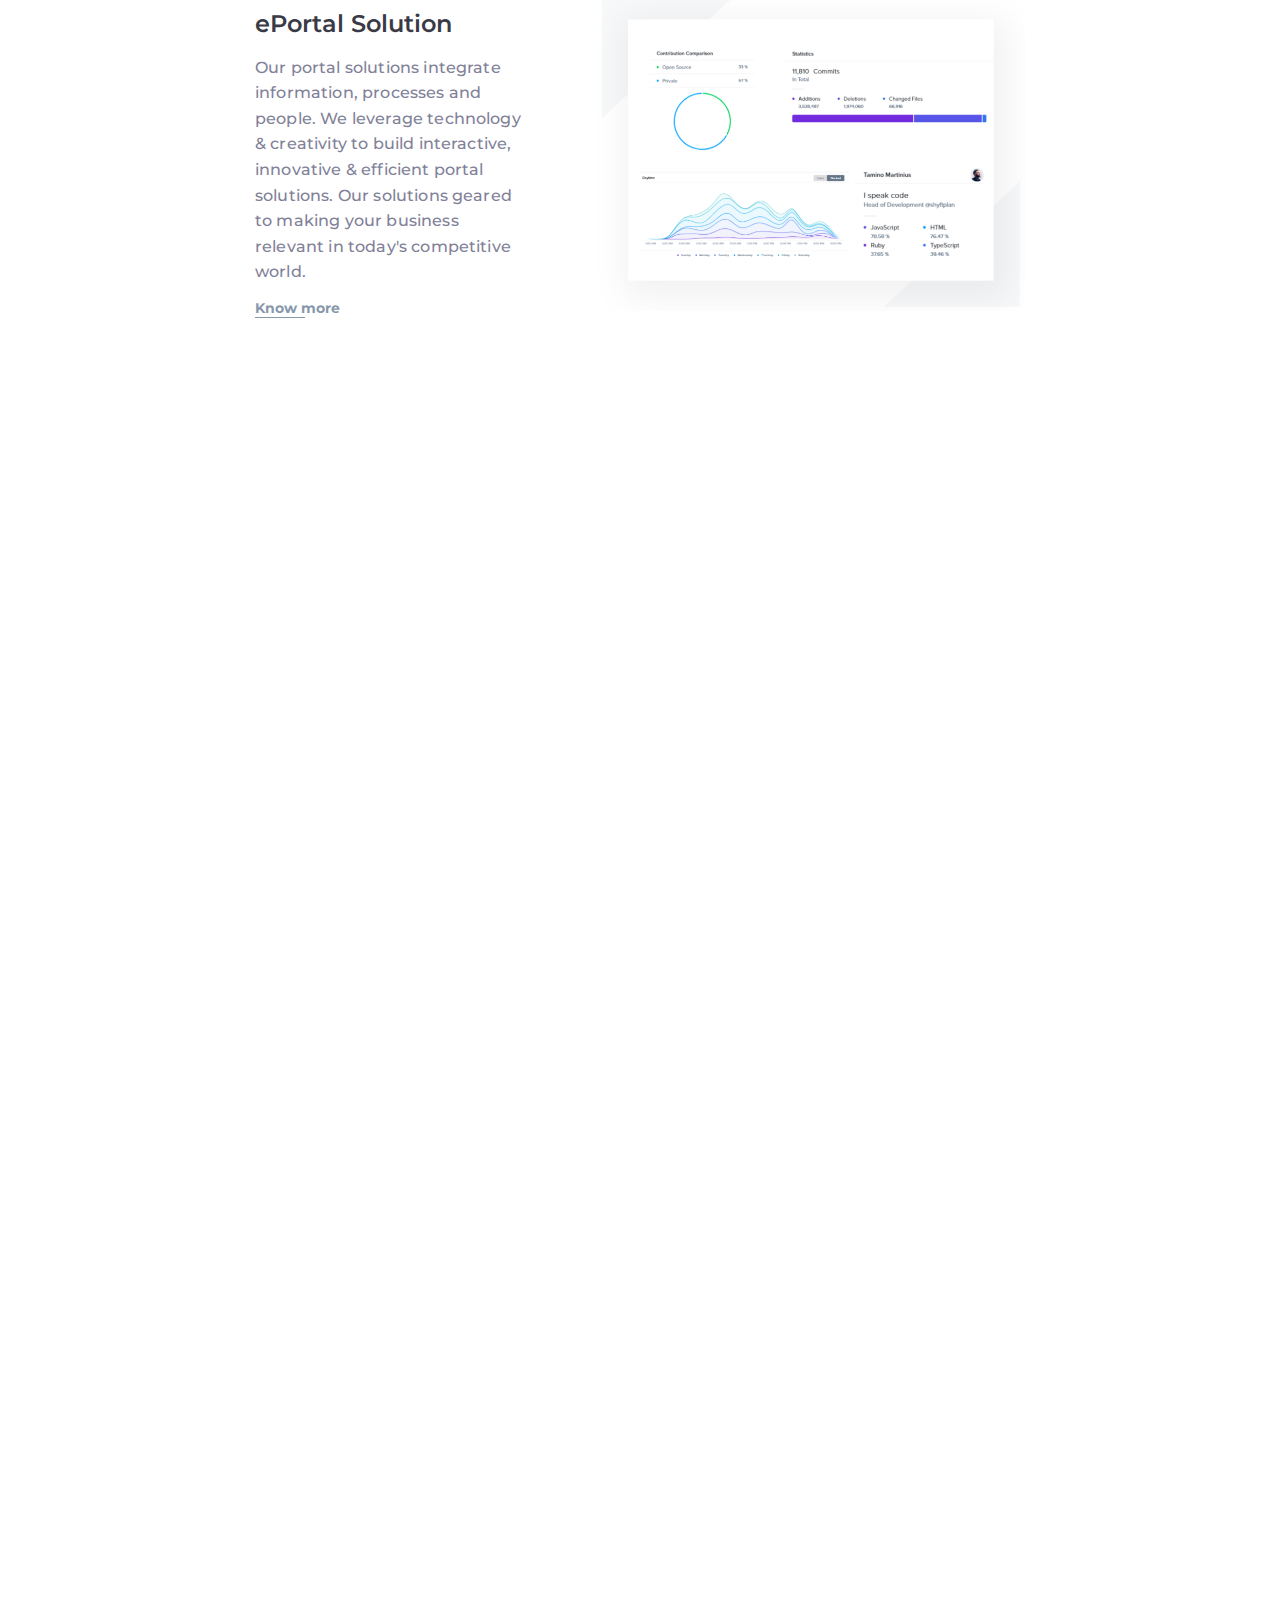
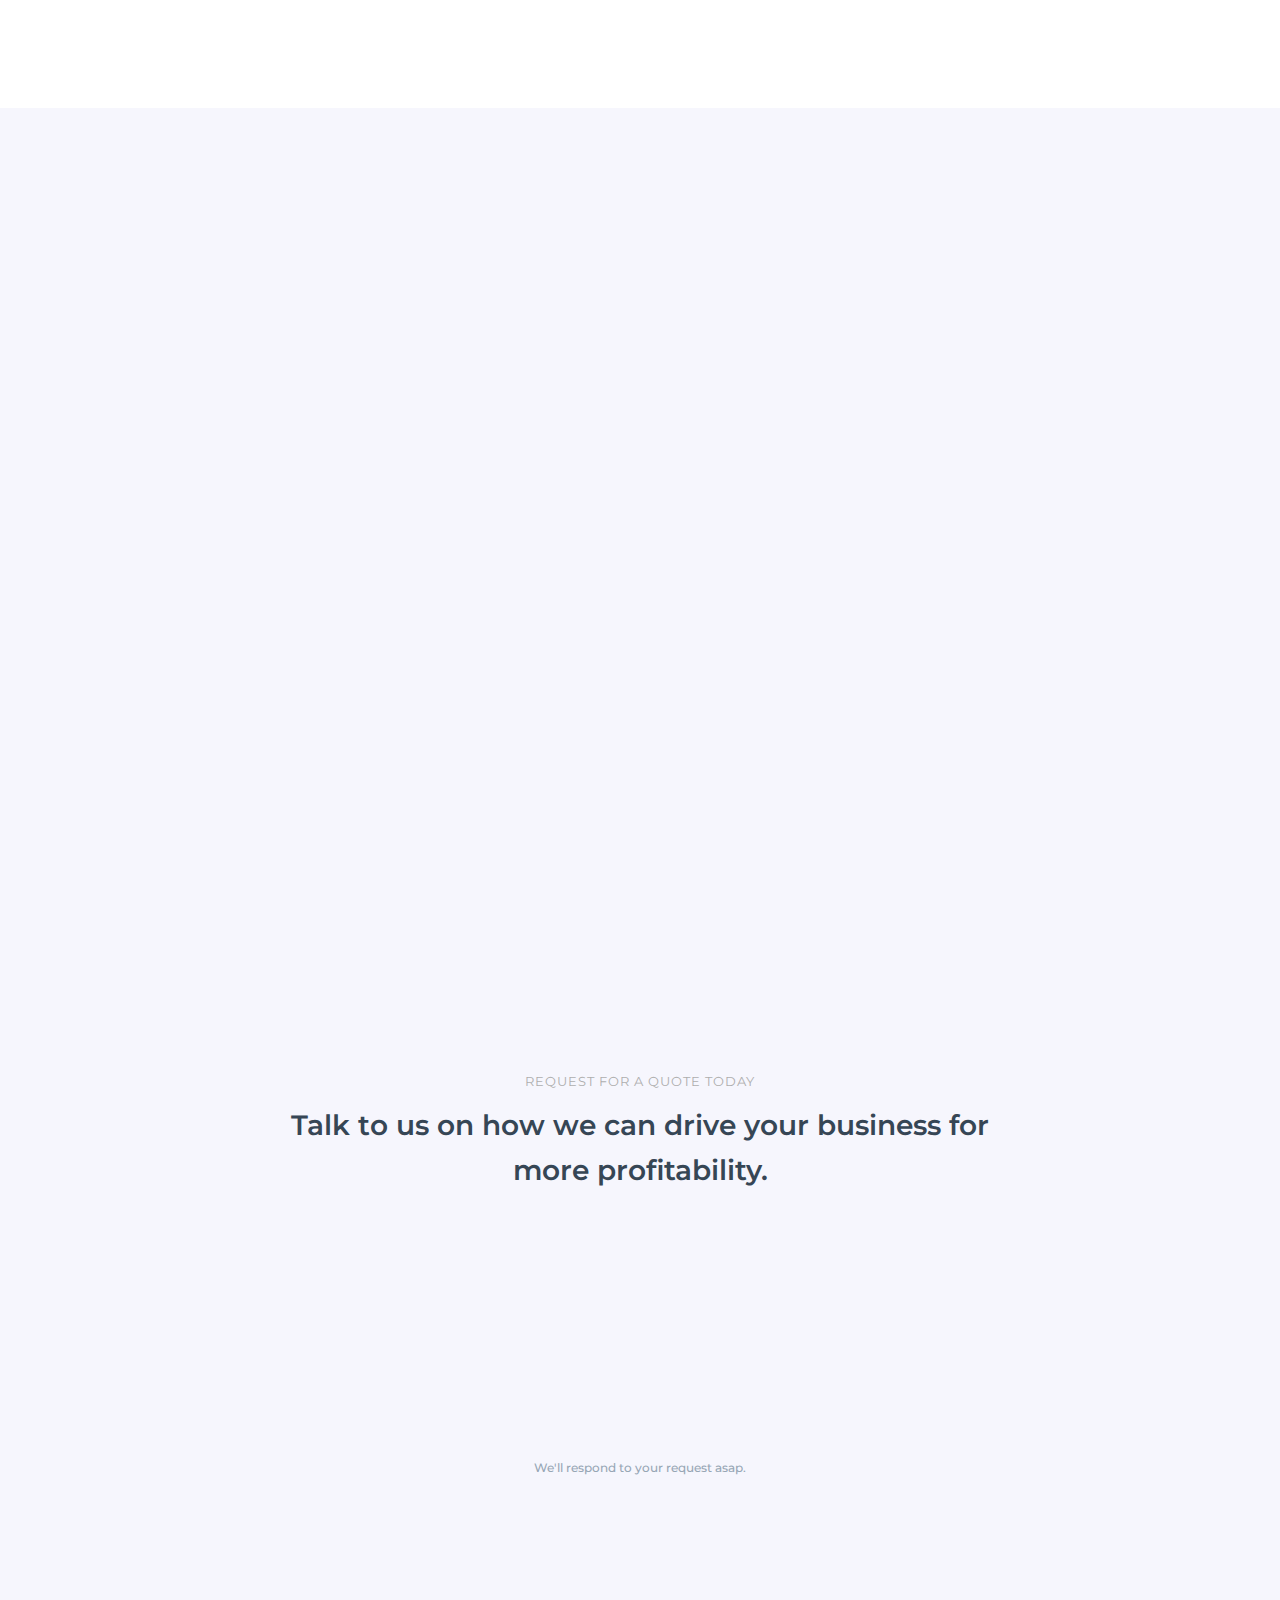
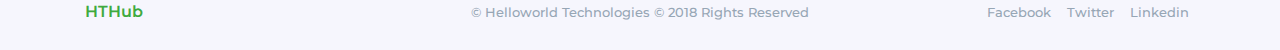
==== commit f6f887da: "Include Google Analytics tracking code" ====
--- a/index.html
+++ b/index.html
@@ -17,6 +17,17 @@
     <link href="assets/css/style.css" rel="stylesheet" type="text/css" media="all" />
     <link href="assets/css/nstyle.css" rel="stylesheet">
     <link href="assets/css/custom.css" rel="stylesheet">
+
+    <!-- Global site tag (gtag.js) - Google Analytics -->
+    <script async src="https://www.googletagmanager.com/gtag/js?id=UA-43064934-1"></script>
+    <script>
+      window.dataLayer = window.dataLayer || [];
+      function gtag(){dataLayer.push(arguments);}
+      gtag('js', new Date());
+
+      gtag('config', 'UA-43064934-1');
+    </script>
+
   </head>
   <body>
     <div class="wrapper">
@@ -67,7 +78,7 @@
             <div class="row text-center">
               <div class="col-md-12">
                 <div class="features-intro">
-                  <h2>We provide best service for you and your customers.</h2>
+                  <h2>We provide best services for you and your customers.</h2>
                   <p>We’ll Deliver the best solutions that meet your needs and budget in the shortest time possible. Our services include:</p>
                 </div>
               </div>
--- a/assets/css/custom.css
+++ b/assets/css/custom.css
@@ -30,4 +30,10 @@
 }
 .fw-600 {
 	font-weight: 600 !important;
+}
+
+@media(max-width: 992px) {
+	.textarea-comment {
+		padding: 1em 50px 0 20px;
+	}
 }